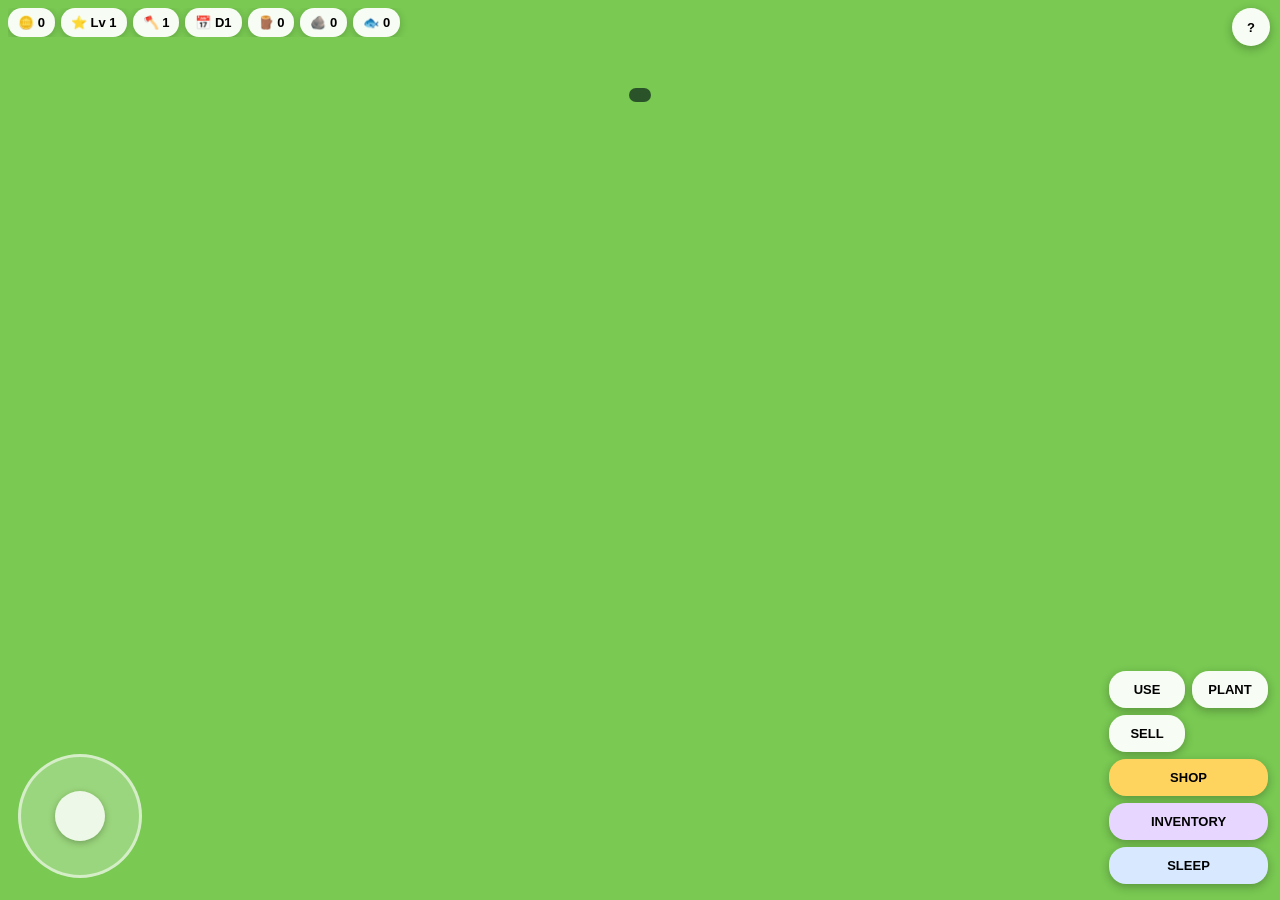
==== index.html @ 81ce2ee5 "Add mission progression and tractor restoration" ====
<!doctype html><html lang="en"><head><meta charset="utf-8"><meta name="viewport" content="width=device-width,initial-scale=1,maximum-scale=1,user-scalable=no,viewport-fit=cover"><meta name="apple-mobile-web-app-capable" content="yes"><meta name="theme-color" content="#79c952"><title>Homestead Adventure</title><link rel="manifest" href="manifest.json"><style>html,body{margin:0;height:100%;overflow:hidden;background:#79c952;font-family:-apple-system,BlinkMacSystemFont,"Segoe UI",sans-serif;touch-action:none}#game{display:block;width:100vw;height:100vh}#hud{position:fixed;top:calc(env(safe-area-inset-top) + 8px);left:8px;right:52px;display:flex;gap:6px;z-index:5;overflow-x:auto}.pill{background:rgba(255,255,255,.94);border-radius:14px;padding:7px 10px;font-weight:800;font-size:13px;white-space:nowrap;box-shadow:0 2px 8px #0003}#msg{position:fixed;top:calc(env(safe-area-inset-top) + 52px);left:50%;transform:translateX(-50%);background:#000c;color:#fff;padding:8px 12px;border-radius:12px;z-index:8;font-size:14px;opacity:0;transition:.2s;white-space:nowrap;max-width:88vw;overflow:hidden;text-overflow:ellipsis}#goal{position:fixed;top:calc(env(safe-area-inset-top) + 88px);left:50%;transform:translateX(-50%);z-index:4;background:#234727e8;color:#fff;padding:7px 11px;border-radius:12px;font-size:12px;font-weight:800;white-space:nowrap;max-width:88vw;overflow:hidden;text-overflow:ellipsis}#joy{position:fixed;left:18px;bottom:calc(env(safe-area-inset-bottom) + 22px);width:118px;height:118px;border-radius:50%;background:#ffffff40;border:3px solid #ffffff94;z-index:5}#stick{position:absolute;left:34px;top:34px;width:50px;height:50px;border-radius:50%;background:#ffffffd1;box-shadow:0 2px 7px #0004}#actions{position:fixed;right:12px;bottom:calc(env(safe-area-inset-bottom) + 16px);display:grid;grid-template-columns:76px 76px;gap:7px;z-index:5}button{border:none;border-radius:17px;padding:11px 5px;font-weight:800;font-size:13px;background:#fffffff0;box-shadow:0 3px 10px #0004}button:active{transform:scale(.96)}#shopBtn,#invBtn,#sleepBtn{grid-column:1/3}#shopBtn{background:#ffd45e}#invBtn{background:#e7d6ff}#sleepBtn{background:#d7e8ff}.modal{position:fixed;inset:0;background:#0008;z-index:20;display:none;align-items:center;justify-content:center;padding:18px}.card{background:#fff;border-radius:22px;padding:18px;max-width:440px;width:100%;max-height:82vh;overflow:auto}.grid{display:grid;grid-template-columns:1fr 1fr;gap:10px}.item{border:1px solid #ddd;border-radius:14px;padding:10px;background:#fafafa}.item button{width:100%;margin-top:6px;background:#e4f2d4}.small{font-size:13px;color:#555}.row{display:flex;justify-content:space-between;gap:10px;padding:6px 0;border-bottom:1px solid #eee}#help{position:fixed;right:10px;top:calc(env(safe-area-inset-top) + 8px);z-index:9;width:38px;height:38px;border-radius:50%;padding:0}</style></head><body><canvas id="game"></canvas><div id="hud"><div class="pill">🪙 <span id="coins">0</span></div><div class="pill">⭐ Lv <span id="level">1</span></div><div class="pill">🪓 <span id="tool">1</span></div><div class="pill">📅 D<span id="day">1</span></div><div class="pill">🪵 <span id="wood">0</span></div><div class="pill">🪨 <span id="stone">0</span></div><div class="pill">🐟 <span id="fish">0</span></div></div><div id="msg"></div><div id="goal"></div><button id="help">?</button><div id="joy"><div id="stick"></div></div><div id="actions"><button id="useBtn">USE</button><button id="plantBtn">PLANT</button><button id="sellBtn">SELL</button><button id="shopBtn">SHOP</button><button id="invBtn">INVENTORY</button><button id="sleepBtn">SLEEP</button></div><div id="helpPanel" class="modal"><div class="card"><h2>Homestead Adventure</h2><p>Follow the mission at the top of the screen. Repair the bridge, explore the wilderness, fish, mine, and restore the abandoned tractor.</p><p><b>Tractor:</b> once restored, tap USE near it to drive. While driving you move faster and can harvest nearby ready crops with USE.</p><button onclick="closeM('helpPanel')" style="width:100%">PLAY</button></div></div><div id="shopPanel" class="modal"><div class="card"><h2>Farm Shop</h2><div class="grid"><div class="item"><b>🌾 Wheat Seed</b><div class="small">5 coins</div><button onclick="buySeed('wheat',5)">Buy</button></div><div class="item"><b>🥕 Carrot Seed</b><div class="small">8 coins</div><button onclick="buySeed('carrot',8)">Buy</button></div><div class="item"><b>🌽 Corn Seed</b><div class="small">12 coins</div><button onclick="buySeed('corn',12)">Buy</button></div><div class="item"><b>🪓 Tool Upgrade</b><div class="small">50 / 100 / 175 coins</div><button onclick="upgradeTool()">Upgrade</button></div></div><p><b>Selected seed:</b> <span id="selectedSeed">wheat</span></p><div class="grid"><button onclick="selectSeed('wheat')">WHEAT</button><button onclick="selectSeed('carrot')">CARROT</button><button onclick="selectSeed('corn')">CORN</button></div><button onclick="closeM('shopPanel')" style="width:100%;margin-top:12px">CLOSE</button></div></div><div id="invPanel" class="modal"><div class="card"><h2>Inventory & Crafting</h2><div id="inventoryList"></div><h3>Crafting</h3><div class="grid"><div class="item"><b>🪚 Plank</b><div class="small">2 wood → 1 plank</div><button onclick="craft('plank')">Craft</button></div><div class="item"><b>🧱 Stone Block</b><div class="small">2 stone → 1 block</div><button onclick="craft('block')">Craft</button></div><div class="item"><b>🌉 Bridge Kit</b><div class="small">3 planks + 3 blocks</div><button onclick="craft('bridge')">Craft</button></div></div><button onclick="closeM('invPanel')" style="width:100%;margin-top:12px">CLOSE</button></div></div><script>const cvs=document.getElementById('game'),ctx=cvs.getContext('2d');let W,H,dpr=Math.min(devicePixelRatio||1,2);function resize(){W=innerWidth;H=innerHeight;cvs.width=W*dpr;cvs.height=H*dpr;ctx.setTransform(dpr,0,0,dpr,0,0)}addEventListener('resize',resize);resize();const ui=id=>document.getElementById(id);const base={coins:50,level:1,xp:0,tool:1,day:1,selected:'wheat',seeds:{wheat:6,carrot:0,corn:0},goods:{wheat:0,carrot:0,corn:0,wood:0,stone:0,plank:0,block:0,bridge:0,fish:0,ore:0,apples:0,scrap:0},player:{x:620,y:450},unlockedZone2:false,mission:0,tractorFound:false,tractorFixed:false,driving:false,stats:{harvest:0,wood:0,stone:0,fish:0,ore:0}};let old={};try{old=JSON.parse(localStorage.getItem('littleFarmerSave4')||'{}')}catch(e){}let state=Object.assign({},base,old);state.seeds=Object.assign({},base.seeds,old.seeds||{});state.goods=Object.assign({},base.goods,old.goods||{});state.player=Object.assign({},base.player,old.player||{});state.stats=Object.assign({},base.stats,old.stats||{});if(state.unlockedZone2&&state.mission<1)state.mission=1;function save(){localStorage.setItem('littleFarmerSave4',JSON.stringify(state))}function msg(s){const m=ui('msg');m.textContent=s;m.style.opacity=1;clearTimeout(msg.t);msg.t=setTimeout(()=>m.style.opacity=0,1900)}function gainXP(n){state.xp+=n;const need=30+state.level*20;if(state.xp>=need){state.xp-=need;state.level++;state.coins+=25;msg('Level up! +25 coins ⭐')}save();hud()}const missions=['Repair the broken bridge','Discover the fishing pond','Catch your first fish','Find the abandoned tractor','Mine 3 ore for tractor repairs','Collect 5 wood + 4 stone','Restore the abandoned tractor','Drive the tractor back to the farm','Homestead restored! Keep exploring'];function hud(){ui('coins').textContent=state.coins;ui('level').textContent=state.level;ui('tool').textContent=state.tool;ui('day').textContent=state.day;ui('wood').textContent=state.goods.wood;ui('stone').textContent=state.goods.stone;ui('fish').textContent=state.goods.fish;ui('selectedSeed').textContent=state.selected;ui('goal').textContent='MISSION '+(Math.min(state.mission+1,9))+': '+missions[Math.min(state.mission,8)];renderInventory()}function advance(n,text){if(state.mission===n){state.mission++;state.coins+=15;gainXP(10);msg(text+' • +15 coins');save();hud()}}const world={w:3200,h:1400},farmhouse={x:510,y:250,w:160,h:110},shop={x:850,y:300,w:110,h:85},bridge={x:1470,y:430,w:180,h:105},pond={x:1960,y:1030,rx:175,ry:90},mine={x:2140,y:180,w:110,h:95},tractor={x:2780,y:500}};const cropInfo={wheat:{grow:9000,sell:12,emoji:'🌾'},carrot:{grow:13000,sell:20,emoji:'🥕'},corn:{grow:17000,sell:30,emoji:'🌽'}};const plots=[];for(let r=0;r<4;r++)for(let c=0;c<6;c++)plots.push({x:560+c*64,y:610+r*56,state:0,type:null,readyAt:0});const wildPlots=[];for(let r=0;r<3;r++)for(let c=0;c<5;c++)wildPlots.push({x:1780+c*66,y:520+r*58,state:0,type:null,readyAt:0});const trees=[],rocks=[];function addTree(x,y,need=1,hp=3){trees.push({x,y,need,hp,maxHp:hp,respawnAt:0})}function addRock(x,y,need=1,hp=4){rocks.push({x,y,need,hp,maxHp:hp,respawnAt:0})}[[150,150],[250,220],[350,150],[450,180],[760,150],[900,180],[1040,150],[1180,220],[1320,150],[180,780],[300,900],[430,800],[570,930],[720,820],[880,940],[1050,820],[1210,920],[1360,820]].forEach(p=>addTree(...p));[[1710,150],[1810,250],[1910,150],[2020,300],[2320,170],[2440,250],[2580,160],[2720,280],[1750,850],[1880,930],[2050,840],[2280,900],[2460,980],[2650,860],[2830,950],[2980,820]].forEach((p,i)=>addTree(p[0],p[1],i>7?3:2,i>7?8:5));[[300,320],[430,250],[720,260],[1040,300],[1280,320],[260,650],[430,720],[980,730],[1260,670]].forEach(p=>addRock(...p));[[1740,360],[1880,730],[2030,650],[2210,690],[2380,620],[2510,720],[2700,620],[2830,760],[3000,650]].forEach((p,i)=>addRock(p[0],p[1],i>3?3:2,i>3?10:6));const orchard=[{x:2450,y:390,ready:true},{x:2580,y:430,ready:true},{x:2740,y:380,ready:true}];let cam={x:0,y:0},joy={x:0,y:0},active=false,fishReady=0,mineReady=0;const joyEl=ui('joy'),stick=ui('stick');function joyPos(ev){const r=joyEl.getBoundingClientRect(),t=ev.touches?ev.touches[0]:ev;let dx=t.clientX-(r.left+r.width/2),dy=t.clientY-(r.top+r.height/2),m=Math.hypot(dx,dy),lim=40;if(m>lim){dx*=lim/m;dy*=lim/m}joy.x=dx/lim;joy.y=dy/lim;stick.style.transform=`translate(${dx}px,${dy}px)`}joyEl.addEventListener('touchstart',e=>{active=true;joyPos(e);e.preventDefault()},{passive:false});joyEl.addEventListener('touchmove',e=>{if(active)joyPos(e);e.preventDefault()},{passive:false});joyEl.addEventListener('touchend',()=>{active=false;joy.x=joy.y=0;stick.style.transform='translate(0,0)'});function near(o,d=80){return Math.hypot(o.x-state.player.x,o.y-state.player.y)<d}function openM(id){ui(id).style.display='flex'}window.closeM=id=>ui(id).style.display='none';ui('help').onclick=()=>openM('helpPanel');ui('shopBtn').onclick=()=>openM('shopPanel');ui('invBtn').onclick=()=>openM('invPanel');ui('sleepBtn').onclick=()=>{if(Math.hypot(farmhouse.x+80-state.player.x,farmhouse.y+55-state.player.y)>150)return msg('Go to the farmhouse to sleep');state.day++;state.coins+=15;save();hud();msg('New day! +15 coins')};window.buySeed=(t,c)=>{if(state.coins<c)return msg('Not enough coins');state.coins-=c;state.seeds[t]++;save();hud()};window.selectSeed=t=>{state.selected=t;save();hud();msg(t+' selected')};window.upgradeTool=()=>{if(state.tool>=4)return msg('Tool already max level');const c={1:50,2:100,3:175}[state.tool];if(state.coins<c)return msg('Need '+c+' coins');state.coins-=c;state.tool++;save();hud();msg('Tool level '+state.tool)};const labels={wheat:'🌾 Wheat',carrot:'🥕 Carrot',corn:'🌽 Corn',wood:'🪵 Wood',stone:'🪨 Stone',plank:'🪚 Planks',block:'🧱 Blocks',bridge:'🌉 Bridge Kits',fish:'🐟 Fish',ore:'⛏️ Ore',apples:'🍎 Apples'};function renderInventory(){if(!ui('inventoryList'))return;ui('inventoryList').innerHTML='';Object.keys(labels).forEach(k=>{const d=document.createElement('div');d.className='row';d.innerHTML=`<span>${labels[k]}</span><b>${state.goods[k]||0}</b>`;ui('inventoryList').appendChild(d)})}window.craft=type=>{let ok=false;if(type==='plank'&&state.goods.wood>=2){state.goods.wood-=2;state.goods.plank++;ok=true}if(type==='block'&&state.goods.stone>=2){state.goods.stone-=2;state.goods.block++;ok=true}if(type==='bridge'&&state.goods.plank>=3&&state.goods.block>=3){state.goods.plank-=3;state.goods.block-=3;state.goods.bridge++;ok=true}if(!ok)return msg('Missing materials');gainXP(3);save();hud();msg('Crafted! 🛠️')};function activePlots(){return state.unlockedZone2?plots.concat(wildPlots):plots}function plant(){for(const p of activePlots())if(p.state===0&&near(p,66)){const t=state.selected;if((state.seeds[t]||0)<=0)return msg('No '+t+' seeds');state.seeds[t]--;p.state=1;p.type=t;p.readyAt=Date.now()+cropInfo[t].grow;save();hud();return msg(cropInfo[t].emoji+' planted')}msg('Stand by an empty plot')}function use(){if(!state.unlockedZone2&&Math.hypot(bridge.x+90-state.player.x,bridge.y+52-state.player.y)<130){if(state.goods.bridge<1||state.goods.plank<4||state.goods.block<4)return msg('Need 1 Bridge Kit + 4 Planks + 4 Blocks');state.goods.bridge--;state.goods.plank-=4;state.goods.block-=4;state.unlockedZone2=true;advance(0,'Bridge repaired');save();return}if(state.unlockedZone2&&state.mission===1&&Math.hypot(pond.x-state.player.x,pond.y-state.player.y)<230)advance(1,'Fishing pond discovered');if(state.unlockedZone2&&Math.hypot(tractor.x-state.player.x,tractor.y-state.player.y)<120){if(state.mission===3){state.tractorFound=true;advance(3,'Abandoned tractor found');return}if(!state.tractorFixed&&state.mission>=6){if(state.goods.ore<3||state.goods.wood<5||state.goods.stone<4)return msg('Need 3 ore + 5 wood + 4 stone');state.goods.ore-=3;state.goods.wood-=5;state.goods.stone-=4;state.tractorFixed=true;advance(6,'Tractor restored');return}if(state.tractorFixed){state.driving=!state.driving;msg(state.driving?'Tractor started 🚜':'Tractor parked');save();return}}for(const p of activePlots())if(p.state===2&&near(p,state.driving?125:68)){state.goods[p.type]++;state.stats.harvest++;p.state=0;p.type=null;gainXP(5);save();hud();return msg(state.driving?'Tractor harvested crop 🚜':'Harvested!')}for(const t of trees)if(t.hp>0&&near(t)){if(state.tool<t.need)return msg('Need tool level '+t.need);t.hp-=state.tool;if(t.hp<=0){state.goods.wood+=2+t.need;state.stats.wood+=2+t.need;t.respawnAt=Date.now()+22000;gainXP(4+t.need);save();hud();if(state.mission===5&&state.goods.wood>=5&&state.goods.stone>=4)advance(5,'Repair materials gathered');return msg('Wood collected 🪵')}return msg('Chop!')}for(const r of rocks)if(r.hp>0&&near(r)){if(state.tool<r.need)return msg('Need tool level '+r.need);r.hp-=state.tool;if(r.hp<=0){state.goods.stone+=2+r.need;state.stats.stone+=2+r.need;r.respawnAt=Date.now()+26000;gainXP(4+r.need);save();hud();if(state.mission===5&&state.goods.wood>=5&&state.goods.stone>=4)advance(5,'Repair materials gathered');return msg('Stone collected 🪨')}return msg('Smash!')}if(state.unlockedZone2&&Math.hypot(pond.x-state.player.x,pond.y-state.player.y)<210){if(state.mission===1)advance(1,'Fishing pond discovered');if(Date.now()<fishReady)return msg('Wait for another bite 🎣');fishReady=Date.now()+6000;state.goods.fish++;state.stats.fish++;gainXP(4);save();hud();if(state.mission===2)advance(2,'First fish caught');return msg('Caught a fish! 🐟')}if(state.unlockedZone2&&Math.hypot(mine.x+55-state.player.x,mine.y+48-state.player.y)<140){if(state.tool<2)return msg('Need tool level 2');if(Date.now()<mineReady)return msg('Rock face needs a moment');mineReady=Date.now()+3500;state.goods.ore++;state.stats.ore++;gainXP(5);save();hud();if(state.mission===4&&state.goods.ore>=3)advance(4,'Enough ore mined');return msg('Mined ore! ⛏️')}if(state.unlockedZone2)for(const a of orchard)if(a.ready&&near(a,80)){a.ready=false;state.goods.apples+=2;setTimeout(()=>a.ready=true,16000);gainXP(3);save();hud();return msg('Picked apples 🍎')}msg('Nothing ready nearby')}function sell(){const price={wheat:12,carrot:20,corn:30,fish:22,ore:35,apples:18};let total=0;for(const k in price){total+=(state.goods[k]||0)*price[k];state.goods[k]=0}if(!total)return msg('Nothing to sell');state.coins+=total;gainXP(5);save();hud();msg('Sold goods +'+total+' 🪙')}ui('useBtn').onclick=use;ui('plantBtn').onclick=plant;ui('sellBtn').onclick=sell;function respawn(){const now=Date.now();for(const t of trees)if(t.hp<=0&&now>=t.respawnAt){t.hp=t.maxHp;t.respawnAt=0}for(const r of rocks)if(r.hp<=0&&now>=r.respawnAt){r.hp=r.maxHp;r.respawnAt=0}}function drawTree(t){if(t.hp<=0)return;ctx.fillStyle='#754b2d';ctx.fillRect(t.x-8,t.y+8,16,44);ctx.fillStyle=t.need>=3?'#1f6730':'#2f8c42';ctx.beginPath();ctx.arc(t.x,t.y,31,0,Math.PI*2);ctx.fill();if(t.need>1){ctx.fillStyle='#fff';ctx.font='12px sans-serif';ctx.fillText('L'+t.need,t.x-8,t.y+4)}}function drawRock(r){if(r.hp<=0)return;ctx.fillStyle=r.need>=3?'#62666d':'#85878c';ctx.beginPath();ctx.arc(r.x,r.y,27,0,Math.PI*2);ctx.fill()}function drawPlot(p){ctx.fillStyle='#7b512f';ctx.fillRect(p.x-26,p.y-19,52,38);if(p.state===1&&Date.now()>=p.readyAt)p.state=2;if(p.state===1){ctx.font='22px sans-serif';ctx.fillText('🌱',p.x-12,p.y+7)}if(p.state===2){ctx.font='23px sans-serif';ctx.fillText(cropInfo[p.type].emoji,p.x-12,p.y+7)}}function loop(){respawn();const speed=state.driving?6.5:3.7;let nx=state.player.x+joy.x*speed,ny=state.player.y+joy.y*speed;if(!state.unlockedZone2&&nx>bridge.x+20)nx=bridge.x+20;state.player.x=Math.max(20,Math.min(world.w-20,nx));state.player.y=Math.max(20,Math.min(world.h-20,ny));if(state.driving){tractor.x=state.player.x;tractor.y=state.player.y;if(state.mission===7&&state.player.x<1000)advance(7,'Tractor returned to the homestead')}cam.x=Math.max(0,Math.min(world.w-W,state.player.x-W/2));cam.y=Math.max(0,Math.min(world.h-H,state.player.y-H/2));ctx.clearRect(0,0,W,H);ctx.save();ctx.translate(-cam.x,-cam.y);ctx.fillStyle='#86cf59';ctx.fillRect(0,0,world.w,world.h);ctx.fillStyle='#d9c28d';ctx.fillRect(0,410,world.w,110);ctx.fillRect(500,0,180,world.h);ctx.fillStyle='#64b9e5';ctx.beginPath();ctx.ellipse(1120,430,175,100,0,0,Math.PI*2);ctx.fill();ctx.fillStyle='#b26a3c';ctx.fillRect(farmhouse.x,farmhouse.y,farmhouse.w,farmhouse.h);ctx.fillStyle='#7a3f25';ctx.beginPath();ctx.moveTo(farmhouse.x-10,farmhouse.y);ctx.lineTo(farmhouse.x+80,farmhouse.y-58);ctx.lineTo(farmhouse.x+170,farmhouse.y);ctx.closePath();ctx.fill();ctx.fillStyle='#fff';ctx.font='17px sans-serif';ctx.fillText('FARMHOUSE',farmhouse.x+20,farmhouse.y+63);ctx.fillStyle='#e45b49';ctx.fillRect(shop.x,shop.y,shop.w,shop.h);ctx.fillStyle='#fff';ctx.fillText('SHOP',shop.x+28,shop.y+48);plots.forEach(drawPlot);if(state.unlockedZone2)wildPlots.forEach(drawPlot);trees.forEach(drawTree);rocks.forEach(drawRock);ctx.fillStyle='#8b5a2b';ctx.fillRect(bridge.x,bridge.y,bridge.w,bridge.h);for(let i=0;i<6;i++){ctx.fillStyle='#b47b3a';ctx.fillRect(bridge.x+i*30,bridge.y,24,bridge.h)}if(!state.unlockedZone2){ctx.fillStyle='#0008';ctx.fillRect(bridge.x,bridge.y,bridge.w,bridge.h);ctx.fillStyle='#fff';ctx.fillText('BROKEN BRIDGE',bridge.x+28,bridge.y+58)}else{ctx.fillStyle='#64b9e5';ctx.beginPath();ctx.ellipse(pond.x,pond.y,pond.rx,pond.ry,0,0,Math.PI*2);ctx.fill();ctx.fillStyle='#fff';ctx.fillText('FISHING POND',pond.x-62,pond.y-105);ctx.fillStyle='#4d4846';ctx.fillRect(mine.x,mine.y,mine.w,mine.h);ctx.fillStyle='#111';ctx.beginPath();ctx.arc(mine.x+55,mine.y+95,46,Math.PI,0);ctx.fill();ctx.fillStyle='#fff';ctx.fillText('MINE',mine.x+33,mine.y-10);for(const a of orchard){ctx.fillStyle='#6d4b2b';ctx.fillRect(a.x-6,a.y+5,12,35);ctx.fillStyle='#358945';ctx.beginPath();ctx.arc(a.x,a.y,28,0,Math.PI*2);ctx.fill();if(a.ready){ctx.font='18px sans-serif';ctx.fillText('🍎',a.x-15,a.y)}}ctx.font='42px sans-serif';ctx.fillText('🚜',tractor.x-25,tractor.y+15);ctx.font='14px sans-serif';ctx.fillStyle='#fff';ctx.fillText(state.tractorFixed?'TRACTOR':'ABANDONED TRACTOR',tractor.x-60,tractor.y-35)}if(!state.driving){ctx.fillStyle='#f0bd73';ctx.beginPath();ctx.arc(state.player.x,state.player.y-12,16,0,Math.PI*2);ctx.fill();ctx.fillStyle='#3978d6';ctx.fillRect(state.player.x-15,state.player.y+2,30,32);ctx.fillStyle='#704525';ctx.fillRect(state.player.x-19,state.player.y-29,38,8)}ctx.restore();requestAnimationFrame(loop)}hud();requestAnimationFrame(loop);setInterval(save,3000);</script></body></html>
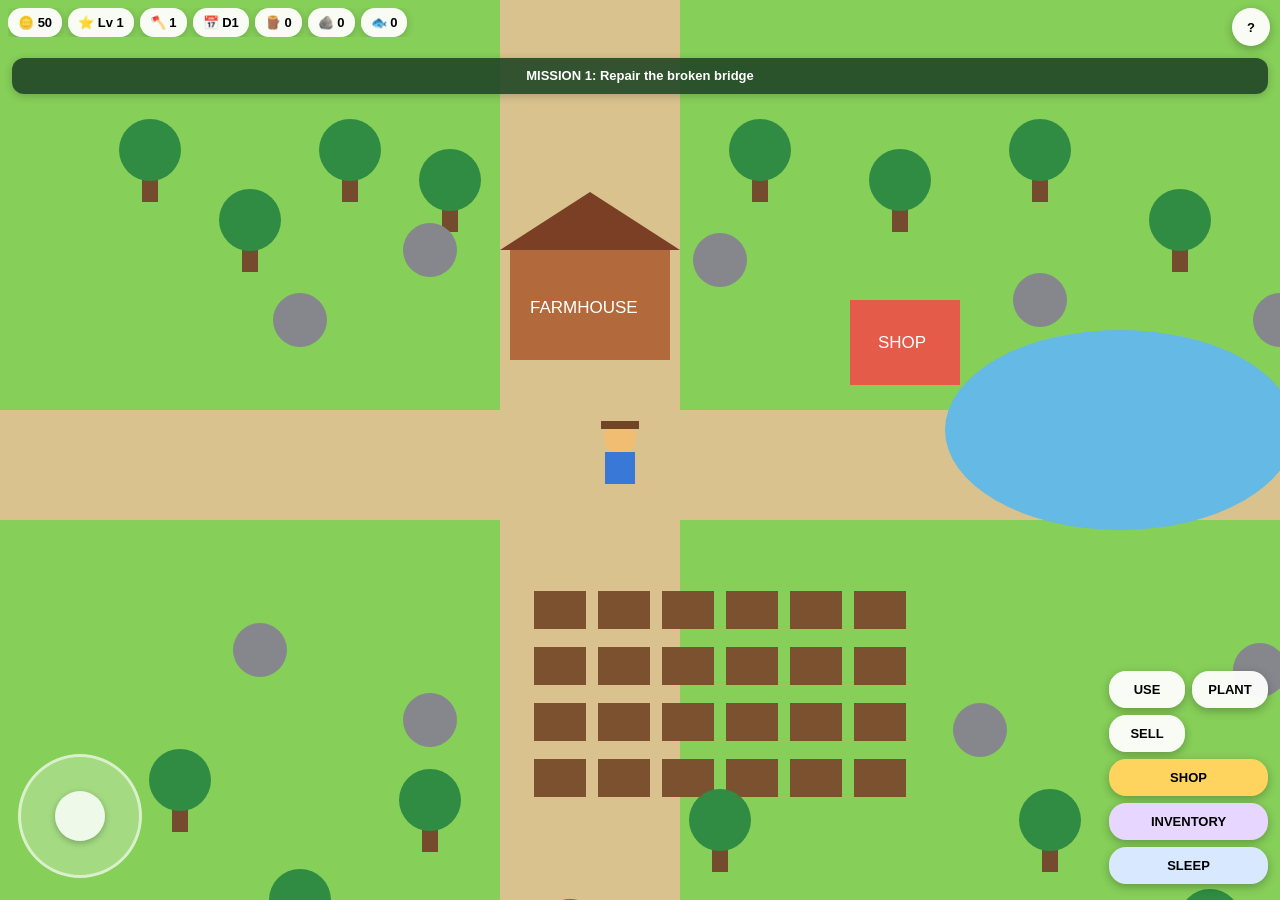
==== commit 691302c9: "Fix mission HUD and JavaScript startup" ====
--- a/index.html
+++ b/index.html
@@ -1 +1 @@
-<!doctype html><html lang="en"><head><meta charset="utf-8"><meta name="viewport" content="width=device-width,initial-scale=1,maximum-scale=1,user-scalable=no,viewport-fit=cover"><meta name="apple-mobile-web-app-capable" content="yes"><meta name="theme-color" content="#79c952"><title>Homestead Adventure</title><link rel="manifest" href="manifest.json"><style>html,body{margin:0;height:100%;overflow:hidden;background:#79c952;font-family:-apple-system,BlinkMacSystemFont,"Segoe UI",sans-serif;touch-action:none}#game{display:block;width:100vw;height:100vh}#hud{position:fixed;top:calc(env(safe-area-inset-top) + 8px);left:8px;right:52px;display:flex;gap:6px;z-index:5;overflow-x:auto}.pill{background:rgba(255,255,255,.94);border-radius:14px;padding:7px 10px;font-weight:800;font-size:13px;white-space:nowrap;box-shadow:0 2px 8px #0003}#msg{position:fixed;top:calc(env(safe-area-inset-top) + 52px);left:50%;transform:translateX(-50%);background:#000c;color:#fff;padding:8px 12px;border-radius:12px;z-index:8;font-size:14px;opacity:0;transition:.2s;white-space:nowrap;max-width:88vw;overflow:hidden;text-overflow:ellipsis}#goal{position:fixed;top:calc(env(safe-area-inset-top) + 88px);left:50%;transform:translateX(-50%);z-index:4;background:#234727e8;color:#fff;padding:7px 11px;border-radius:12px;font-size:12px;font-weight:800;white-space:nowrap;max-width:88vw;overflow:hidden;text-overflow:ellipsis}#joy{position:fixed;left:18px;bottom:calc(env(safe-area-inset-bottom) + 22px);width:118px;height:118px;border-radius:50%;background:#ffffff40;border:3px solid #ffffff94;z-index:5}#stick{position:absolute;left:34px;top:34px;width:50px;height:50px;border-radius:50%;background:#ffffffd1;box-shadow:0 2px 7px #0004}#actions{position:fixed;right:12px;bottom:calc(env(safe-area-inset-bottom) + 16px);display:grid;grid-template-columns:76px 76px;gap:7px;z-index:5}button{border:none;border-radius:17px;padding:11px 5px;font-weight:800;font-size:13px;background:#fffffff0;box-shadow:0 3px 10px #0004}button:active{transform:scale(.96)}#shopBtn,#invBtn,#sleepBtn{grid-column:1/3}#shopBtn{background:#ffd45e}#invBtn{background:#e7d6ff}#sleepBtn{background:#d7e8ff}.modal{position:fixed;inset:0;background:#0008;z-index:20;display:none;align-items:center;justify-content:center;padding:18px}.card{background:#fff;border-radius:22px;padding:18px;max-width:440px;width:100%;max-height:82vh;overflow:auto}.grid{display:grid;grid-template-columns:1fr 1fr;gap:10px}.item{border:1px solid #ddd;border-radius:14px;padding:10px;background:#fafafa}.item button{width:100%;margin-top:6px;background:#e4f2d4}.small{font-size:13px;color:#555}.row{display:flex;justify-content:space-between;gap:10px;padding:6px 0;border-bottom:1px solid #eee}#help{position:fixed;right:10px;top:calc(env(safe-area-inset-top) + 8px);z-index:9;width:38px;height:38px;border-radius:50%;padding:0}</style></head><body><canvas id="game"></canvas><div id="hud"><div class="pill">🪙 <span id="coins">0</span></div><div class="pill">⭐ Lv <span id="level">1</span></div><div class="pill">🪓 <span id="tool">1</span></div><div class="pill">📅 D<span id="day">1</span></div><div class="pill">🪵 <span id="wood">0</span></div><div class="pill">🪨 <span id="stone">0</span></div><div class="pill">🐟 <span id="fish">0</span></div></div><div id="msg"></div><div id="goal"></div><button id="help">?</button><div id="joy"><div id="stick"></div></div><div id="actions"><button id="useBtn">USE</button><button id="plantBtn">PLANT</button><button id="sellBtn">SELL</button><button id="shopBtn">SHOP</button><button id="invBtn">INVENTORY</button><button id="sleepBtn">SLEEP</button></div><div id="helpPanel" class="modal"><div class="card"><h2>Homestead Adventure</h2><p>Follow the mission at the top of the screen. Repair the bridge, explore the wilderness, fish, mine, and restore the abandoned tractor.</p><p><b>Tractor:</b> once restored, tap USE near it to drive. While driving you move faster and can harvest nearby ready crops with USE.</p><button onclick="closeM('helpPanel')" style="width:100%">PLAY</button></div></div><div id="shopPanel" class="modal"><div class="card"><h2>Farm Shop</h2><div class="grid"><div class="item"><b>🌾 Wheat Seed</b><div class="small">5 coins</div><button onclick="buySeed('wheat',5)">Buy</button></div><div class="item"><b>🥕 Carrot Seed</b><div class="small">8 coins</div><button onclick="buySeed('carrot',8)">Buy</button></div><div class="item"><b>🌽 Corn Seed</b><div class="small">12 coins</div><button onclick="buySeed('corn',12)">Buy</button></div><div class="item"><b>🪓 Tool Upgrade</b><div class="small">50 / 100 / 175 coins</div><button onclick="upgradeTool()">Upgrade</button></div></div><p><b>Selected seed:</b> <span id="selectedSeed">wheat</span></p><div class="grid"><button onclick="selectSeed('wheat')">WHEAT</button><button onclick="selectSeed('carrot')">CARROT</button><button onclick="selectSeed('corn')">CORN</button></div><button onclick="closeM('shopPanel')" style="width:100%;margin-top:12px">CLOSE</button></div></div><div id="invPanel" class="modal"><div class="card"><h2>Inventory & Crafting</h2><div id="inventoryList"></div><h3>Crafting</h3><div class="grid"><div class="item"><b>🪚 Plank</b><div class="small">2 wood → 1 plank</div><button onclick="craft('plank')">Craft</button></div><div class="item"><b>🧱 Stone Block</b><div class="small">2 stone → 1 block</div><button onclick="craft('block')">Craft</button></div><div class="item"><b>🌉 Bridge Kit</b><div class="small">3 planks + 3 blocks</div><button onclick="craft('bridge')">Craft</button></div></div><button onclick="closeM('invPanel')" style="width:100%;margin-top:12px">CLOSE</button></div></div><script>const cvs=document.getElementById('game'),ctx=cvs.getContext('2d');let W,H,dpr=Math.min(devicePixelRatio||1,2);function resize(){W=innerWidth;H=innerHeight;cvs.width=W*dpr;cvs.height=H*dpr;ctx.setTransform(dpr,0,0,dpr,0,0)}addEventListener('resize',resize);resize();const ui=id=>document.getElementById(id);const base={coins:50,level:1,xp:0,tool:1,day:1,selected:'wheat',seeds:{wheat:6,carrot:0,corn:0},goods:{wheat:0,carrot:0,corn:0,wood:0,stone:0,plank:0,block:0,bridge:0,fish:0,ore:0,apples:0,scrap:0},player:{x:620,y:450},unlockedZone2:false,mission:0,tractorFound:false,tractorFixed:false,driving:false,stats:{harvest:0,wood:0,stone:0,fish:0,ore:0}};let old={};try{old=JSON.parse(localStorage.getItem('littleFarmerSave4')||'{}')}catch(e){}let state=Object.assign({},base,old);state.seeds=Object.assign({},base.seeds,old.seeds||{});state.goods=Object.assign({},base.goods,old.goods||{});state.player=Object.assign({},base.player,old.player||{});state.stats=Object.assign({},base.stats,old.stats||{});if(state.unlockedZone2&&state.mission<1)state.mission=1;function save(){localStorage.setItem('littleFarmerSave4',JSON.stringify(state))}function msg(s){const m=ui('msg');m.textContent=s;m.style.opacity=1;clearTimeout(msg.t);msg.t=setTimeout(()=>m.style.opacity=0,1900)}function gainXP(n){state.xp+=n;const need=30+state.level*20;if(state.xp>=need){state.xp-=need;state.level++;state.coins+=25;msg('Level up! +25 coins ⭐')}save();hud()}const missions=['Repair the broken bridge','Discover the fishing pond','Catch your first fish','Find the abandoned tractor','Mine 3 ore for tractor repairs','Collect 5 wood + 4 stone','Restore the abandoned tractor','Drive the tractor back to the farm','Homestead restored! Keep exploring'];function hud(){ui('coins').textContent=state.coins;ui('level').textContent=state.level;ui('tool').textContent=state.tool;ui('day').textContent=state.day;ui('wood').textContent=state.goods.wood;ui('stone').textContent=state.goods.stone;ui('fish').textContent=state.goods.fish;ui('selectedSeed').textContent=state.selected;ui('goal').textContent='MISSION '+(Math.min(state.mission+1,9))+': '+missions[Math.min(state.mission,8)];renderInventory()}function advance(n,text){if(state.mission===n){state.mission++;state.coins+=15;gainXP(10);msg(text+' • +15 coins');save();hud()}}const world={w:3200,h:1400},farmhouse={x:510,y:250,w:160,h:110},shop={x:850,y:300,w:110,h:85},bridge={x:1470,y:430,w:180,h:105},pond={x:1960,y:1030,rx:175,ry:90},mine={x:2140,y:180,w:110,h:95},tractor={x:2780,y:500}};const cropInfo={wheat:{grow:9000,sell:12,emoji:'🌾'},carrot:{grow:13000,sell:20,emoji:'🥕'},corn:{grow:17000,sell:30,emoji:'🌽'}};const plots=[];for(let r=0;r<4;r++)for(let c=0;c<6;c++)plots.push({x:560+c*64,y:610+r*56,state:0,type:null,readyAt:0});const wildPlots=[];for(let r=0;r<3;r++)for(let c=0;c<5;c++)wildPlots.push({x:1780+c*66,y:520+r*58,state:0,type:null,readyAt:0});const trees=[],rocks=[];function addTree(x,y,need=1,hp=3){trees.push({x,y,need,hp,maxHp:hp,respawnAt:0})}function addRock(x,y,need=1,hp=4){rocks.push({x,y,need,hp,maxHp:hp,respawnAt:0})}[[150,150],[250,220],[350,150],[450,180],[760,150],[900,180],[1040,150],[1180,220],[1320,150],[180,780],[300,900],[430,800],[570,930],[720,820],[880,940],[1050,820],[1210,920],[1360,820]].forEach(p=>addTree(...p));[[1710,150],[1810,250],[1910,150],[2020,300],[2320,170],[2440,250],[2580,160],[2720,280],[1750,850],[1880,930],[2050,840],[2280,900],[2460,980],[2650,860],[2830,950],[2980,820]].forEach((p,i)=>addTree(p[0],p[1],i>7?3:2,i>7?8:5));[[300,320],[430,250],[720,260],[1040,300],[1280,320],[260,650],[430,720],[980,730],[1260,670]].forEach(p=>addRock(...p));[[1740,360],[1880,730],[2030,650],[2210,690],[2380,620],[2510,720],[2700,620],[2830,760],[3000,650]].forEach((p,i)=>addRock(p[0],p[1],i>3?3:2,i>3?10:6));const orchard=[{x:2450,y:390,ready:true},{x:2580,y:430,ready:true},{x:2740,y:380,ready:true}];let cam={x:0,y:0},joy={x:0,y:0},active=false,fishReady=0,mineReady=0;const joyEl=ui('joy'),stick=ui('stick');function joyPos(ev){const r=joyEl.getBoundingClientRect(),t=ev.touches?ev.touches[0]:ev;let dx=t.clientX-(r.left+r.width/2),dy=t.clientY-(r.top+r.height/2),m=Math.hypot(dx,dy),lim=40;if(m>lim){dx*=lim/m;dy*=lim/m}joy.x=dx/lim;joy.y=dy/lim;stick.style.transform=`translate(${dx}px,${dy}px)`}joyEl.addEventListener('touchstart',e=>{active=true;joyPos(e);e.preventDefault()},{passive:false});joyEl.addEventListener('touchmove',e=>{if(active)joyPos(e);e.preventDefault()},{passive:false});joyEl.addEventListener('touchend',()=>{active=false;joy.x=joy.y=0;stick.style.transform='translate(0,0)'});function near(o,d=80){return Math.hypot(o.x-state.player.x,o.y-state.player.y)<d}function openM(id){ui(id).style.display='flex'}window.closeM=id=>ui(id).style.display='none';ui('help').onclick=()=>openM('helpPanel');ui('shopBtn').onclick=()=>openM('shopPanel');ui('invBtn').onclick=()=>openM('invPanel');ui('sleepBtn').onclick=()=>{if(Math.hypot(farmhouse.x+80-state.player.x,farmhouse.y+55-state.player.y)>150)return msg('Go to the farmhouse to sleep');state.day++;state.coins+=15;save();hud();msg('New day! +15 coins')};window.buySeed=(t,c)=>{if(state.coins<c)return msg('Not enough coins');state.coins-=c;state.seeds[t]++;save();hud()};window.selectSeed=t=>{state.selected=t;save();hud();msg(t+' selected')};window.upgradeTool=()=>{if(state.tool>=4)return msg('Tool already max level');const c={1:50,2:100,3:175}[state.tool];if(state.coins<c)return msg('Need '+c+' coins');state.coins-=c;state.tool++;save();hud();msg('Tool level '+state.tool)};const labels={wheat:'🌾 Wheat',carrot:'🥕 Carrot',corn:'🌽 Corn',wood:'🪵 Wood',stone:'🪨 Stone',plank:'🪚 Planks',block:'🧱 Blocks',bridge:'🌉 Bridge Kits',fish:'🐟 Fish',ore:'⛏️ Ore',apples:'🍎 Apples'};function renderInventory(){if(!ui('inventoryList'))return;ui('inventoryList').innerHTML='';Object.keys(labels).forEach(k=>{const d=document.createElement('div');d.className='row';d.innerHTML=`<span>${labels[k]}</span><b>${state.goods[k]||0}</b>`;ui('inventoryList').appendChild(d)})}window.craft=type=>{let ok=false;if(type==='plank'&&state.goods.wood>=2){state.goods.wood-=2;state.goods.plank++;ok=true}if(type==='block'&&state.goods.stone>=2){state.goods.stone-=2;state.goods.block++;ok=true}if(type==='bridge'&&state.goods.plank>=3&&state.goods.block>=3){state.goods.plank-=3;state.goods.block-=3;state.goods.bridge++;ok=true}if(!ok)return msg('Missing materials');gainXP(3);save();hud();msg('Crafted! 🛠️')};function activePlots(){return state.unlockedZone2?plots.concat(wildPlots):plots}function plant(){for(const p of activePlots())if(p.state===0&&near(p,66)){const t=state.selected;if((state.seeds[t]||0)<=0)return msg('No '+t+' seeds');state.seeds[t]--;p.state=1;p.type=t;p.readyAt=Date.now()+cropInfo[t].grow;save();hud();return msg(cropInfo[t].emoji+' planted')}msg('Stand by an empty plot')}function use(){if(!state.unlockedZone2&&Math.hypot(bridge.x+90-state.player.x,bridge.y+52-state.player.y)<130){if(state.goods.bridge<1||state.goods.plank<4||state.goods.block<4)return msg('Need 1 Bridge Kit + 4 Planks + 4 Blocks');state.goods.bridge--;state.goods.plank-=4;state.goods.block-=4;state.unlockedZone2=true;advance(0,'Bridge repaired');save();return}if(state.unlockedZone2&&state.mission===1&&Math.hypot(pond.x-state.player.x,pond.y-state.player.y)<230)advance(1,'Fishing pond discovered');if(state.unlockedZone2&&Math.hypot(tractor.x-state.player.x,tractor.y-state.player.y)<120){if(state.mission===3){state.tractorFound=true;advance(3,'Abandoned tractor found');return}if(!state.tractorFixed&&state.mission>=6){if(state.goods.ore<3||state.goods.wood<5||state.goods.stone<4)return msg('Need 3 ore + 5 wood + 4 stone');state.goods.ore-=3;state.goods.wood-=5;state.goods.stone-=4;state.tractorFixed=true;advance(6,'Tractor restored');return}if(state.tractorFixed){state.driving=!state.driving;msg(state.driving?'Tractor started 🚜':'Tractor parked');save();return}}for(const p of activePlots())if(p.state===2&&near(p,state.driving?125:68)){state.goods[p.type]++;state.stats.harvest++;p.state=0;p.type=null;gainXP(5);save();hud();return msg(state.driving?'Tractor harvested crop 🚜':'Harvested!')}for(const t of trees)if(t.hp>0&&near(t)){if(state.tool<t.need)return msg('Need tool level '+t.need);t.hp-=state.tool;if(t.hp<=0){state.goods.wood+=2+t.need;state.stats.wood+=2+t.need;t.respawnAt=Date.now()+22000;gainXP(4+t.need);save();hud();if(state.mission===5&&state.goods.wood>=5&&state.goods.stone>=4)advance(5,'Repair materials gathered');return msg('Wood collected 🪵')}return msg('Chop!')}for(const r of rocks)if(r.hp>0&&near(r)){if(state.tool<r.need)return msg('Need tool level '+r.need);r.hp-=state.tool;if(r.hp<=0){state.goods.stone+=2+r.need;state.stats.stone+=2+r.need;r.respawnAt=Date.now()+26000;gainXP(4+r.need);save();hud();if(state.mission===5&&state.goods.wood>=5&&state.goods.stone>=4)advance(5,'Repair materials gathered');return msg('Stone collected 🪨')}return msg('Smash!')}if(state.unlockedZone2&&Math.hypot(pond.x-state.player.x,pond.y-state.player.y)<210){if(state.mission===1)advance(1,'Fishing pond discovered');if(Date.now()<fishReady)return msg('Wait for another bite 🎣');fishReady=Date.now()+6000;state.goods.fish++;state.stats.fish++;gainXP(4);save();hud();if(state.mission===2)advance(2,'First fish caught');return msg('Caught a fish! 🐟')}if(state.unlockedZone2&&Math.hypot(mine.x+55-state.player.x,mine.y+48-state.player.y)<140){if(state.tool<2)return msg('Need tool level 2');if(Date.now()<mineReady)return msg('Rock face needs a moment');mineReady=Date.now()+3500;state.goods.ore++;state.stats.ore++;gainXP(5);save();hud();if(state.mission===4&&state.goods.ore>=3)advance(4,'Enough ore mined');return msg('Mined ore! ⛏️')}if(state.unlockedZone2)for(const a of orchard)if(a.ready&&near(a,80)){a.ready=false;state.goods.apples+=2;setTimeout(()=>a.ready=true,16000);gainXP(3);save();hud();return msg('Picked apples 🍎')}msg('Nothing ready nearby')}function sell(){const price={wheat:12,carrot:20,corn:30,fish:22,ore:35,apples:18};let total=0;for(const k in price){total+=(state.goods[k]||0)*price[k];state.goods[k]=0}if(!total)return msg('Nothing to sell');state.coins+=total;gainXP(5);save();hud();msg('Sold goods +'+total+' 🪙')}ui('useBtn').onclick=use;ui('plantBtn').onclick=plant;ui('sellBtn').onclick=sell;function respawn(){const now=Date.now();for(const t of trees)if(t.hp<=0&&now>=t.respawnAt){t.hp=t.maxHp;t.respawnAt=0}for(const r of rocks)if(r.hp<=0&&now>=r.respawnAt){r.hp=r.maxHp;r.respawnAt=0}}function drawTree(t){if(t.hp<=0)return;ctx.fillStyle='#754b2d';ctx.fillRect(t.x-8,t.y+8,16,44);ctx.fillStyle=t.need>=3?'#1f6730':'#2f8c42';ctx.beginPath();ctx.arc(t.x,t.y,31,0,Math.PI*2);ctx.fill();if(t.need>1){ctx.fillStyle='#fff';ctx.font='12px sans-serif';ctx.fillText('L'+t.need,t.x-8,t.y+4)}}function drawRock(r){if(r.hp<=0)return;ctx.fillStyle=r.need>=3?'#62666d':'#85878c';ctx.beginPath();ctx.arc(r.x,r.y,27,0,Math.PI*2);ctx.fill()}function drawPlot(p){ctx.fillStyle='#7b512f';ctx.fillRect(p.x-26,p.y-19,52,38);if(p.state===1&&Date.now()>=p.readyAt)p.state=2;if(p.state===1){ctx.font='22px sans-serif';ctx.fillText('🌱',p.x-12,p.y+7)}if(p.state===2){ctx.font='23px sans-serif';ctx.fillText(cropInfo[p.type].emoji,p.x-12,p.y+7)}}function loop(){respawn();const speed=state.driving?6.5:3.7;let nx=state.player.x+joy.x*speed,ny=state.player.y+joy.y*speed;if(!state.unlockedZone2&&nx>bridge.x+20)nx=bridge.x+20;state.player.x=Math.max(20,Math.min(world.w-20,nx));state.player.y=Math.max(20,Math.min(world.h-20,ny));if(state.driving){tractor.x=state.player.x;tractor.y=state.player.y;if(state.mission===7&&state.player.x<1000)advance(7,'Tractor returned to the homestead')}cam.x=Math.max(0,Math.min(world.w-W,state.player.x-W/2));cam.y=Math.max(0,Math.min(world.h-H,state.player.y-H/2));ctx.clearRect(0,0,W,H);ctx.save();ctx.translate(-cam.x,-cam.y);ctx.fillStyle='#86cf59';ctx.fillRect(0,0,world.w,world.h);ctx.fillStyle='#d9c28d';ctx.fillRect(0,410,world.w,110);ctx.fillRect(500,0,180,world.h);ctx.fillStyle='#64b9e5';ctx.beginPath();ctx.ellipse(1120,430,175,100,0,0,Math.PI*2);ctx.fill();ctx.fillStyle='#b26a3c';ctx.fillRect(farmhouse.x,farmhouse.y,farmhouse.w,farmhouse.h);ctx.fillStyle='#7a3f25';ctx.beginPath();ctx.moveTo(farmhouse.x-10,farmhouse.y);ctx.lineTo(farmhouse.x+80,farmhouse.y-58);ctx.lineTo(farmhouse.x+170,farmhouse.y);ctx.closePath();ctx.fill();ctx.fillStyle='#fff';ctx.font='17px sans-serif';ctx.fillText('FARMHOUSE',farmhouse.x+20,farmhouse.y+63);ctx.fillStyle='#e45b49';ctx.fillRect(shop.x,shop.y,shop.w,shop.h);ctx.fillStyle='#fff';ctx.fillText('SHOP',shop.x+28,shop.y+48);plots.forEach(drawPlot);if(state.unlockedZone2)wildPlots.forEach(drawPlot);trees.forEach(drawTree);rocks.forEach(drawRock);ctx.fillStyle='#8b5a2b';ctx.fillRect(bridge.x,bridge.y,bridge.w,bridge.h);for(let i=0;i<6;i++){ctx.fillStyle='#b47b3a';ctx.fillRect(bridge.x+i*30,bridge.y,24,bridge.h)}if(!state.unlockedZone2){ctx.fillStyle='#0008';ctx.fillRect(bridge.x,bridge.y,bridge.w,bridge.h);ctx.fillStyle='#fff';ctx.fillText('BROKEN BRIDGE',bridge.x+28,bridge.y+58)}else{ctx.fillStyle='#64b9e5';ctx.beginPath();ctx.ellipse(pond.x,pond.y,pond.rx,pond.ry,0,0,Math.PI*2);ctx.fill();ctx.fillStyle='#fff';ctx.fillText('FISHING POND',pond.x-62,pond.y-105);ctx.fillStyle='#4d4846';ctx.fillRect(mine.x,mine.y,mine.w,mine.h);ctx.fillStyle='#111';ctx.beginPath();ctx.arc(mine.x+55,mine.y+95,46,Math.PI,0);ctx.fill();ctx.fillStyle='#fff';ctx.fillText('MINE',mine.x+33,mine.y-10);for(const a of orchard){ctx.fillStyle='#6d4b2b';ctx.fillRect(a.x-6,a.y+5,12,35);ctx.fillStyle='#358945';ctx.beginPath();ctx.arc(a.x,a.y,28,0,Math.PI*2);ctx.fill();if(a.ready){ctx.font='18px sans-serif';ctx.fillText('🍎',a.x-15,a.y)}}ctx.font='42px sans-serif';ctx.fillText('🚜',tractor.x-25,tractor.y+15);ctx.font='14px sans-serif';ctx.fillStyle='#fff';ctx.fillText(state.tractorFixed?'TRACTOR':'ABANDONED TRACTOR',tractor.x-60,tractor.y-35)}if(!state.driving){ctx.fillStyle='#f0bd73';ctx.beginPath();ctx.arc(state.player.x,state.player.y-12,16,0,Math.PI*2);ctx.fill();ctx.fillStyle='#3978d6';ctx.fillRect(state.player.x-15,state.player.y+2,30,32);ctx.fillStyle='#704525';ctx.fillRect(state.player.x-19,state.player.y-29,38,8)}ctx.restore();requestAnimationFrame(loop)}hud();requestAnimationFrame(loop);setInterval(save,3000);</script></body></html>+<!doctype html><html lang="en"><head><meta charset="utf-8"><meta name="viewport" content="width=device-width,initial-scale=1,maximum-scale=1,user-scalable=no,viewport-fit=cover"><meta name="apple-mobile-web-app-capable" content="yes"><meta name="theme-color" content="#79c952"><title>Homestead Adventure</title><link rel="manifest" href="manifest.json"><style>html,body{margin:0;height:100%;overflow:hidden;background:#79c952;font-family:-apple-system,BlinkMacSystemFont,"Segoe UI",sans-serif;touch-action:none}#game{display:block;width:100vw;height:100vh}#hud{position:fixed;top:calc(env(safe-area-inset-top) + 8px);left:8px;right:52px;display:flex;gap:6px;z-index:5;overflow-x:auto}.pill{background:rgba(255,255,255,.94);border-radius:14px;padding:7px 10px;font-weight:800;font-size:13px;white-space:nowrap;box-shadow:0 2px 8px #0003}#msg{position:fixed;top:calc(env(safe-area-inset-top) + 52px);left:50%;transform:translateX(-50%);background:#000c;color:#fff;padding:8px 12px;border-radius:12px;z-index:8;font-size:14px;opacity:0;transition:.2s;white-space:nowrap;max-width:88vw;overflow:hidden;text-overflow:ellipsis}#goal{position:fixed;top:calc(env(safe-area-inset-top) + 58px);left:12px;right:12px;z-index:7;background:#234727e8;color:#fff;padding:9px 12px;border-radius:12px;font-size:13px;font-weight:800;line-height:18px;min-height:18px;text-align:center;white-space:normal;box-sizing:border-box;box-shadow:0 2px 8px #0003}#joy{position:fixed;left:18px;bottom:calc(env(safe-area-inset-bottom) + 22px);width:118px;height:118px;border-radius:50%;background:#ffffff40;border:3px solid #ffffff94;z-index:5}#stick{position:absolute;left:34px;top:34px;width:50px;height:50px;border-radius:50%;background:#ffffffd1;box-shadow:0 2px 7px #0004}#actions{position:fixed;right:12px;bottom:calc(env(safe-area-inset-bottom) + 16px);display:grid;grid-template-columns:76px 76px;gap:7px;z-index:5}button{border:none;border-radius:17px;padding:11px 5px;font-weight:800;font-size:13px;background:#fffffff0;box-shadow:0 3px 10px #0004}button:active{transform:scale(.96)}#shopBtn,#invBtn,#sleepBtn{grid-column:1/3}#shopBtn{background:#ffd45e}#invBtn{background:#e7d6ff}#sleepBtn{background:#d7e8ff}.modal{position:fixed;inset:0;background:#0008;z-index:20;display:none;align-items:center;justify-content:center;padding:18px}.card{background:#fff;border-radius:22px;padding:18px;max-width:440px;width:100%;max-height:82vh;overflow:auto}.grid{display:grid;grid-template-columns:1fr 1fr;gap:10px}.item{border:1px solid #ddd;border-radius:14px;padding:10px;background:#fafafa}.item button{width:100%;margin-top:6px;background:#e4f2d4}.small{font-size:13px;color:#555}.row{display:flex;justify-content:space-between;gap:10px;padding:6px 0;border-bottom:1px solid #eee}#help{position:fixed;right:10px;top:calc(env(safe-area-inset-top) + 8px);z-index:9;width:38px;height:38px;border-radius:50%;padding:0}</style></head><body><canvas id="game"></canvas><div id="hud"><div class="pill">🪙 <span id="coins">0</span></div><div class="pill">⭐ Lv <span id="level">1</span></div><div class="pill">🪓 <span id="tool">1</span></div><div class="pill">📅 D<span id="day">1</span></div><div class="pill">🪵 <span id="wood">0</span></div><div class="pill">🪨 <span id="stone">0</span></div><div class="pill">🐟 <span id="fish">0</span></div></div><div id="msg"></div><div id="goal">Loading mission…</div><button id="help">?</button><div id="joy"><div id="stick"></div></div><div id="actions"><button id="useBtn">USE</button><button id="plantBtn">PLANT</button><button id="sellBtn">SELL</button><button id="shopBtn">SHOP</button><button id="invBtn">INVENTORY</button><button id="sleepBtn">SLEEP</button></div><div id="helpPanel" class="modal"><div class="card"><h2>Homestead Adventure</h2><p>Follow the mission at the top of the screen. Repair the bridge, explore the wilderness, fish, mine, and restore the abandoned tractor.</p><p><b>Tractor:</b> once restored, tap USE near it to drive. While driving you move faster and can harvest nearby ready crops with USE.</p><button onclick="closeM('helpPanel')" style="width:100%">PLAY</button></div></div><div id="shopPanel" class="modal"><div class="card"><h2>Farm Shop</h2><div class="grid"><div class="item"><b>🌾 Wheat Seed</b><div class="small">5 coins</div><button onclick="buySeed('wheat',5)">Buy</button></div><div class="item"><b>🥕 Carrot Seed</b><div class="small">8 coins</div><button onclick="buySeed('carrot',8)">Buy</button></div><div class="item"><b>🌽 Corn Seed</b><div class="small">12 coins</div><button onclick="buySeed('corn',12)">Buy</button></div><div class="item"><b>🪓 Tool Upgrade</b><div class="small">50 / 100 / 175 coins</div><button onclick="upgradeTool()">Upgrade</button></div></div><p><b>Selected seed:</b> <span id="selectedSeed">wheat</span></p><div class="grid"><button onclick="selectSeed('wheat')">WHEAT</button><button onclick="selectSeed('carrot')">CARROT</button><button onclick="selectSeed('corn')">CORN</button></div><button onclick="closeM('shopPanel')" style="width:100%;margin-top:12px">CLOSE</button></div></div><div id="invPanel" class="modal"><div class="card"><h2>Inventory & Crafting</h2><div id="inventoryList"></div><h3>Crafting</h3><div class="grid"><div class="item"><b>🪚 Plank</b><div class="small">2 wood → 1 plank</div><button onclick="craft('plank')">Craft</button></div><div class="item"><b>🧱 Stone Block</b><div class="small">2 stone → 1 block</div><button onclick="craft('block')">Craft</button></div><div class="item"><b>🌉 Bridge Kit</b><div class="small">3 planks + 3 blocks</div><button onclick="craft('bridge')">Craft</button></div></div><button onclick="closeM('invPanel')" style="width:100%;margin-top:12px">CLOSE</button></div></div><script>const cvs=document.getElementById('game'),ctx=cvs.getContext('2d');let W,H,dpr=Math.min(devicePixelRatio||1,2);function resize(){W=innerWidth;H=innerHeight;cvs.width=W*dpr;cvs.height=H*dpr;ctx.setTransform(dpr,0,0,dpr,0,0)}addEventListener('resize',resize);resize();const ui=id=>document.getElementById(id);const base={coins:50,level:1,xp:0,tool:1,day:1,selected:'wheat',seeds:{wheat:6,carrot:0,corn:0},goods:{wheat:0,carrot:0,corn:0,wood:0,stone:0,plank:0,block:0,bridge:0,fish:0,ore:0,apples:0,scrap:0},player:{x:620,y:450},unlockedZone2:false,mission:0,tractorFound:false,tractorFixed:false,driving:false,stats:{harvest:0,wood:0,stone:0,fish:0,ore:0}};let old={};try{old=JSON.parse(localStorage.getItem('littleFarmerSave4')||'{}')}catch(e){}let state=Object.assign({},base,old);state.seeds=Object.assign({},base.seeds,old.seeds||{});state.goods=Object.assign({},base.goods,old.goods||{});state.player=Object.assign({},base.player,old.player||{});state.stats=Object.assign({},base.stats,old.stats||{});if(state.unlockedZone2&&state.mission<1)state.mission=1;function save(){localStorage.setItem('littleFarmerSave4',JSON.stringify(state))}function msg(s){const m=ui('msg');m.textContent=s;m.style.opacity=1;clearTimeout(msg.t);msg.t=setTimeout(()=>m.style.opacity=0,1900)}function gainXP(n){state.xp+=n;const need=30+state.level*20;if(state.xp>=need){state.xp-=need;state.level++;state.coins+=25;msg('Level up! +25 coins ⭐')}save();hud()}const missions=['Repair the broken bridge','Discover the fishing pond','Catch your first fish','Find the abandoned tractor','Mine 3 ore for tractor repairs','Collect 5 wood + 4 stone','Restore the abandoned tractor','Drive the tractor back to the farm','Homestead restored! Keep exploring'];function hud(){ui('coins').textContent=state.coins;ui('level').textContent=state.level;ui('tool').textContent=state.tool;ui('day').textContent=state.day;ui('wood').textContent=state.goods.wood;ui('stone').textContent=state.goods.stone;ui('fish').textContent=state.goods.fish;ui('selectedSeed').textContent=state.selected;ui('goal').textContent='MISSION '+(Math.min(state.mission+1,9))+': '+missions[Math.min(state.mission,8)];renderInventory()}function advance(n,text){if(state.mission===n){state.mission++;state.coins+=15;gainXP(10);msg(text+' • +15 coins');save();hud()}}const world={w:3200,h:1400},farmhouse={x:510,y:250,w:160,h:110},shop={x:850,y:300,w:110,h:85},bridge={x:1470,y:430,w:180,h:105},pond={x:1960,y:1030,rx:175,ry:90},mine={x:2140,y:180,w:110,h:95},tractor={x:2780,y:500};const cropInfo={wheat:{grow:9000,sell:12,emoji:'🌾'},carrot:{grow:13000,sell:20,emoji:'🥕'},corn:{grow:17000,sell:30,emoji:'🌽'}};const plots=[];for(let r=0;r<4;r++)for(let c=0;c<6;c++)plots.push({x:560+c*64,y:610+r*56,state:0,type:null,readyAt:0});const wildPlots=[];for(let r=0;r<3;r++)for(let c=0;c<5;c++)wildPlots.push({x:1780+c*66,y:520+r*58,state:0,type:null,readyAt:0});const trees=[],rocks=[];function addTree(x,y,need=1,hp=3){trees.push({x,y,need,hp,maxHp:hp,respawnAt:0})}function addRock(x,y,need=1,hp=4){rocks.push({x,y,need,hp,maxHp:hp,respawnAt:0})}[[150,150],[250,220],[350,150],[450,180],[760,150],[900,180],[1040,150],[1180,220],[1320,150],[180,780],[300,900],[430,800],[570,930],[720,820],[880,940],[1050,820],[1210,920],[1360,820]].forEach(p=>addTree(...p));[[1710,150],[1810,250],[1910,150],[2020,300],[2320,170],[2440,250],[2580,160],[2720,280],[1750,850],[1880,930],[2050,840],[2280,900],[2460,980],[2650,860],[2830,950],[2980,820]].forEach((p,i)=>addTree(p[0],p[1],i>7?3:2,i>7?8:5));[[300,320],[430,250],[720,260],[1040,300],[1280,320],[260,650],[430,720],[980,730],[1260,670]].forEach(p=>addRock(...p));[[1740,360],[1880,730],[2030,650],[2210,690],[2380,620],[2510,720],[2700,620],[2830,760],[3000,650]].forEach((p,i)=>addRock(p[0],p[1],i>3?3:2,i>3?10:6));const orchard=[{x:2450,y:390,ready:true},{x:2580,y:430,ready:true},{x:2740,y:380,ready:true}];let cam={x:0,y:0},joy={x:0,y:0},active=false,fishReady=0,mineReady=0;const joyEl=ui('joy'),stick=ui('stick');function joyPos(ev){const r=joyEl.getBoundingClientRect(),t=ev.touches?ev.touches[0]:ev;let dx=t.clientX-(r.left+r.width/2),dy=t.clientY-(r.top+r.height/2),m=Math.hypot(dx,dy),lim=40;if(m>lim){dx*=lim/m;dy*=lim/m}joy.x=dx/lim;joy.y=dy/lim;stick.style.transform=`translate(${dx}px,${dy}px)`}joyEl.addEventListener('touchstart',e=>{active=true;joyPos(e);e.preventDefault()},{passive:false});joyEl.addEventListener('touchmove',e=>{if(active)joyPos(e);e.preventDefault()},{passive:false});joyEl.addEventListener('touchend',()=>{active=false;joy.x=joy.y=0;stick.style.transform='translate(0,0)'});function near(o,d=80){return Math.hypot(o.x-state.player.x,o.y-state.player.y)<d}function openM(id){ui(id).style.display='flex'}window.closeM=id=>ui(id).style.display='none';ui('help').onclick=()=>openM('helpPanel');ui('shopBtn').onclick=()=>openM('shopPanel');ui('invBtn').onclick=()=>openM('invPanel');ui('sleepBtn').onclick=()=>{if(Math.hypot(farmhouse.x+80-state.player.x,farmhouse.y+55-state.player.y)>150)return msg('Go to the farmhouse to sleep');state.day++;state.coins+=15;save();hud();msg('New day! +15 coins')};window.buySeed=(t,c)=>{if(state.coins<c)return msg('Not enough coins');state.coins-=c;state.seeds[t]++;save();hud()};window.selectSeed=t=>{state.selected=t;save();hud();msg(t+' selected')};window.upgradeTool=()=>{if(state.tool>=4)return msg('Tool already max level');const c={1:50,2:100,3:175}[state.tool];if(state.coins<c)return msg('Need '+c+' coins');state.coins-=c;state.tool++;save();hud();msg('Tool level '+state.tool)};const labels={wheat:'🌾 Wheat',carrot:'🥕 Carrot',corn:'🌽 Corn',wood:'🪵 Wood',stone:'🪨 Stone',plank:'🪚 Planks',block:'🧱 Blocks',bridge:'🌉 Bridge Kits',fish:'🐟 Fish',ore:'⛏️ Ore',apples:'🍎 Apples'};function renderInventory(){if(!ui('inventoryList'))return;ui('inventoryList').innerHTML='';Object.keys(labels).forEach(k=>{const d=document.createElement('div');d.className='row';d.innerHTML=`<span>${labels[k]}</span><b>${state.goods[k]||0}</b>`;ui('inventoryList').appendChild(d)})}window.craft=type=>{let ok=false;if(type==='plank'&&state.goods.wood>=2){state.goods.wood-=2;state.goods.plank++;ok=true}if(type==='block'&&state.goods.stone>=2){state.goods.stone-=2;state.goods.block++;ok=true}if(type==='bridge'&&state.goods.plank>=3&&state.goods.block>=3){state.goods.plank-=3;state.goods.block-=3;state.goods.bridge++;ok=true}if(!ok)return msg('Missing materials');gainXP(3);save();hud();msg('Crafted! 🛠️')};function activePlots(){return state.unlockedZone2?plots.concat(wildPlots):plots}function plant(){for(const p of activePlots())if(p.state===0&&near(p,66)){const t=state.selected;if((state.seeds[t]||0)<=0)return msg('No '+t+' seeds');state.seeds[t]--;p.state=1;p.type=t;p.readyAt=Date.now()+cropInfo[t].grow;save();hud();return msg(cropInfo[t].emoji+' planted')}msg('Stand by an empty plot')}function use(){if(!state.unlockedZone2&&Math.hypot(bridge.x+90-state.player.x,bridge.y+52-state.player.y)<130){if(state.goods.bridge<1||state.goods.plank<4||state.goods.block<4)return msg('Need 1 Bridge Kit + 4 Planks + 4 Blocks');state.goods.bridge--;state.goods.plank-=4;state.goods.block-=4;state.unlockedZone2=true;advance(0,'Bridge repaired');save();return}if(state.unlockedZone2&&state.mission===1&&Math.hypot(pond.x-state.player.x,pond.y-state.player.y)<230)advance(1,'Fishing pond discovered');if(state.unlockedZone2&&Math.hypot(tractor.x-state.player.x,tractor.y-state.player.y)<120){if(state.mission===3){state.tractorFound=true;advance(3,'Abandoned tractor found');return}if(!state.tractorFixed&&state.mission>=6){if(state.goods.ore<3||state.goods.wood<5||state.goods.stone<4)return msg('Need 3 ore + 5 wood + 4 stone');state.goods.ore-=3;state.goods.wood-=5;state.goods.stone-=4;state.tractorFixed=true;advance(6,'Tractor restored');return}if(state.tractorFixed){state.driving=!state.driving;msg(state.driving?'Tractor started 🚜':'Tractor parked');save();return}}for(const p of activePlots())if(p.state===2&&near(p,state.driving?125:68)){state.goods[p.type]++;state.stats.harvest++;p.state=0;p.type=null;gainXP(5);save();hud();return msg(state.driving?'Tractor harvested crop 🚜':'Harvested!')}for(const t of trees)if(t.hp>0&&near(t)){if(state.tool<t.need)return msg('Need tool level '+t.need);t.hp-=state.tool;if(t.hp<=0){state.goods.wood+=2+t.need;state.stats.wood+=2+t.need;t.respawnAt=Date.now()+22000;gainXP(4+t.need);save();hud();if(state.mission===5&&state.goods.wood>=5&&state.goods.stone>=4)advance(5,'Repair materials gathered');return msg('Wood collected 🪵')}return msg('Chop!')}for(const r of rocks)if(r.hp>0&&near(r)){if(state.tool<r.need)return msg('Need tool level '+r.need);r.hp-=state.tool;if(r.hp<=0){state.goods.stone+=2+r.need;state.stats.stone+=2+r.need;r.respawnAt=Date.now()+26000;gainXP(4+r.need);save();hud();if(state.mission===5&&state.goods.wood>=5&&state.goods.stone>=4)advance(5,'Repair materials gathered');return msg('Stone collected 🪨')}return msg('Smash!')}if(state.unlockedZone2&&Math.hypot(pond.x-state.player.x,pond.y-state.player.y)<210){if(state.mission===1)advance(1,'Fishing pond discovered');if(Date.now()<fishReady)return msg('Wait for another bite 🎣');fishReady=Date.now()+6000;state.goods.fish++;state.stats.fish++;gainXP(4);save();hud();if(state.mission===2)advance(2,'First fish caught');return msg('Caught a fish! 🐟')}if(state.unlockedZone2&&Math.hypot(mine.x+55-state.player.x,mine.y+48-state.player.y)<140){if(state.tool<2)return msg('Need tool level 2');if(Date.now()<mineReady)return msg('Rock face needs a moment');mineReady=Date.now()+3500;state.goods.ore++;state.stats.ore++;gainXP(5);save();hud();if(state.mission===4&&state.goods.ore>=3)advance(4,'Enough ore mined');return msg('Mined ore! ⛏️')}if(state.unlockedZone2)for(const a of orchard)if(a.ready&&near(a,80)){a.ready=false;state.goods.apples+=2;setTimeout(()=>a.ready=true,16000);gainXP(3);save();hud();return msg('Picked apples 🍎')}msg('Nothing ready nearby')}function sell(){const price={wheat:12,carrot:20,corn:30,fish:22,ore:35,apples:18};let total=0;for(const k in price){total+=(state.goods[k]||0)*price[k];state.goods[k]=0}if(!total)return msg('Nothing to sell');state.coins+=total;gainXP(5);save();hud();msg('Sold goods +'+total+' 🪙')}ui('useBtn').onclick=use;ui('plantBtn').onclick=plant;ui('sellBtn').onclick=sell;function respawn(){const now=Date.now();for(const t of trees)if(t.hp<=0&&now>=t.respawnAt){t.hp=t.maxHp;t.respawnAt=0}for(const r of rocks)if(r.hp<=0&&now>=r.respawnAt){r.hp=r.maxHp;r.respawnAt=0}}function drawTree(t){if(t.hp<=0)return;ctx.fillStyle='#754b2d';ctx.fillRect(t.x-8,t.y+8,16,44);ctx.fillStyle=t.need>=3?'#1f6730':'#2f8c42';ctx.beginPath();ctx.arc(t.x,t.y,31,0,Math.PI*2);ctx.fill();if(t.need>1){ctx.fillStyle='#fff';ctx.font='12px sans-serif';ctx.fillText('L'+t.need,t.x-8,t.y+4)}}function drawRock(r){if(r.hp<=0)return;ctx.fillStyle=r.need>=3?'#62666d':'#85878c';ctx.beginPath();ctx.arc(r.x,r.y,27,0,Math.PI*2);ctx.fill()}function drawPlot(p){ctx.fillStyle='#7b512f';ctx.fillRect(p.x-26,p.y-19,52,38);if(p.state===1&&Date.now()>=p.readyAt)p.state=2;if(p.state===1){ctx.font='22px sans-serif';ctx.fillText('🌱',p.x-12,p.y+7)}if(p.state===2){ctx.font='23px sans-serif';ctx.fillText(cropInfo[p.type].emoji,p.x-12,p.y+7)}}function loop(){respawn();const speed=state.driving?6.5:3.7;let nx=state.player.x+joy.x*speed,ny=state.player.y+joy.y*speed;if(!state.unlockedZone2&&nx>bridge.x+20)nx=bridge.x+20;state.player.x=Math.max(20,Math.min(world.w-20,nx));state.player.y=Math.max(20,Math.min(world.h-20,ny));if(state.driving){tractor.x=state.player.x;tractor.y=state.player.y;if(state.mission===7&&state.player.x<1000)advance(7,'Tractor returned to the homestead')}cam.x=Math.max(0,Math.min(world.w-W,state.player.x-W/2));cam.y=Math.max(0,Math.min(world.h-H,state.player.y-H/2));ctx.clearRect(0,0,W,H);ctx.save();ctx.translate(-cam.x,-cam.y);ctx.fillStyle='#86cf59';ctx.fillRect(0,0,world.w,world.h);ctx.fillStyle='#d9c28d';ctx.fillRect(0,410,world.w,110);ctx.fillRect(500,0,180,world.h);ctx.fillStyle='#64b9e5';ctx.beginPath();ctx.ellipse(1120,430,175,100,0,0,Math.PI*2);ctx.fill();ctx.fillStyle='#b26a3c';ctx.fillRect(farmhouse.x,farmhouse.y,farmhouse.w,farmhouse.h);ctx.fillStyle='#7a3f25';ctx.beginPath();ctx.moveTo(farmhouse.x-10,farmhouse.y);ctx.lineTo(farmhouse.x+80,farmhouse.y-58);ctx.lineTo(farmhouse.x+170,farmhouse.y);ctx.closePath();ctx.fill();ctx.fillStyle='#fff';ctx.font='17px sans-serif';ctx.fillText('FARMHOUSE',farmhouse.x+20,farmhouse.y+63);ctx.fillStyle='#e45b49';ctx.fillRect(shop.x,shop.y,shop.w,shop.h);ctx.fillStyle='#fff';ctx.fillText('SHOP',shop.x+28,shop.y+48);plots.forEach(drawPlot);if(state.unlockedZone2)wildPlots.forEach(drawPlot);trees.forEach(drawTree);rocks.forEach(drawRock);ctx.fillStyle='#8b5a2b';ctx.fillRect(bridge.x,bridge.y,bridge.w,bridge.h);for(let i=0;i<6;i++){ctx.fillStyle='#b47b3a';ctx.fillRect(bridge.x+i*30,bridge.y,24,bridge.h)}if(!state.unlockedZone2){ctx.fillStyle='#0008';ctx.fillRect(bridge.x,bridge.y,bridge.w,bridge.h);ctx.fillStyle='#fff';ctx.fillText('BROKEN BRIDGE',bridge.x+28,bridge.y+58)}else{ctx.fillStyle='#64b9e5';ctx.beginPath();ctx.ellipse(pond.x,pond.y,pond.rx,pond.ry,0,0,Math.PI*2);ctx.fill();ctx.fillStyle='#fff';ctx.fillText('FISHING POND',pond.x-62,pond.y-105);ctx.fillStyle='#4d4846';ctx.fillRect(mine.x,mine.y,mine.w,mine.h);ctx.fillStyle='#111';ctx.beginPath();ctx.arc(mine.x+55,mine.y+95,46,Math.PI,0);ctx.fill();ctx.fillStyle='#fff';ctx.fillText('MINE',mine.x+33,mine.y-10);for(const a of orchard){ctx.fillStyle='#6d4b2b';ctx.fillRect(a.x-6,a.y+5,12,35);ctx.fillStyle='#358945';ctx.beginPath();ctx.arc(a.x,a.y,28,0,Math.PI*2);ctx.fill();if(a.ready){ctx.font='18px sans-serif';ctx.fillText('🍎',a.x-15,a.y)}}ctx.font='42px sans-serif';ctx.fillText('🚜',tractor.x-25,tractor.y+15);ctx.font='14px sans-serif';ctx.fillStyle='#fff';ctx.fillText(state.tractorFixed?'TRACTOR':'ABANDONED TRACTOR',tractor.x-60,tractor.y-35)}if(!state.driving){ctx.fillStyle='#f0bd73';ctx.beginPath();ctx.arc(state.player.x,state.player.y-12,16,0,Math.PI*2);ctx.fill();ctx.fillStyle='#3978d6';ctx.fillRect(state.player.x-15,state.player.y+2,30,32);ctx.fillStyle='#704525';ctx.fillRect(state.player.x-19,state.player.y-29,38,8)}ctx.restore();requestAnimationFrame(loop)}hud();requestAnimationFrame(loop);setInterval(save,3000);</script></body></html>
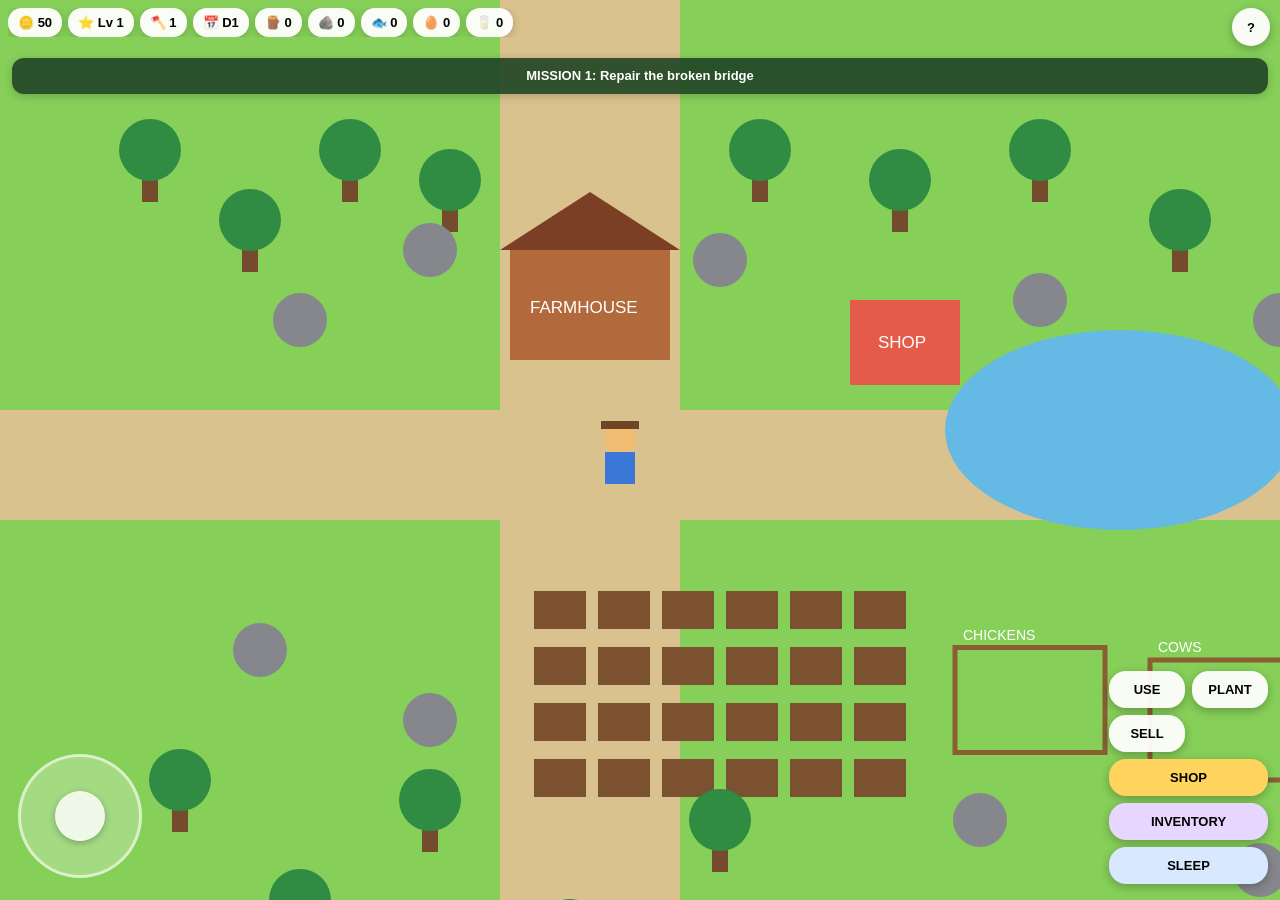
==== commit c7951f08: "Add Pine Hollow town NPC jobs and farm animals" ====
--- a/index.html
+++ b/index.html
@@ -1 +1,44 @@
-<!doctype html><html lang="en"><head><meta charset="utf-8"><meta name="viewport" content="width=device-width,initial-scale=1,maximum-scale=1,user-scalable=no,viewport-fit=cover"><meta name="apple-mobile-web-app-capable" content="yes"><meta name="theme-color" content="#79c952"><title>Homestead Adventure</title><link rel="manifest" href="manifest.json"><style>html,body{margin:0;height:100%;overflow:hidden;background:#79c952;font-family:-apple-system,BlinkMacSystemFont,"Segoe UI",sans-serif;touch-action:none}#game{display:block;width:100vw;height:100vh}#hud{position:fixed;top:calc(env(safe-area-inset-top) + 8px);left:8px;right:52px;display:flex;gap:6px;z-index:5;overflow-x:auto}.pill{background:rgba(255,255,255,.94);border-radius:14px;padding:7px 10px;font-weight:800;font-size:13px;white-space:nowrap;box-shadow:0 2px 8px #0003}#msg{position:fixed;top:calc(env(safe-area-inset-top) + 52px);left:50%;transform:translateX(-50%);background:#000c;color:#fff;padding:8px 12px;border-radius:12px;z-index:8;font-size:14px;opacity:0;transition:.2s;white-space:nowrap;max-width:88vw;overflow:hidden;text-overflow:ellipsis}#goal{position:fixed;top:calc(env(safe-area-inset-top) + 58px);left:12px;right:12px;z-index:7;background:#234727e8;color:#fff;padding:9px 12px;border-radius:12px;font-size:13px;font-weight:800;line-height:18px;min-height:18px;text-align:center;white-space:normal;box-sizing:border-box;box-shadow:0 2px 8px #0003}#joy{position:fixed;left:18px;bottom:calc(env(safe-area-inset-bottom) + 22px);width:118px;height:118px;border-radius:50%;background:#ffffff40;border:3px solid #ffffff94;z-index:5}#stick{position:absolute;left:34px;top:34px;width:50px;height:50px;border-radius:50%;background:#ffffffd1;box-shadow:0 2px 7px #0004}#actions{position:fixed;right:12px;bottom:calc(env(safe-area-inset-bottom) + 16px);display:grid;grid-template-columns:76px 76px;gap:7px;z-index:5}button{border:none;border-radius:17px;padding:11px 5px;font-weight:800;font-size:13px;background:#fffffff0;box-shadow:0 3px 10px #0004}button:active{transform:scale(.96)}#shopBtn,#invBtn,#sleepBtn{grid-column:1/3}#shopBtn{background:#ffd45e}#invBtn{background:#e7d6ff}#sleepBtn{background:#d7e8ff}.modal{position:fixed;inset:0;background:#0008;z-index:20;display:none;align-items:center;justify-content:center;padding:18px}.card{background:#fff;border-radius:22px;padding:18px;max-width:440px;width:100%;max-height:82vh;overflow:auto}.grid{display:grid;grid-template-columns:1fr 1fr;gap:10px}.item{border:1px solid #ddd;border-radius:14px;padding:10px;background:#fafafa}.item button{width:100%;margin-top:6px;background:#e4f2d4}.small{font-size:13px;color:#555}.row{display:flex;justify-content:space-between;gap:10px;padding:6px 0;border-bottom:1px solid #eee}#help{position:fixed;right:10px;top:calc(env(safe-area-inset-top) + 8px);z-index:9;width:38px;height:38px;border-radius:50%;padding:0}</style></head><body><canvas id="game"></canvas><div id="hud"><div class="pill">🪙 <span id="coins">0</span></div><div class="pill">⭐ Lv <span id="level">1</span></div><div class="pill">🪓 <span id="tool">1</span></div><div class="pill">📅 D<span id="day">1</span></div><div class="pill">🪵 <span id="wood">0</span></div><div class="pill">🪨 <span id="stone">0</span></div><div class="pill">🐟 <span id="fish">0</span></div></div><div id="msg"></div><div id="goal">Loading mission…</div><button id="help">?</button><div id="joy"><div id="stick"></div></div><div id="actions"><button id="useBtn">USE</button><button id="plantBtn">PLANT</button><button id="sellBtn">SELL</button><button id="shopBtn">SHOP</button><button id="invBtn">INVENTORY</button><button id="sleepBtn">SLEEP</button></div><div id="helpPanel" class="modal"><div class="card"><h2>Homestead Adventure</h2><p>Follow the mission at the top of the screen. Repair the bridge, explore the wilderness, fish, mine, and restore the abandoned tractor.</p><p><b>Tractor:</b> once restored, tap USE near it to drive. While driving you move faster and can harvest nearby ready crops with USE.</p><button onclick="closeM('helpPanel')" style="width:100%">PLAY</button></div></div><div id="shopPanel" class="modal"><div class="card"><h2>Farm Shop</h2><div class="grid"><div class="item"><b>🌾 Wheat Seed</b><div class="small">5 coins</div><button onclick="buySeed('wheat',5)">Buy</button></div><div class="item"><b>🥕 Carrot Seed</b><div class="small">8 coins</div><button onclick="buySeed('carrot',8)">Buy</button></div><div class="item"><b>🌽 Corn Seed</b><div class="small">12 coins</div><button onclick="buySeed('corn',12)">Buy</button></div><div class="item"><b>🪓 Tool Upgrade</b><div class="small">50 / 100 / 175 coins</div><button onclick="upgradeTool()">Upgrade</button></div></div><p><b>Selected seed:</b> <span id="selectedSeed">wheat</span></p><div class="grid"><button onclick="selectSeed('wheat')">WHEAT</button><button onclick="selectSeed('carrot')">CARROT</button><button onclick="selectSeed('corn')">CORN</button></div><button onclick="closeM('shopPanel')" style="width:100%;margin-top:12px">CLOSE</button></div></div><div id="invPanel" class="modal"><div class="card"><h2>Inventory & Crafting</h2><div id="inventoryList"></div><h3>Crafting</h3><div class="grid"><div class="item"><b>🪚 Plank</b><div class="small">2 wood → 1 plank</div><button onclick="craft('plank')">Craft</button></div><div class="item"><b>🧱 Stone Block</b><div class="small">2 stone → 1 block</div><button onclick="craft('block')">Craft</button></div><div class="item"><b>🌉 Bridge Kit</b><div class="small">3 planks + 3 blocks</div><button onclick="craft('bridge')">Craft</button></div></div><button onclick="closeM('invPanel')" style="width:100%;margin-top:12px">CLOSE</button></div></div><script>const cvs=document.getElementById('game'),ctx=cvs.getContext('2d');let W,H,dpr=Math.min(devicePixelRatio||1,2);function resize(){W=innerWidth;H=innerHeight;cvs.width=W*dpr;cvs.height=H*dpr;ctx.setTransform(dpr,0,0,dpr,0,0)}addEventListener('resize',resize);resize();const ui=id=>document.getElementById(id);const base={coins:50,level:1,xp:0,tool:1,day:1,selected:'wheat',seeds:{wheat:6,carrot:0,corn:0},goods:{wheat:0,carrot:0,corn:0,wood:0,stone:0,plank:0,block:0,bridge:0,fish:0,ore:0,apples:0,scrap:0},player:{x:620,y:450},unlockedZone2:false,mission:0,tractorFound:false,tractorFixed:false,driving:false,stats:{harvest:0,wood:0,stone:0,fish:0,ore:0}};let old={};try{old=JSON.parse(localStorage.getItem('littleFarmerSave4')||'{}')}catch(e){}let state=Object.assign({},base,old);state.seeds=Object.assign({},base.seeds,old.seeds||{});state.goods=Object.assign({},base.goods,old.goods||{});state.player=Object.assign({},base.player,old.player||{});state.stats=Object.assign({},base.stats,old.stats||{});if(state.unlockedZone2&&state.mission<1)state.mission=1;function save(){localStorage.setItem('littleFarmerSave4',JSON.stringify(state))}function msg(s){const m=ui('msg');m.textContent=s;m.style.opacity=1;clearTimeout(msg.t);msg.t=setTimeout(()=>m.style.opacity=0,1900)}function gainXP(n){state.xp+=n;const need=30+state.level*20;if(state.xp>=need){state.xp-=need;state.level++;state.coins+=25;msg('Level up! +25 coins ⭐')}save();hud()}const missions=['Repair the broken bridge','Discover the fishing pond','Catch your first fish','Find the abandoned tractor','Mine 3 ore for tractor repairs','Collect 5 wood + 4 stone','Restore the abandoned tractor','Drive the tractor back to the farm','Homestead restored! Keep exploring'];function hud(){ui('coins').textContent=state.coins;ui('level').textContent=state.level;ui('tool').textContent=state.tool;ui('day').textContent=state.day;ui('wood').textContent=state.goods.wood;ui('stone').textContent=state.goods.stone;ui('fish').textContent=state.goods.fish;ui('selectedSeed').textContent=state.selected;ui('goal').textContent='MISSION '+(Math.min(state.mission+1,9))+': '+missions[Math.min(state.mission,8)];renderInventory()}function advance(n,text){if(state.mission===n){state.mission++;state.coins+=15;gainXP(10);msg(text+' • +15 coins');save();hud()}}const world={w:3200,h:1400},farmhouse={x:510,y:250,w:160,h:110},shop={x:850,y:300,w:110,h:85},bridge={x:1470,y:430,w:180,h:105},pond={x:1960,y:1030,rx:175,ry:90},mine={x:2140,y:180,w:110,h:95},tractor={x:2780,y:500};const cropInfo={wheat:{grow:9000,sell:12,emoji:'🌾'},carrot:{grow:13000,sell:20,emoji:'🥕'},corn:{grow:17000,sell:30,emoji:'🌽'}};const plots=[];for(let r=0;r<4;r++)for(let c=0;c<6;c++)plots.push({x:560+c*64,y:610+r*56,state:0,type:null,readyAt:0});const wildPlots=[];for(let r=0;r<3;r++)for(let c=0;c<5;c++)wildPlots.push({x:1780+c*66,y:520+r*58,state:0,type:null,readyAt:0});const trees=[],rocks=[];function addTree(x,y,need=1,hp=3){trees.push({x,y,need,hp,maxHp:hp,respawnAt:0})}function addRock(x,y,need=1,hp=4){rocks.push({x,y,need,hp,maxHp:hp,respawnAt:0})}[[150,150],[250,220],[350,150],[450,180],[760,150],[900,180],[1040,150],[1180,220],[1320,150],[180,780],[300,900],[430,800],[570,930],[720,820],[880,940],[1050,820],[1210,920],[1360,820]].forEach(p=>addTree(...p));[[1710,150],[1810,250],[1910,150],[2020,300],[2320,170],[2440,250],[2580,160],[2720,280],[1750,850],[1880,930],[2050,840],[2280,900],[2460,980],[2650,860],[2830,950],[2980,820]].forEach((p,i)=>addTree(p[0],p[1],i>7?3:2,i>7?8:5));[[300,320],[430,250],[720,260],[1040,300],[1280,320],[260,650],[430,720],[980,730],[1260,670]].forEach(p=>addRock(...p));[[1740,360],[1880,730],[2030,650],[2210,690],[2380,620],[2510,720],[2700,620],[2830,760],[3000,650]].forEach((p,i)=>addRock(p[0],p[1],i>3?3:2,i>3?10:6));const orchard=[{x:2450,y:390,ready:true},{x:2580,y:430,ready:true},{x:2740,y:380,ready:true}];let cam={x:0,y:0},joy={x:0,y:0},active=false,fishReady=0,mineReady=0;const joyEl=ui('joy'),stick=ui('stick');function joyPos(ev){const r=joyEl.getBoundingClientRect(),t=ev.touches?ev.touches[0]:ev;let dx=t.clientX-(r.left+r.width/2),dy=t.clientY-(r.top+r.height/2),m=Math.hypot(dx,dy),lim=40;if(m>lim){dx*=lim/m;dy*=lim/m}joy.x=dx/lim;joy.y=dy/lim;stick.style.transform=`translate(${dx}px,${dy}px)`}joyEl.addEventListener('touchstart',e=>{active=true;joyPos(e);e.preventDefault()},{passive:false});joyEl.addEventListener('touchmove',e=>{if(active)joyPos(e);e.preventDefault()},{passive:false});joyEl.addEventListener('touchend',()=>{active=false;joy.x=joy.y=0;stick.style.transform='translate(0,0)'});function near(o,d=80){return Math.hypot(o.x-state.player.x,o.y-state.player.y)<d}function openM(id){ui(id).style.display='flex'}window.closeM=id=>ui(id).style.display='none';ui('help').onclick=()=>openM('helpPanel');ui('shopBtn').onclick=()=>openM('shopPanel');ui('invBtn').onclick=()=>openM('invPanel');ui('sleepBtn').onclick=()=>{if(Math.hypot(farmhouse.x+80-state.player.x,farmhouse.y+55-state.player.y)>150)return msg('Go to the farmhouse to sleep');state.day++;state.coins+=15;save();hud();msg('New day! +15 coins')};window.buySeed=(t,c)=>{if(state.coins<c)return msg('Not enough coins');state.coins-=c;state.seeds[t]++;save();hud()};window.selectSeed=t=>{state.selected=t;save();hud();msg(t+' selected')};window.upgradeTool=()=>{if(state.tool>=4)return msg('Tool already max level');const c={1:50,2:100,3:175}[state.tool];if(state.coins<c)return msg('Need '+c+' coins');state.coins-=c;state.tool++;save();hud();msg('Tool level '+state.tool)};const labels={wheat:'🌾 Wheat',carrot:'🥕 Carrot',corn:'🌽 Corn',wood:'🪵 Wood',stone:'🪨 Stone',plank:'🪚 Planks',block:'🧱 Blocks',bridge:'🌉 Bridge Kits',fish:'🐟 Fish',ore:'⛏️ Ore',apples:'🍎 Apples'};function renderInventory(){if(!ui('inventoryList'))return;ui('inventoryList').innerHTML='';Object.keys(labels).forEach(k=>{const d=document.createElement('div');d.className='row';d.innerHTML=`<span>${labels[k]}</span><b>${state.goods[k]||0}</b>`;ui('inventoryList').appendChild(d)})}window.craft=type=>{let ok=false;if(type==='plank'&&state.goods.wood>=2){state.goods.wood-=2;state.goods.plank++;ok=true}if(type==='block'&&state.goods.stone>=2){state.goods.stone-=2;state.goods.block++;ok=true}if(type==='bridge'&&state.goods.plank>=3&&state.goods.block>=3){state.goods.plank-=3;state.goods.block-=3;state.goods.bridge++;ok=true}if(!ok)return msg('Missing materials');gainXP(3);save();hud();msg('Crafted! 🛠️')};function activePlots(){return state.unlockedZone2?plots.concat(wildPlots):plots}function plant(){for(const p of activePlots())if(p.state===0&&near(p,66)){const t=state.selected;if((state.seeds[t]||0)<=0)return msg('No '+t+' seeds');state.seeds[t]--;p.state=1;p.type=t;p.readyAt=Date.now()+cropInfo[t].grow;save();hud();return msg(cropInfo[t].emoji+' planted')}msg('Stand by an empty plot')}function use(){if(!state.unlockedZone2&&Math.hypot(bridge.x+90-state.player.x,bridge.y+52-state.player.y)<130){if(state.goods.bridge<1||state.goods.plank<4||state.goods.block<4)return msg('Need 1 Bridge Kit + 4 Planks + 4 Blocks');state.goods.bridge--;state.goods.plank-=4;state.goods.block-=4;state.unlockedZone2=true;advance(0,'Bridge repaired');save();return}if(state.unlockedZone2&&state.mission===1&&Math.hypot(pond.x-state.player.x,pond.y-state.player.y)<230)advance(1,'Fishing pond discovered');if(state.unlockedZone2&&Math.hypot(tractor.x-state.player.x,tractor.y-state.player.y)<120){if(state.mission===3){state.tractorFound=true;advance(3,'Abandoned tractor found');return}if(!state.tractorFixed&&state.mission>=6){if(state.goods.ore<3||state.goods.wood<5||state.goods.stone<4)return msg('Need 3 ore + 5 wood + 4 stone');state.goods.ore-=3;state.goods.wood-=5;state.goods.stone-=4;state.tractorFixed=true;advance(6,'Tractor restored');return}if(state.tractorFixed){state.driving=!state.driving;msg(state.driving?'Tractor started 🚜':'Tractor parked');save();return}}for(const p of activePlots())if(p.state===2&&near(p,state.driving?125:68)){state.goods[p.type]++;state.stats.harvest++;p.state=0;p.type=null;gainXP(5);save();hud();return msg(state.driving?'Tractor harvested crop 🚜':'Harvested!')}for(const t of trees)if(t.hp>0&&near(t)){if(state.tool<t.need)return msg('Need tool level '+t.need);t.hp-=state.tool;if(t.hp<=0){state.goods.wood+=2+t.need;state.stats.wood+=2+t.need;t.respawnAt=Date.now()+22000;gainXP(4+t.need);save();hud();if(state.mission===5&&state.goods.wood>=5&&state.goods.stone>=4)advance(5,'Repair materials gathered');return msg('Wood collected 🪵')}return msg('Chop!')}for(const r of rocks)if(r.hp>0&&near(r)){if(state.tool<r.need)return msg('Need tool level '+r.need);r.hp-=state.tool;if(r.hp<=0){state.goods.stone+=2+r.need;state.stats.stone+=2+r.need;r.respawnAt=Date.now()+26000;gainXP(4+r.need);save();hud();if(state.mission===5&&state.goods.wood>=5&&state.goods.stone>=4)advance(5,'Repair materials gathered');return msg('Stone collected 🪨')}return msg('Smash!')}if(state.unlockedZone2&&Math.hypot(pond.x-state.player.x,pond.y-state.player.y)<210){if(state.mission===1)advance(1,'Fishing pond discovered');if(Date.now()<fishReady)return msg('Wait for another bite 🎣');fishReady=Date.now()+6000;state.goods.fish++;state.stats.fish++;gainXP(4);save();hud();if(state.mission===2)advance(2,'First fish caught');return msg('Caught a fish! 🐟')}if(state.unlockedZone2&&Math.hypot(mine.x+55-state.player.x,mine.y+48-state.player.y)<140){if(state.tool<2)return msg('Need tool level 2');if(Date.now()<mineReady)return msg('Rock face needs a moment');mineReady=Date.now()+3500;state.goods.ore++;state.stats.ore++;gainXP(5);save();hud();if(state.mission===4&&state.goods.ore>=3)advance(4,'Enough ore mined');return msg('Mined ore! ⛏️')}if(state.unlockedZone2)for(const a of orchard)if(a.ready&&near(a,80)){a.ready=false;state.goods.apples+=2;setTimeout(()=>a.ready=true,16000);gainXP(3);save();hud();return msg('Picked apples 🍎')}msg('Nothing ready nearby')}function sell(){const price={wheat:12,carrot:20,corn:30,fish:22,ore:35,apples:18};let total=0;for(const k in price){total+=(state.goods[k]||0)*price[k];state.goods[k]=0}if(!total)return msg('Nothing to sell');state.coins+=total;gainXP(5);save();hud();msg('Sold goods +'+total+' 🪙')}ui('useBtn').onclick=use;ui('plantBtn').onclick=plant;ui('sellBtn').onclick=sell;function respawn(){const now=Date.now();for(const t of trees)if(t.hp<=0&&now>=t.respawnAt){t.hp=t.maxHp;t.respawnAt=0}for(const r of rocks)if(r.hp<=0&&now>=r.respawnAt){r.hp=r.maxHp;r.respawnAt=0}}function drawTree(t){if(t.hp<=0)return;ctx.fillStyle='#754b2d';ctx.fillRect(t.x-8,t.y+8,16,44);ctx.fillStyle=t.need>=3?'#1f6730':'#2f8c42';ctx.beginPath();ctx.arc(t.x,t.y,31,0,Math.PI*2);ctx.fill();if(t.need>1){ctx.fillStyle='#fff';ctx.font='12px sans-serif';ctx.fillText('L'+t.need,t.x-8,t.y+4)}}function drawRock(r){if(r.hp<=0)return;ctx.fillStyle=r.need>=3?'#62666d':'#85878c';ctx.beginPath();ctx.arc(r.x,r.y,27,0,Math.PI*2);ctx.fill()}function drawPlot(p){ctx.fillStyle='#7b512f';ctx.fillRect(p.x-26,p.y-19,52,38);if(p.state===1&&Date.now()>=p.readyAt)p.state=2;if(p.state===1){ctx.font='22px sans-serif';ctx.fillText('🌱',p.x-12,p.y+7)}if(p.state===2){ctx.font='23px sans-serif';ctx.fillText(cropInfo[p.type].emoji,p.x-12,p.y+7)}}function loop(){respawn();const speed=state.driving?6.5:3.7;let nx=state.player.x+joy.x*speed,ny=state.player.y+joy.y*speed;if(!state.unlockedZone2&&nx>bridge.x+20)nx=bridge.x+20;state.player.x=Math.max(20,Math.min(world.w-20,nx));state.player.y=Math.max(20,Math.min(world.h-20,ny));if(state.driving){tractor.x=state.player.x;tractor.y=state.player.y;if(state.mission===7&&state.player.x<1000)advance(7,'Tractor returned to the homestead')}cam.x=Math.max(0,Math.min(world.w-W,state.player.x-W/2));cam.y=Math.max(0,Math.min(world.h-H,state.player.y-H/2));ctx.clearRect(0,0,W,H);ctx.save();ctx.translate(-cam.x,-cam.y);ctx.fillStyle='#86cf59';ctx.fillRect(0,0,world.w,world.h);ctx.fillStyle='#d9c28d';ctx.fillRect(0,410,world.w,110);ctx.fillRect(500,0,180,world.h);ctx.fillStyle='#64b9e5';ctx.beginPath();ctx.ellipse(1120,430,175,100,0,0,Math.PI*2);ctx.fill();ctx.fillStyle='#b26a3c';ctx.fillRect(farmhouse.x,farmhouse.y,farmhouse.w,farmhouse.h);ctx.fillStyle='#7a3f25';ctx.beginPath();ctx.moveTo(farmhouse.x-10,farmhouse.y);ctx.lineTo(farmhouse.x+80,farmhouse.y-58);ctx.lineTo(farmhouse.x+170,farmhouse.y);ctx.closePath();ctx.fill();ctx.fillStyle='#fff';ctx.font='17px sans-serif';ctx.fillText('FARMHOUSE',farmhouse.x+20,farmhouse.y+63);ctx.fillStyle='#e45b49';ctx.fillRect(shop.x,shop.y,shop.w,shop.h);ctx.fillStyle='#fff';ctx.fillText('SHOP',shop.x+28,shop.y+48);plots.forEach(drawPlot);if(state.unlockedZone2)wildPlots.forEach(drawPlot);trees.forEach(drawTree);rocks.forEach(drawRock);ctx.fillStyle='#8b5a2b';ctx.fillRect(bridge.x,bridge.y,bridge.w,bridge.h);for(let i=0;i<6;i++){ctx.fillStyle='#b47b3a';ctx.fillRect(bridge.x+i*30,bridge.y,24,bridge.h)}if(!state.unlockedZone2){ctx.fillStyle='#0008';ctx.fillRect(bridge.x,bridge.y,bridge.w,bridge.h);ctx.fillStyle='#fff';ctx.fillText('BROKEN BRIDGE',bridge.x+28,bridge.y+58)}else{ctx.fillStyle='#64b9e5';ctx.beginPath();ctx.ellipse(pond.x,pond.y,pond.rx,pond.ry,0,0,Math.PI*2);ctx.fill();ctx.fillStyle='#fff';ctx.fillText('FISHING POND',pond.x-62,pond.y-105);ctx.fillStyle='#4d4846';ctx.fillRect(mine.x,mine.y,mine.w,mine.h);ctx.fillStyle='#111';ctx.beginPath();ctx.arc(mine.x+55,mine.y+95,46,Math.PI,0);ctx.fill();ctx.fillStyle='#fff';ctx.fillText('MINE',mine.x+33,mine.y-10);for(const a of orchard){ctx.fillStyle='#6d4b2b';ctx.fillRect(a.x-6,a.y+5,12,35);ctx.fillStyle='#358945';ctx.beginPath();ctx.arc(a.x,a.y,28,0,Math.PI*2);ctx.fill();if(a.ready){ctx.font='18px sans-serif';ctx.fillText('🍎',a.x-15,a.y)}}ctx.font='42px sans-serif';ctx.fillText('🚜',tractor.x-25,tractor.y+15);ctx.font='14px sans-serif';ctx.fillStyle='#fff';ctx.fillText(state.tractorFixed?'TRACTOR':'ABANDONED TRACTOR',tractor.x-60,tractor.y-35)}if(!state.driving){ctx.fillStyle='#f0bd73';ctx.beginPath();ctx.arc(state.player.x,state.player.y-12,16,0,Math.PI*2);ctx.fill();ctx.fillStyle='#3978d6';ctx.fillRect(state.player.x-15,state.player.y+2,30,32);ctx.fillStyle='#704525';ctx.fillRect(state.player.x-19,state.player.y-29,38,8)}ctx.restore();requestAnimationFrame(loop)}hud();requestAnimationFrame(loop);setInterval(save,3000);</script></body></html>+<!doctype html><html lang="en"><head><meta charset="utf-8"><meta name="viewport" content="width=device-width,initial-scale=1,maximum-scale=1,user-scalable=no,viewport-fit=cover"><meta name="apple-mobile-web-app-capable" content="yes"><meta name="theme-color" content="#79c952"><title>Homestead Adventure</title><link rel="manifest" href="manifest.json"><style>
+html,body{margin:0;height:100%;overflow:hidden;background:#79c952;font-family:-apple-system,BlinkMacSystemFont,"Segoe UI",sans-serif;touch-action:none}#game{display:block;width:100vw;height:100vh}#hud{position:fixed;top:calc(env(safe-area-inset-top) + 8px);left:8px;right:52px;display:flex;gap:6px;z-index:5;overflow-x:auto}.pill{background:#fffffff2;border-radius:14px;padding:7px 10px;font-weight:800;font-size:13px;white-space:nowrap;box-shadow:0 2px 8px #0003}#goal{position:fixed;top:calc(env(safe-area-inset-top) + 58px);left:12px;right:12px;z-index:7;background:#234727ed;color:#fff;padding:9px 12px;border-radius:12px;font-size:13px;font-weight:800;line-height:18px;min-height:18px;text-align:center;box-shadow:0 2px 8px #0003}#msg{position:fixed;top:calc(env(safe-area-inset-top) + 105px);left:50%;transform:translateX(-50%);background:#000c;color:#fff;padding:8px 12px;border-radius:12px;z-index:8;font-size:14px;opacity:0;transition:.2s;white-space:nowrap;max-width:88vw;overflow:hidden;text-overflow:ellipsis}#joy{position:fixed;left:18px;bottom:calc(env(safe-area-inset-bottom) + 22px);width:118px;height:118px;border-radius:50%;background:#ffffff40;border:3px solid #ffffff94;z-index:5}#stick{position:absolute;left:34px;top:34px;width:50px;height:50px;border-radius:50%;background:#ffffffd1;box-shadow:0 2px 7px #0004}#actions{position:fixed;right:12px;bottom:calc(env(safe-area-inset-bottom) + 16px);display:grid;grid-template-columns:76px 76px;gap:7px;z-index:5}button{border:none;border-radius:17px;padding:11px 5px;font-weight:800;font-size:13px;background:#fffffff0;box-shadow:0 3px 10px #0004}button:active{transform:scale(.96)}#shopBtn,#invBtn,#sleepBtn{grid-column:1/3}#shopBtn{background:#ffd45e}#invBtn{background:#e7d6ff}#sleepBtn{background:#d7e8ff}.modal{position:fixed;inset:0;background:#0008;z-index:20;display:none;align-items:center;justify-content:center;padding:18px}.card{background:#fff;border-radius:22px;padding:18px;max-width:440px;width:100%;max-height:82vh;overflow:auto}.grid{display:grid;grid-template-columns:1fr 1fr;gap:10px}.item{border:1px solid #ddd;border-radius:14px;padding:10px;background:#fafafa}.item button{width:100%;margin-top:6px;background:#e4f2d4}.small{font-size:13px;color:#555}.row{display:flex;justify-content:space-between;gap:10px;padding:6px 0;border-bottom:1px solid #eee}#help{position:fixed;right:10px;top:calc(env(safe-area-inset-top) + 8px);z-index:9;width:38px;height:38px;border-radius:50%;padding:0}</style></head><body>
+<canvas id="game"></canvas><div id="hud"><div class="pill">🪙 <span id="coins">0</span></div><div class="pill">⭐ Lv <span id="level">1</span></div><div class="pill">🪓 <span id="tool">1</span></div><div class="pill">📅 D<span id="day">1</span></div><div class="pill">🪵 <span id="wood">0</span></div><div class="pill">🪨 <span id="stone">0</span></div><div class="pill">🐟 <span id="fish">0</span></div><div class="pill">🥚 <span id="eggs">0</span></div><div class="pill">🥛 <span id="milk">0</span></div></div><div id="goal">Loading mission…</div><div id="msg"></div><button id="help">?</button><div id="joy"><div id="stick"></div></div><div id="actions"><button id="useBtn">USE</button><button id="plantBtn">PLANT</button><button id="sellBtn">SELL</button><button id="shopBtn">SHOP</button><button id="invBtn">INVENTORY</button><button id="sleepBtn">SLEEP</button></div>
+<div id="helpPanel" class="modal"><div class="card"><h2>Homestead Adventure</h2><p>Repair the bridge to reach Pine Hollow. Talk to townspeople with <b>USE</b>, take jobs from the mayor, buy animals, fish, mine, and restore the abandoned tractor.</p><p>Chickens produce eggs and cows produce milk. Stand by their pens and tap <b>USE</b> when products are ready.</p><button onclick="closeM('helpPanel')" style="width:100%">PLAY</button></div></div>
+<div id="shopPanel" class="modal"><div class="card"><h2>Farm & Town Shop</h2><div class="grid"><div class="item"><b>🌾 Wheat Seed</b><div class="small">5 coins</div><button onclick="buySeed('wheat',5)">Buy</button></div><div class="item"><b>🥕 Carrot Seed</b><div class="small">8 coins</div><button onclick="buySeed('carrot',8)">Buy</button></div><div class="item"><b>🌽 Corn Seed</b><div class="small">12 coins</div><button onclick="buySeed('corn',12)">Buy</button></div><div class="item"><b>🪓 Tool Upgrade</b><div class="small">50 / 100 / 175 coins</div><button onclick="upgradeTool()">Upgrade</button></div><div class="item"><b>🐔 Chicken</b><div class="small">75 coins • town required</div><button onclick="buyAnimal('chicken',75)">Buy</button></div><div class="item"><b>🐄 Cow</b><div class="small">160 coins • town required</div><button onclick="buyAnimal('cow',160)">Buy</button></div></div><p><b>Selected seed:</b> <span id="selectedSeed">wheat</span></p><div class="grid"><button onclick="selectSeed('wheat')">WHEAT</button><button onclick="selectSeed('carrot')">CARROT</button><button onclick="selectSeed('corn')">CORN</button></div><button onclick="closeM('shopPanel')" style="width:100%;margin-top:12px">CLOSE</button></div></div>
+<div id="invPanel" class="modal"><div class="card"><h2>Inventory & Crafting</h2><div id="inventoryList"></div><h3>Crafting</h3><div class="grid"><div class="item"><b>🪚 Plank</b><div class="small">2 wood → 1 plank</div><button onclick="craft('plank')">Craft</button></div><div class="item"><b>🧱 Stone Block</b><div class="small">2 stone → 1 block</div><button onclick="craft('block')">Craft</button></div><div class="item"><b>🌉 Bridge Kit</b><div class="small">3 planks + 3 blocks</div><button onclick="craft('bridge')">Craft</button></div></div><button onclick="closeM('invPanel')" style="width:100%;margin-top:12px">CLOSE</button></div></div>
+<div id="jobPanel" class="modal"><div class="card"><h2>Town Jobs</h2><div id="jobText"></div><button id="jobAction" style="width:100%;margin-top:12px"></button><button onclick="closeM('jobPanel')" style="width:100%;margin-top:10px">CLOSE</button></div></div>
+<script>
+const cvs=document.getElementById('game'),ctx=cvs.getContext('2d');let W,H,dpr=Math.min(devicePixelRatio||1,2);function resize(){W=innerWidth;H=innerHeight;cvs.width=W*dpr;cvs.height=H*dpr;ctx.setTransform(dpr,0,0,dpr,0,0)}addEventListener('resize',resize);resize();const ui=id=>document.getElementById(id);
+const base={coins:50,level:1,xp:0,tool:1,day:1,selected:'wheat',seeds:{wheat:6,carrot:0,corn:0},goods:{wheat:0,carrot:0,corn:0,wood:0,stone:0,plank:0,block:0,bridge:0,fish:0,ore:0,apples:0,eggs:0,milk:0},animals:{chicken:0,cow:0},player:{x:620,y:450},unlockedZone2:false,mission:0,tractorFound:false,tractorFixed:false,driving:false,currentJob:null,jobIndex:0,jobBase:0,lastEgg:0,lastMilk:0,stats:{harvest:0,wood:0,stone:0,fish:0,ore:0,eggs:0,milk:0}};
+let old={};try{old=JSON.parse(localStorage.getItem('littleFarmerSave4')||'{}')}catch(e){}let state=Object.assign({},base,old);state.seeds=Object.assign({},base.seeds,old.seeds||{});state.goods=Object.assign({},base.goods,old.goods||{});state.animals=Object.assign({},base.animals,old.animals||{});state.player=Object.assign({},base.player,old.player||{});state.stats=Object.assign({},base.stats,old.stats||{});if(state.unlockedZone2&&state.mission<1)state.mission=1;function save(){localStorage.setItem('littleFarmerSave4',JSON.stringify(state))}
+function msg(s){const m=ui('msg');m.textContent=s;m.style.opacity=1;clearTimeout(msg.t);msg.t=setTimeout(()=>m.style.opacity=0,1900)}function gainXP(n){state.xp+=n;const need=30+state.level*20;if(state.xp>=need){state.xp-=need;state.level++;state.coins+=25;msg('Level up! +25 coins ⭐')}save();hud()}
+const missions=['Repair the broken bridge','Discover Pine Hollow town','Catch your first fish','Find the abandoned tractor','Mine 3 ore for tractor repairs','Collect 5 wood + 4 stone','Restore the abandoned tractor','Drive the tractor back to the farm','Homestead restored! Take town jobs'];
+const jobs=[{title:'Fresh Wheat',kind:'harvest',goal:5,reward:80},{title:'Fish Fry',kind:'fish',goal:3,reward:95},{title:'Lumber Order',kind:'wood',goal:8,reward:110},{title:'Blacksmith Ore',kind:'ore',goal:3,reward:125},{title:'Breakfast Delivery',kind:'eggs',goal:3,reward:100},{title:'Milk Run',kind:'milk',goal:2,reward:120}];
+function statFor(k){return k==='harvest'?state.stats.harvest:k==='fish'?state.stats.fish:k==='wood'?state.stats.wood:k==='ore'?state.stats.ore:k==='eggs'?state.stats.eggs:state.stats.milk}function jobProgress(){if(!state.currentJob)return 0;return Math.max(0,statFor(state.currentJob.kind)-(state.jobBase||0))}
+function hud(){ui('coins').textContent=state.coins;ui('level').textContent=state.level;ui('tool').textContent=state.tool;ui('day').textContent=state.day;ui('wood').textContent=state.goods.wood;ui('stone').textContent=state.goods.stone;ui('fish').textContent=state.goods.fish;ui('eggs').textContent=state.goods.eggs;ui('milk').textContent=state.goods.milk;ui('selectedSeed').textContent=state.selected;let text='MISSION '+(Math.min(state.mission+1,9))+': '+missions[Math.min(state.mission,8)];if(state.currentJob)text+='  •  JOB: '+state.currentJob.title+' '+Math.min(jobProgress(),state.currentJob.goal)+'/'+state.currentJob.goal;ui('goal').textContent=text;renderInventory()}
+function advance(n,text){if(state.mission===n){state.mission++;state.coins+=15;state.xp+=10;msg(text+' • +15 coins');save();hud()}}
+const world={w:3400,h:1500},farmhouse={x:510,y:250,w:160,h:110},shop={x:850,y:300,w:110,h:85},bridge={x:1470,y:430,w:180,h:105},pond={x:2050,y:1080,rx:175,ry:90},mine={x:2280,y:190,w:110,h:95},tractor={x:2950,y:620},town={x:1680,y:90,w:760,h:330},chickenPen={x:1030,y:700},cowPen={x:1240,y:720};
+const npcs=[{id:'maya',name:'Maya',x:1770,y:275,emoji:'🧑‍🌾',line:'Fresh seeds and supplies are in the general store.'},{id:'gus',name:'Gus',x:1950,y:275,emoji:'🧔',line:'Upgrade your tool before tackling the hard rock.'},{id:'nora',name:'Nora',x:2130,y:275,emoji:'👩‍🌾',line:'I sell chickens and cows. They produce every few seconds.'},{id:'mayor',name:'Mayor Lee',x:2310,y:275,emoji:'🧑‍💼',line:'I have paid jobs for a good homesteader.'}];
+const cropInfo={wheat:{grow:9000,sell:12,emoji:'🌾'},carrot:{grow:13000,sell:20,emoji:'🥕'},corn:{grow:17000,sell:30,emoji:'🌽'}};const plots=[];for(let r=0;r<4;r++)for(let c=0;c<6;c++)plots.push({x:560+c*64,y:610+r*56,state:0,type:null,readyAt:0});const wildPlots=[];for(let r=0;r<3;r++)for(let c=0;c<5;c++)wildPlots.push({x:1780+c*66,y:540+r*58,state:0,type:null,readyAt:0});
+const trees=[],rocks=[];function addTree(x,y,need=1,hp=3){trees.push({x,y,need,hp,maxHp:hp,respawnAt:0})}function addRock(x,y,need=1,hp=4){rocks.push({x,y,need,hp,maxHp:hp,respawnAt:0})}[[150,150],[250,220],[350,150],[450,180],[760,150],[900,180],[1040,150],[1180,220],[1320,150],[180,780],[300,900],[430,800],[570,930],[720,820],[880,940],[1050,950],[1210,980],[1360,820]].forEach(p=>addTree(...p));[[2500,170],[2600,270],[2730,160],[2860,280],[3060,180],[3190,280],[1800,900],[1930,960],[2160,870],[2400,930],[2650,990],[2900,930],[3150,1000]].forEach((p,i)=>addTree(p[0],p[1],i>6?3:2,i>6?8:5));[[300,320],[430,250],[720,260],[1040,300],[1280,320],[260,650],[430,720],[980,820],[1260,870]].forEach(p=>addRock(...p));[[1780,760],[1940,780],[2150,710],[2380,760],[2600,720],[2820,780],[3050,720],[3260,800]].forEach((p,i)=>addRock(p[0],p[1],i>3?3:2,i>3?10:6));
+const orchard=[{x:2570,y:480,ready:true},{x:2700,y:520,ready:true},{x:2840,y:470,ready:true}];let cam={x:0,y:0},joy={x:0,y:0},active=false,fishReady=0,mineReady=0;const joyEl=ui('joy'),stick=ui('stick');function joyPos(ev){const r=joyEl.getBoundingClientRect(),t=ev.touches?ev.touches[0]:ev;let dx=t.clientX-(r.left+r.width/2),dy=t.clientY-(r.top+r.height/2),m=Math.hypot(dx,dy),lim=40;if(m>lim){dx*=lim/m;dy*=lim/m}joy.x=dx/lim;joy.y=dy/lim;stick.style.transform=`translate(${dx}px,${dy}px)`}joyEl.addEventListener('touchstart',e=>{active=true;joyPos(e);e.preventDefault()},{passive:false});joyEl.addEventListener('touchmove',e=>{if(active)joyPos(e);e.preventDefault()},{passive:false});joyEl.addEventListener('touchend',()=>{active=false;joy.x=joy.y=0;stick.style.transform='translate(0,0)'});
+function near(o,d=80){return Math.hypot(o.x-state.player.x,o.y-state.player.y)<d}function openM(id){ui(id).style.display='flex'}window.closeM=id=>ui(id).style.display='none';ui('help').onclick=()=>openM('helpPanel');ui('shopBtn').onclick=()=>openM('shopPanel');ui('invBtn').onclick=()=>openM('invPanel');ui('sleepBtn').onclick=()=>{if(Math.hypot(farmhouse.x+80-state.player.x,farmhouse.y+55-state.player.y)>150)return msg('Go to the farmhouse to sleep');state.day++;state.coins+=15;save();hud();msg('New day! +15 coins')};
+window.buySeed=(t,c)=>{if(state.coins<c)return msg('Not enough coins');state.coins-=c;state.seeds[t]++;save();hud()};window.selectSeed=t=>{state.selected=t;save();hud();msg(t+' selected')};window.buyAnimal=(t,c)=>{if(!state.unlockedZone2)return msg('Repair the bridge and visit Pine Hollow first');if(state.coins<c)return msg('Not enough coins');state.coins-=c;state.animals[t]++;save();hud();msg(t+' added to your farm!')};window.upgradeTool=()=>{if(state.tool>=4)return msg('Tool already max level');const c={1:50,2:100,3:175}[state.tool];if(state.coins<c)return msg('Need '+c+' coins');state.coins-=c;state.tool++;save();hud();msg('Tool level '+state.tool)};
+const labels={wheat:'🌾 Wheat',carrot:'🥕 Carrot',corn:'🌽 Corn',wood:'🪵 Wood',stone:'🪨 Stone',plank:'🪚 Planks',block:'🧱 Blocks',bridge:'🌉 Bridge Kits',fish:'🐟 Fish',ore:'⛏️ Ore',apples:'🍎 Apples',eggs:'🥚 Eggs',milk:'🥛 Milk'};function renderInventory(){if(!ui('inventoryList'))return;ui('inventoryList').innerHTML='';Object.keys(labels).forEach(k=>{const d=document.createElement('div');d.className='row';d.innerHTML=`<span>${labels[k]}</span><b>${state.goods[k]||0}</b>`;ui('inventoryList').appendChild(d)});const a=document.createElement('div');a.className='row';a.innerHTML=`<span>🐔 Chickens / 🐄 Cows</span><b>${state.animals.chicken} / ${state.animals.cow}</b>`;ui('inventoryList').appendChild(a)}window.craft=type=>{let ok=false;if(type==='plank'&&state.goods.wood>=2){state.goods.wood-=2;state.goods.plank++;ok=true}if(type==='block'&&state.goods.stone>=2){state.goods.stone-=2;state.goods.block++;ok=true}if(type==='bridge'&&state.goods.plank>=3&&state.goods.block>=3){state.goods.plank-=3;state.goods.block-=3;state.goods.bridge++;ok=true}if(!ok)return msg('Missing materials');gainXP(3);save();hud();msg('Crafted! 🛠️')};
+function activePlots(){return state.unlockedZone2?plots.concat(wildPlots):plots}function plant(){for(const p of activePlots())if(p.state===0&&near(p,66)){const t=state.selected;if((state.seeds[t]||0)<=0)return msg('No '+t+' seeds');state.seeds[t]--;p.state=1;p.type=t;p.readyAt=Date.now()+cropInfo[t].grow;save();hud();return msg(cropInfo[t].emoji+' planted')}msg('Stand by an empty plot')}
+function showJobs(){const j=state.currentJob||jobs[state.jobIndex%jobs.length],p=state.currentJob?Math.min(jobProgress(),j.goal):0;ui('jobText').innerHTML=state.currentJob?`<b>${j.title}</b><p>Progress: ${p}/${j.goal}</p><p>Reward: ${j.reward} coins</p>`:`<b>Available: ${j.title}</b><p>Goal: ${j.goal} ${j.kind}</p><p>Reward: ${j.reward} coins</p>`;const b=ui('jobAction');b.textContent=state.currentJob?(p>=j.goal?'CLAIM REWARD':'JOB IN PROGRESS'):'ACCEPT JOB';b.disabled=!!state.currentJob&&p<j.goal;b.onclick=()=>{if(!state.currentJob){state.currentJob={...j};state.jobBase=statFor(j.kind);state.jobIndex=(state.jobIndex+1)%jobs.length;save();hud();showJobs();msg('Job accepted: '+j.title)}else if(jobProgress()>=state.currentJob.goal){state.coins+=state.currentJob.reward;gainXP(15);msg('Job complete! +'+state.currentJob.reward+' coins');state.currentJob=null;state.jobBase=0;save();hud();showJobs()}};openM('jobPanel')}
+function use(){if(!state.unlockedZone2&&Math.hypot(bridge.x+90-state.player.x,bridge.y+52-state.player.y)<130){if(state.goods.bridge<1||state.goods.plank<4||state.goods.block<4)return msg('Need 1 Bridge Kit + 4 Planks + 4 Blocks');state.goods.bridge--;state.goods.plank-=4;state.goods.block-=4;state.unlockedZone2=true;advance(0,'Bridge repaired');save();return}
+if(state.unlockedZone2){for(const n of npcs)if(near(n,85)){if(n.id==='mayor'){if(state.mission===1)advance(1,'Pine Hollow discovered');showJobs();return}if(n.id==='maya'){openM('shopPanel');msg('Maya: '+n.line);return}if(n.id==='nora'){openM('shopPanel');msg('Nora: '+n.line);return}if(n.id==='gus'){msg('Gus: '+n.line);return}}}
+if(state.unlockedZone2&&Math.hypot(tractor.x-state.player.x,tractor.y-state.player.y)<120){if(state.mission===3){state.tractorFound=true;advance(3,'Abandoned tractor found');return}if(!state.tractorFixed&&state.mission>=6){if(state.goods.ore<3||state.goods.wood<5||state.goods.stone<4)return msg('Need 3 ore + 5 wood + 4 stone');state.goods.ore-=3;state.goods.wood-=5;state.goods.stone-=4;state.tractorFixed=true;advance(6,'Tractor restored');return}if(state.tractorFixed){state.driving=!state.driving;msg(state.driving?'Tractor started 🚜':'Tractor parked');save();return}}
+for(const p of activePlots())if(p.state===2&&near(p,state.driving?125:68)){state.goods[p.type]++;state.stats.harvest++;p.state=0;p.type=null;gainXP(5);save();hud();return msg(state.driving?'Tractor harvested crop 🚜':'Harvested!')}
+for(const t of trees)if(t.hp>0&&near(t)){if(state.tool<t.need)return msg('Need tool level '+t.need);t.hp-=state.tool;if(t.hp<=0){state.goods.wood+=2+t.need;state.stats.wood+=2+t.need;t.respawnAt=Date.now()+22000;gainXP(4+t.need);if(state.mission===5&&state.goods.wood>=5&&state.goods.stone>=4)advance(5,'Repair materials gathered');save();hud();return msg('Wood collected 🪵')}return msg('Chop!')}
+for(const r of rocks)if(r.hp>0&&near(r)){if(state.tool<r.need)return msg('Need tool level '+r.need);r.hp-=state.tool;if(r.hp<=0){state.goods.stone+=2+r.need;state.stats.stone+=2+r.need;r.respawnAt=Date.now()+26000;gainXP(4+r.need);if(state.mission===5&&state.goods.wood>=5&&state.goods.stone>=4)advance(5,'Repair materials gathered');save();hud();return msg('Stone collected 🪨')}return msg('Smash!')}
+if(state.unlockedZone2&&Math.hypot(pond.x-state.player.x,pond.y-state.player.y)<210){if(state.mission===1)advance(1,'Pine Hollow discovered');if(Date.now()<fishReady)return msg('Wait for another bite 🎣');fishReady=Date.now()+6000;state.goods.fish++;state.stats.fish++;gainXP(4);if(state.mission===2)advance(2,'First fish caught');save();hud();return msg('Caught a fish! 🐟')}
+if(state.unlockedZone2&&Math.hypot(mine.x+55-state.player.x,mine.y+48-state.player.y)<140){if(state.tool<2)return msg('Need tool level 2');if(Date.now()<mineReady)return msg('Rock face needs a moment');mineReady=Date.now()+3500;state.goods.ore++;state.stats.ore++;gainXP(5);if(state.mission===4&&state.goods.ore>=3)advance(4,'Enough ore mined');save();hud();return msg('Mined ore! ⛏️')}
+if(near(chickenPen,130)&&state.animals.chicken>0){if(Date.now()-state.lastEgg<8000)return msg('No eggs ready yet');const n=state.animals.chicken;state.goods.eggs+=n;state.stats.eggs+=n;state.lastEgg=Date.now();save();hud();return msg('Collected '+n+' egg'+(n===1?'':'s')+' 🥚')}
+if(near(cowPen,140)&&state.animals.cow>0){if(Date.now()-state.lastMilk<10000)return msg('No milk ready yet');const n=state.animals.cow;state.goods.milk+=n;state.stats.milk+=n;state.lastMilk=Date.now();save();hud();return msg('Collected '+n+' milk 🥛')}
+if(state.unlockedZone2)for(const a of orchard)if(a.ready&&near(a,80)){a.ready=false;state.goods.apples+=2;setTimeout(()=>a.ready=true,16000);gainXP(3);save();hud();return msg('Picked apples 🍎')}msg('Nothing ready nearby')}
+function sell(){const price={wheat:12,carrot:20,corn:30,fish:22,ore:35,apples:18,eggs:15,milk:28};let total=0;for(const k in price){total+=(state.goods[k]||0)*price[k];state.goods[k]=0}if(!total)return msg('Nothing to sell');state.coins+=total;gainXP(5);save();hud();msg('Sold goods +'+total+' 🪙')}ui('useBtn').onclick=use;ui('plantBtn').onclick=plant;ui('sellBtn').onclick=sell;
+function respawn(){const now=Date.now();for(const t of trees)if(t.hp<=0&&t.respawnAt&&now>=t.respawnAt){t.hp=t.maxHp;t.respawnAt=0}for(const r of rocks)if(r.hp<=0&&r.respawnAt&&now>=r.respawnAt){r.hp=r.maxHp;r.respawnAt=0}}function drawTree(t){if(t.hp<=0)return;ctx.fillStyle='#754b2d';ctx.fillRect(t.x-8,t.y+8,16,44);ctx.fillStyle=t.need>=3?'#1f6730':'#2f8c42';ctx.beginPath();ctx.arc(t.x,t.y,31,0,Math.PI*2);ctx.fill();if(t.need>1){ctx.fillStyle='#fff';ctx.font='12px sans-serif';ctx.fillText('L'+t.need,t.x-8,t.y+4)}}function drawRock(r){if(r.hp<=0)return;ctx.fillStyle=r.need>=3?'#62666d':'#85878c';ctx.beginPath();ctx.arc(r.x,r.y,27,0,Math.PI*2);ctx.fill()}function drawPlot(p){ctx.fillStyle='#7b512f';ctx.fillRect(p.x-26,p.y-19,52,38);if(p.state===1&&Date.now()>=p.readyAt)p.state=2;if(p.state===1){ctx.font='22px sans-serif';ctx.fillText('🌱',p.x-12,p.y+7)}if(p.state===2){ctx.font='23px sans-serif';ctx.fillText(cropInfo[p.type].emoji,p.x-12,p.y+7)}}
+function drawTown(){if(!state.unlockedZone2)return;ctx.fillStyle='#d8c79f';ctx.fillRect(town.x,town.y,town.w,town.h);const buildings=[['GENERAL',1720,'#c56f4f'],['BLACKSMITH',1900,'#777'],['ANIMALS',2080,'#d79a4a'],['TOWN HALL',2260,'#8b6cc1']];for(const b of buildings){ctx.fillStyle=b[2];ctx.fillRect(b[1],130,145,95);ctx.fillStyle='#fff';ctx.font='14px sans-serif';ctx.fillText(b[0],b[1]+18,185)}ctx.fillStyle='#3d5536';ctx.font='24px sans-serif';ctx.fillText('PINE HOLLOW',1940,120);for(const n of npcs){ctx.font='30px sans-serif';ctx.fillText(n.emoji,n.x-15,n.y);ctx.fillStyle='#222';ctx.font='12px sans-serif';ctx.fillText(n.name,n.x-20,n.y+18)}}
+function drawPen(x,y,w,h,label,emoji,n){ctx.strokeStyle='#8b5e34';ctx.lineWidth=5;ctx.strokeRect(x-w/2,y-h/2,w,h);ctx.fillStyle='#fff';ctx.font='14px sans-serif';ctx.fillText(label,x-w/2+8,y-h/2-8);ctx.font='30px sans-serif';for(let i=0;i<Math.min(n,4);i++)ctx.fillText(emoji,x-w/2+25+(i%2)*45,y-5+Math.floor(i/2)*35)}
+function loop(){respawn();const speed=state.driving?6.5:3.7;let nx=state.player.x+joy.x*speed,ny=state.player.y+joy.y*speed;if(!state.unlockedZone2&&nx>bridge.x+20)nx=bridge.x+20;state.player.x=Math.max(20,Math.min(world.w-20,nx));state.player.y=Math.max(20,Math.min(world.h-20,ny));if(state.driving){tractor.x=state.player.x;tractor.y=state.player.y;if(state.mission===7&&state.player.x<1000)advance(7,'Tractor returned to the homestead')}cam.x=Math.max(0,Math.min(world.w-W,state.player.x-W/2));cam.y=Math.max(0,Math.min(world.h-H,state.player.y-H/2));ctx.clearRect(0,0,W,H);ctx.save();ctx.translate(-cam.x,-cam.y);ctx.fillStyle='#86cf59';ctx.fillRect(0,0,world.w,world.h);ctx.fillStyle='#d9c28d';ctx.fillRect(0,410,world.w,110);ctx.fillRect(500,0,180,world.h);ctx.fillStyle='#64b9e5';ctx.beginPath();ctx.ellipse(1120,430,175,100,0,0,Math.PI*2);ctx.fill();ctx.fillStyle='#b26a3c';ctx.fillRect(farmhouse.x,farmhouse.y,farmhouse.w,farmhouse.h);ctx.fillStyle='#7a3f25';ctx.beginPath();ctx.moveTo(farmhouse.x-10,farmhouse.y);ctx.lineTo(farmhouse.x+80,farmhouse.y-58);ctx.lineTo(farmhouse.x+170,farmhouse.y);ctx.closePath();ctx.fill();ctx.fillStyle='#fff';ctx.font='17px sans-serif';ctx.fillText('FARMHOUSE',farmhouse.x+20,farmhouse.y+63);ctx.fillStyle='#e45b49';ctx.fillRect(shop.x,shop.y,shop.w,shop.h);ctx.fillStyle='#fff';ctx.fillText('SHOP',shop.x+28,shop.y+48);drawPen(chickenPen.x,chickenPen.y,150,105,'CHICKENS','🐔',state.animals.chicken);drawPen(cowPen.x,cowPen.y,180,120,'COWS','🐄',state.animals.cow);drawTown();plots.forEach(drawPlot);if(state.unlockedZone2)wildPlots.forEach(drawPlot);trees.forEach(drawTree);rocks.forEach(drawRock);ctx.fillStyle='#8b5a2b';ctx.fillRect(bridge.x,bridge.y,bridge.w,bridge.h);for(let i=0;i<6;i++){ctx.fillStyle='#b47b3a';ctx.fillRect(bridge.x+i*30,bridge.y,24,bridge.h)}if(!state.unlockedZone2){ctx.fillStyle='#0008';ctx.fillRect(bridge.x,bridge.y,bridge.w,bridge.h);ctx.fillStyle='#fff';ctx.fillText('BROKEN BRIDGE',bridge.x+28,bridge.y+58)}else{ctx.fillStyle='#64b9e5';ctx.beginPath();ctx.ellipse(pond.x,pond.y,pond.rx,pond.ry,0,0,Math.PI*2);ctx.fill();ctx.fillStyle='#fff';ctx.fillText('FISHING POND',pond.x-62,pond.y-105);ctx.fillStyle='#4d4846';ctx.fillRect(mine.x,mine.y,mine.w,mine.h);ctx.fillStyle='#111';ctx.beginPath();ctx.arc(mine.x+55,mine.y+95,46,Math.PI,0);ctx.fill();ctx.fillStyle='#fff';ctx.fillText('MINE',mine.x+33,mine.y-10);for(const a of orchard){ctx.fillStyle='#6d4b2b';ctx.fillRect(a.x-6,a.y+5,12,35);ctx.fillStyle='#358945';ctx.beginPath();ctx.arc(a.x,a.y,28,0,Math.PI*2);ctx.fill();if(a.ready){ctx.font='18px sans-serif';ctx.fillText('🍎',a.x-15,a.y)}}ctx.font='42px sans-serif';ctx.fillText('🚜',tractor.x-25,tractor.y+15);ctx.font='14px sans-serif';ctx.fillStyle='#fff';ctx.fillText(state.tractorFixed?'TRACTOR':'ABANDONED TRACTOR',tractor.x-60,tractor.y-35)}if(!state.driving){ctx.fillStyle='#f0bd73';ctx.beginPath();ctx.arc(state.player.x,state.player.y-12,16,0,Math.PI*2);ctx.fill();ctx.fillStyle='#3978d6';ctx.fillRect(state.player.x-15,state.player.y+2,30,32);ctx.fillStyle='#704525';ctx.fillRect(state.player.x-19,state.player.y-29,38,8)}ctx.restore();requestAnimationFrame(loop)}hud();requestAnimationFrame(loop);setInterval(save,3000);
+</script></body></html>
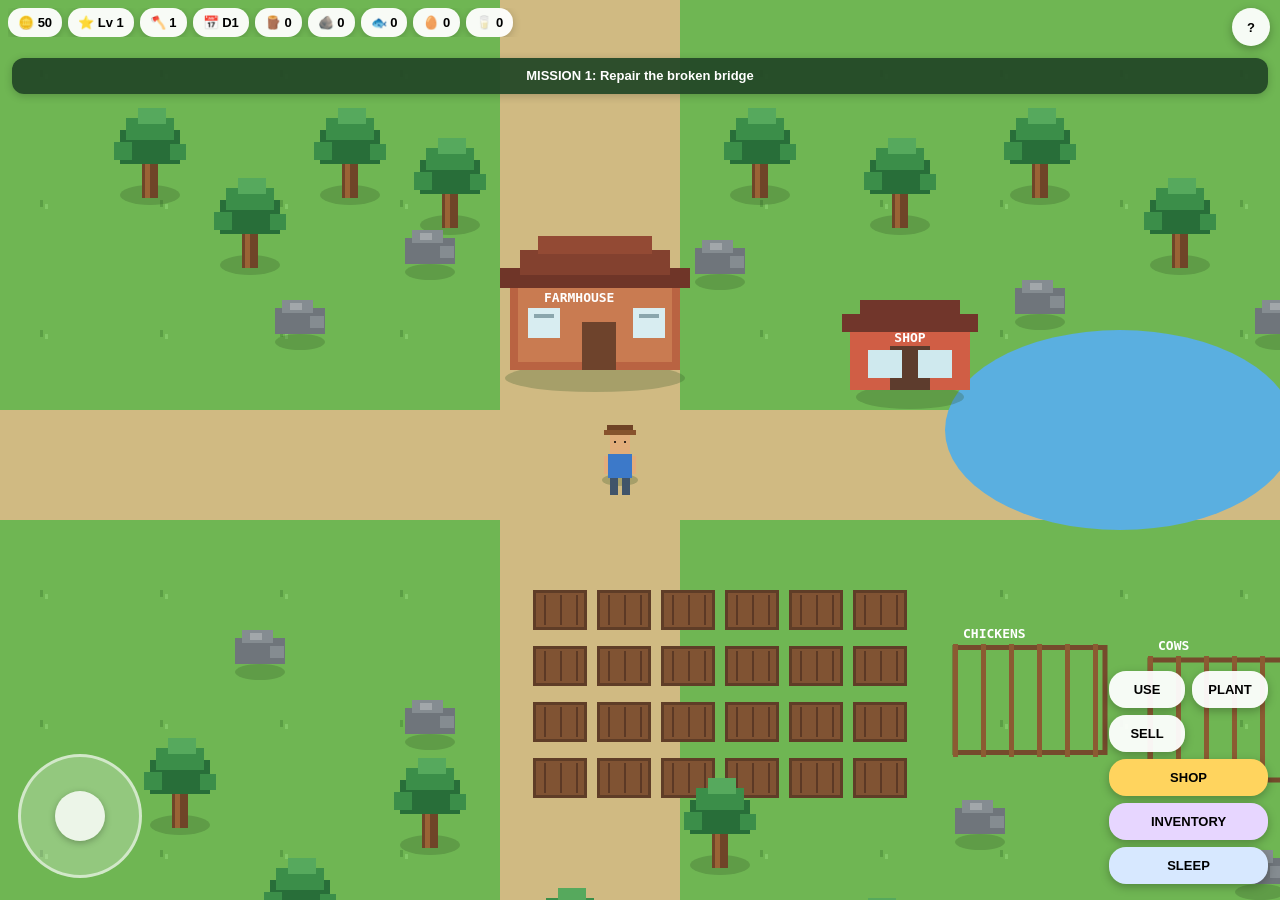
==== commit c981e869: "Upgrade core game visuals with cozy pixel-art assets" ====
--- a/index.html
+++ b/index.html
@@ -1,7 +1,7 @@
-<!doctype html><html lang="en"><head><meta charset="utf-8"><meta name="viewport" content="width=device-width,initial-scale=1,maximum-scale=1,user-scalable=no,viewport-fit=cover"><meta name="apple-mobile-web-app-capable" content="yes"><meta name="theme-color" content="#79c952"><title>Homestead Adventure</title><link rel="manifest" href="manifest.json"><style>
-html,body{margin:0;height:100%;overflow:hidden;background:#79c952;font-family:-apple-system,BlinkMacSystemFont,"Segoe UI",sans-serif;touch-action:none}#game{display:block;width:100vw;height:100vh}#hud{position:fixed;top:calc(env(safe-area-inset-top) + 8px);left:8px;right:52px;display:flex;gap:6px;z-index:5;overflow-x:auto}.pill{background:#fffffff2;border-radius:14px;padding:7px 10px;font-weight:800;font-size:13px;white-space:nowrap;box-shadow:0 2px 8px #0003}#goal{position:fixed;top:calc(env(safe-area-inset-top) + 58px);left:12px;right:12px;z-index:7;background:#234727ed;color:#fff;padding:9px 12px;border-radius:12px;font-size:13px;font-weight:800;line-height:18px;min-height:18px;text-align:center;box-shadow:0 2px 8px #0003}#msg{position:fixed;top:calc(env(safe-area-inset-top) + 105px);left:50%;transform:translateX(-50%);background:#000c;color:#fff;padding:8px 12px;border-radius:12px;z-index:8;font-size:14px;opacity:0;transition:.2s;white-space:nowrap;max-width:88vw;overflow:hidden;text-overflow:ellipsis}#joy{position:fixed;left:18px;bottom:calc(env(safe-area-inset-bottom) + 22px);width:118px;height:118px;border-radius:50%;background:#ffffff40;border:3px solid #ffffff94;z-index:5}#stick{position:absolute;left:34px;top:34px;width:50px;height:50px;border-radius:50%;background:#ffffffd1;box-shadow:0 2px 7px #0004}#actions{position:fixed;right:12px;bottom:calc(env(safe-area-inset-bottom) + 16px);display:grid;grid-template-columns:76px 76px;gap:7px;z-index:5}button{border:none;border-radius:17px;padding:11px 5px;font-weight:800;font-size:13px;background:#fffffff0;box-shadow:0 3px 10px #0004}button:active{transform:scale(.96)}#shopBtn,#invBtn,#sleepBtn{grid-column:1/3}#shopBtn{background:#ffd45e}#invBtn{background:#e7d6ff}#sleepBtn{background:#d7e8ff}.modal{position:fixed;inset:0;background:#0008;z-index:20;display:none;align-items:center;justify-content:center;padding:18px}.card{background:#fff;border-radius:22px;padding:18px;max-width:440px;width:100%;max-height:82vh;overflow:auto}.grid{display:grid;grid-template-columns:1fr 1fr;gap:10px}.item{border:1px solid #ddd;border-radius:14px;padding:10px;background:#fafafa}.item button{width:100%;margin-top:6px;background:#e4f2d4}.small{font-size:13px;color:#555}.row{display:flex;justify-content:space-between;gap:10px;padding:6px 0;border-bottom:1px solid #eee}#help{position:fixed;right:10px;top:calc(env(safe-area-inset-top) + 8px);z-index:9;width:38px;height:38px;border-radius:50%;padding:0}</style></head><body>
-<canvas id="game"></canvas><div id="hud"><div class="pill">🪙 <span id="coins">0</span></div><div class="pill">⭐ Lv <span id="level">1</span></div><div class="pill">🪓 <span id="tool">1</span></div><div class="pill">📅 D<span id="day">1</span></div><div class="pill">🪵 <span id="wood">0</span></div><div class="pill">🪨 <span id="stone">0</span></div><div class="pill">🐟 <span id="fish">0</span></div><div class="pill">🥚 <span id="eggs">0</span></div><div class="pill">🥛 <span id="milk">0</span></div></div><div id="goal">Loading mission…</div><div id="msg"></div><button id="help">?</button><div id="joy"><div id="stick"></div></div><div id="actions"><button id="useBtn">USE</button><button id="plantBtn">PLANT</button><button id="sellBtn">SELL</button><button id="shopBtn">SHOP</button><button id="invBtn">INVENTORY</button><button id="sleepBtn">SLEEP</button></div>
-<div id="helpPanel" class="modal"><div class="card"><h2>Homestead Adventure</h2><p>Repair the bridge to reach Pine Hollow. Talk to townspeople with <b>USE</b>, take jobs from the mayor, buy animals, fish, mine, and restore the abandoned tractor.</p><p>Chickens produce eggs and cows produce milk. Stand by their pens and tap <b>USE</b> when products are ready.</p><button onclick="closeM('helpPanel')" style="width:100%">PLAY</button></div></div>
+<!doctype html><html lang="en"><head><meta charset="utf-8"><meta name="viewport" content="width=device-width,initial-scale=1,maximum-scale=1,user-scalable=no,viewport-fit=cover"><meta name="apple-mobile-web-app-capable" content="yes"><meta name="theme-color" content="#5f9f48"><title>Homestead Adventure</title><link rel="manifest" href="manifest.json"><style>
+html,body{margin:0;height:100%;overflow:hidden;background:#6eb552;font-family:-apple-system,BlinkMacSystemFont,"Segoe UI",sans-serif;touch-action:none}#game{display:block;width:100vw;height:100vh;image-rendering:pixelated}#hud{position:fixed;top:calc(env(safe-area-inset-top) + 8px);left:8px;right:52px;display:flex;gap:6px;z-index:5;overflow-x:auto}.pill{background:#fffffff2;border-radius:14px;padding:7px 10px;font-weight:800;font-size:13px;white-space:nowrap;box-shadow:0 2px 8px #0003}#goal{position:fixed;top:calc(env(safe-area-inset-top) + 58px);left:12px;right:12px;z-index:7;background:#234727ef;color:#fff;padding:9px 12px;border-radius:12px;font-size:13px;font-weight:800;line-height:18px;min-height:18px;text-align:center;box-shadow:0 2px 8px #0003}#msg{position:fixed;top:calc(env(safe-area-inset-top) + 105px);left:50%;transform:translateX(-50%);background:#000d;color:#fff;padding:8px 12px;border-radius:12px;z-index:8;font-size:14px;opacity:0;transition:.2s;white-space:nowrap;max-width:88vw;overflow:hidden;text-overflow:ellipsis}#joy{position:fixed;left:18px;bottom:calc(env(safe-area-inset-bottom) + 22px);width:118px;height:118px;border-radius:50%;background:#ffffff40;border:3px solid #ffffff94;z-index:5}#stick{position:absolute;left:34px;top:34px;width:50px;height:50px;border-radius:50%;background:#ffffffd1;box-shadow:0 2px 7px #0004}#actions{position:fixed;right:12px;bottom:calc(env(safe-area-inset-bottom) + 16px);display:grid;grid-template-columns:76px 76px;gap:7px;z-index:5}button{border:none;border-radius:17px;padding:11px 5px;font-weight:800;font-size:13px;background:#fffffff0;box-shadow:0 3px 10px #0004}button:active{transform:scale(.96)}#shopBtn,#invBtn,#sleepBtn{grid-column:1/3}#shopBtn{background:#ffd45e}#invBtn{background:#e7d6ff}#sleepBtn{background:#d7e8ff}.modal{position:fixed;inset:0;background:#0008;z-index:20;display:none;align-items:center;justify-content:center;padding:18px}.card{background:#fff;border-radius:22px;padding:18px;max-width:440px;width:100%;max-height:82vh;overflow:auto}.grid{display:grid;grid-template-columns:1fr 1fr;gap:10px}.item{border:1px solid #ddd;border-radius:14px;padding:10px;background:#fafafa}.item button{width:100%;margin-top:6px;background:#e4f2d4}.small{font-size:13px;color:#555}.row{display:flex;justify-content:space-between;gap:10px;padding:6px 0;border-bottom:1px solid #eee}#help{position:fixed;right:10px;top:calc(env(safe-area-inset-top) + 8px);z-index:9;width:38px;height:38px;border-radius:50%;padding:0}
+</style></head><body><canvas id="game"></canvas><div id="hud"><div class="pill">🪙 <span id="coins">0</span></div><div class="pill">⭐ Lv <span id="level">1</span></div><div class="pill">🪓 <span id="tool">1</span></div><div class="pill">📅 D<span id="day">1</span></div><div class="pill">🪵 <span id="wood">0</span></div><div class="pill">🪨 <span id="stone">0</span></div><div class="pill">🐟 <span id="fish">0</span></div><div class="pill">🥚 <span id="eggs">0</span></div><div class="pill">🥛 <span id="milk">0</span></div></div><div id="goal">Loading mission…</div><div id="msg"></div><button id="help">?</button><div id="joy"><div id="stick"></div></div><div id="actions"><button id="useBtn">USE</button><button id="plantBtn">PLANT</button><button id="sellBtn">SELL</button><button id="shopBtn">SHOP</button><button id="invBtn">INVENTORY</button><button id="sleepBtn">SLEEP</button></div>
+<div id="helpPanel" class="modal"><div class="card"><h2>Homestead Adventure</h2><p>The world now uses upgraded cozy pixel-style art for the farmer, buildings, trees, rocks and tractor.</p><p><b>Fishing:</b> stand inside the glowing AUTO FISH circle on the dock. Fishing starts automatically.</p><p>Repair the bridge, discover Pine Hollow, take jobs from the mayor, buy animals, mine, farm and restore the tractor.</p><button onclick="closeM('helpPanel')" style="width:100%">PLAY</button></div></div>
 <div id="shopPanel" class="modal"><div class="card"><h2>Farm & Town Shop</h2><div class="grid"><div class="item"><b>🌾 Wheat Seed</b><div class="small">5 coins</div><button onclick="buySeed('wheat',5)">Buy</button></div><div class="item"><b>🥕 Carrot Seed</b><div class="small">8 coins</div><button onclick="buySeed('carrot',8)">Buy</button></div><div class="item"><b>🌽 Corn Seed</b><div class="small">12 coins</div><button onclick="buySeed('corn',12)">Buy</button></div><div class="item"><b>🪓 Tool Upgrade</b><div class="small">50 / 100 / 175 coins</div><button onclick="upgradeTool()">Upgrade</button></div><div class="item"><b>🐔 Chicken</b><div class="small">75 coins • town required</div><button onclick="buyAnimal('chicken',75)">Buy</button></div><div class="item"><b>🐄 Cow</b><div class="small">160 coins • town required</div><button onclick="buyAnimal('cow',160)">Buy</button></div></div><p><b>Selected seed:</b> <span id="selectedSeed">wheat</span></p><div class="grid"><button onclick="selectSeed('wheat')">WHEAT</button><button onclick="selectSeed('carrot')">CARROT</button><button onclick="selectSeed('corn')">CORN</button></div><button onclick="closeM('shopPanel')" style="width:100%;margin-top:12px">CLOSE</button></div></div>
 <div id="invPanel" class="modal"><div class="card"><h2>Inventory & Crafting</h2><div id="inventoryList"></div><h3>Crafting</h3><div class="grid"><div class="item"><b>🪚 Plank</b><div class="small">2 wood → 1 plank</div><button onclick="craft('plank')">Craft</button></div><div class="item"><b>🧱 Stone Block</b><div class="small">2 stone → 1 block</div><button onclick="craft('block')">Craft</button></div><div class="item"><b>🌉 Bridge Kit</b><div class="small">3 planks + 3 blocks</div><button onclick="craft('bridge')">Craft</button></div></div><button onclick="closeM('invPanel')" style="width:100%;margin-top:12px">CLOSE</button></div></div>
 <div id="jobPanel" class="modal"><div class="card"><h2>Town Jobs</h2><div id="jobText"></div><button id="jobAction" style="width:100%;margin-top:12px"></button><button onclick="closeM('jobPanel')" style="width:100%;margin-top:10px">CLOSE</button></div></div>
@@ -10,35 +10,34 @@
 const base={coins:50,level:1,xp:0,tool:1,day:1,selected:'wheat',seeds:{wheat:6,carrot:0,corn:0},goods:{wheat:0,carrot:0,corn:0,wood:0,stone:0,plank:0,block:0,bridge:0,fish:0,ore:0,apples:0,eggs:0,milk:0},animals:{chicken:0,cow:0},player:{x:620,y:450},unlockedZone2:false,mission:0,tractorFound:false,tractorFixed:false,driving:false,currentJob:null,jobIndex:0,jobBase:0,lastEgg:0,lastMilk:0,stats:{harvest:0,wood:0,stone:0,fish:0,ore:0,eggs:0,milk:0}};
 let old={};try{old=JSON.parse(localStorage.getItem('littleFarmerSave4')||'{}')}catch(e){}let state=Object.assign({},base,old);state.seeds=Object.assign({},base.seeds,old.seeds||{});state.goods=Object.assign({},base.goods,old.goods||{});state.animals=Object.assign({},base.animals,old.animals||{});state.player=Object.assign({},base.player,old.player||{});state.stats=Object.assign({},base.stats,old.stats||{});if(state.unlockedZone2&&state.mission<1)state.mission=1;function save(){localStorage.setItem('littleFarmerSave4',JSON.stringify(state))}
 function msg(s){const m=ui('msg');m.textContent=s;m.style.opacity=1;clearTimeout(msg.t);msg.t=setTimeout(()=>m.style.opacity=0,1900)}function gainXP(n){state.xp+=n;const need=30+state.level*20;if(state.xp>=need){state.xp-=need;state.level++;state.coins+=25;msg('Level up! +25 coins ⭐')}save();hud()}
-const missions=['Repair the broken bridge','Discover Pine Hollow town','Catch your first fish','Find the abandoned tractor','Mine 3 ore for tractor repairs','Collect 5 wood + 4 stone','Restore the abandoned tractor','Drive the tractor back to the farm','Homestead restored! Take town jobs'];
-const jobs=[{title:'Fresh Wheat',kind:'harvest',goal:5,reward:80},{title:'Fish Fry',kind:'fish',goal:3,reward:95},{title:'Lumber Order',kind:'wood',goal:8,reward:110},{title:'Blacksmith Ore',kind:'ore',goal:3,reward:125},{title:'Breakfast Delivery',kind:'eggs',goal:3,reward:100},{title:'Milk Run',kind:'milk',goal:2,reward:120}];
-function statFor(k){return k==='harvest'?state.stats.harvest:k==='fish'?state.stats.fish:k==='wood'?state.stats.wood:k==='ore'?state.stats.ore:k==='eggs'?state.stats.eggs:state.stats.milk}function jobProgress(){if(!state.currentJob)return 0;return Math.max(0,statFor(state.currentJob.kind)-(state.jobBase||0))}
-function hud(){ui('coins').textContent=state.coins;ui('level').textContent=state.level;ui('tool').textContent=state.tool;ui('day').textContent=state.day;ui('wood').textContent=state.goods.wood;ui('stone').textContent=state.goods.stone;ui('fish').textContent=state.goods.fish;ui('eggs').textContent=state.goods.eggs;ui('milk').textContent=state.goods.milk;ui('selectedSeed').textContent=state.selected;let text='MISSION '+(Math.min(state.mission+1,9))+': '+missions[Math.min(state.mission,8)];if(state.currentJob)text+='  •  JOB: '+state.currentJob.title+' '+Math.min(jobProgress(),state.currentJob.goal)+'/'+state.currentJob.goal;ui('goal').textContent=text;renderInventory()}
-function advance(n,text){if(state.mission===n){state.mission++;state.coins+=15;state.xp+=10;msg(text+' • +15 coins');save();hud()}}
-const world={w:3400,h:1500},farmhouse={x:510,y:250,w:160,h:110},shop={x:850,y:300,w:110,h:85},bridge={x:1470,y:430,w:180,h:105},pond={x:2050,y:1080,rx:175,ry:90},mine={x:2280,y:190,w:110,h:95},tractor={x:2950,y:620},town={x:1680,y:90,w:760,h:330},chickenPen={x:1030,y:700},cowPen={x:1240,y:720};
-const npcs=[{id:'maya',name:'Maya',x:1770,y:275,emoji:'🧑‍🌾',line:'Fresh seeds and supplies are in the general store.'},{id:'gus',name:'Gus',x:1950,y:275,emoji:'🧔',line:'Upgrade your tool before tackling the hard rock.'},{id:'nora',name:'Nora',x:2130,y:275,emoji:'👩‍🌾',line:'I sell chickens and cows. They produce every few seconds.'},{id:'mayor',name:'Mayor Lee',x:2310,y:275,emoji:'🧑‍💼',line:'I have paid jobs for a good homesteader.'}];
-const cropInfo={wheat:{grow:9000,sell:12,emoji:'🌾'},carrot:{grow:13000,sell:20,emoji:'🥕'},corn:{grow:17000,sell:30,emoji:'🌽'}};const plots=[];for(let r=0;r<4;r++)for(let c=0;c<6;c++)plots.push({x:560+c*64,y:610+r*56,state:0,type:null,readyAt:0});const wildPlots=[];for(let r=0;r<3;r++)for(let c=0;c<5;c++)wildPlots.push({x:1780+c*66,y:540+r*58,state:0,type:null,readyAt:0});
-const trees=[],rocks=[];function addTree(x,y,need=1,hp=3){trees.push({x,y,need,hp,maxHp:hp,respawnAt:0})}function addRock(x,y,need=1,hp=4){rocks.push({x,y,need,hp,maxHp:hp,respawnAt:0})}[[150,150],[250,220],[350,150],[450,180],[760,150],[900,180],[1040,150],[1180,220],[1320,150],[180,780],[300,900],[430,800],[570,930],[720,820],[880,940],[1050,950],[1210,980],[1360,820]].forEach(p=>addTree(...p));[[2500,170],[2600,270],[2730,160],[2860,280],[3060,180],[3190,280],[1800,900],[1930,960],[2160,870],[2400,930],[2650,990],[2900,930],[3150,1000]].forEach((p,i)=>addTree(p[0],p[1],i>6?3:2,i>6?8:5));[[300,320],[430,250],[720,260],[1040,300],[1280,320],[260,650],[430,720],[980,820],[1260,870]].forEach(p=>addRock(...p));[[1780,760],[1940,780],[2150,710],[2380,760],[2600,720],[2820,780],[3050,720],[3260,800]].forEach((p,i)=>addRock(p[0],p[1],i>3?3:2,i>3?10:6));
-const orchard=[{x:2570,y:480,ready:true},{x:2700,y:520,ready:true},{x:2840,y:470,ready:true}];let cam={x:0,y:0},joy={x:0,y:0},active=false,fishReady=0,mineReady=0;const joyEl=ui('joy'),stick=ui('stick');function joyPos(ev){const r=joyEl.getBoundingClientRect(),t=ev.touches?ev.touches[0]:ev;let dx=t.clientX-(r.left+r.width/2),dy=t.clientY-(r.top+r.height/2),m=Math.hypot(dx,dy),lim=40;if(m>lim){dx*=lim/m;dy*=lim/m}joy.x=dx/lim;joy.y=dy/lim;stick.style.transform=`translate(${dx}px,${dy}px)`}joyEl.addEventListener('touchstart',e=>{active=true;joyPos(e);e.preventDefault()},{passive:false});joyEl.addEventListener('touchmove',e=>{if(active)joyPos(e);e.preventDefault()},{passive:false});joyEl.addEventListener('touchend',()=>{active=false;joy.x=joy.y=0;stick.style.transform='translate(0,0)'});
-function near(o,d=80){return Math.hypot(o.x-state.player.x,o.y-state.player.y)<d}function openM(id){ui(id).style.display='flex'}window.closeM=id=>ui(id).style.display='none';ui('help').onclick=()=>openM('helpPanel');ui('shopBtn').onclick=()=>openM('shopPanel');ui('invBtn').onclick=()=>openM('invPanel');ui('sleepBtn').onclick=()=>{if(Math.hypot(farmhouse.x+80-state.player.x,farmhouse.y+55-state.player.y)>150)return msg('Go to the farmhouse to sleep');state.day++;state.coins+=15;save();hud();msg('New day! +15 coins')};
-window.buySeed=(t,c)=>{if(state.coins<c)return msg('Not enough coins');state.coins-=c;state.seeds[t]++;save();hud()};window.selectSeed=t=>{state.selected=t;save();hud();msg(t+' selected')};window.buyAnimal=(t,c)=>{if(!state.unlockedZone2)return msg('Repair the bridge and visit Pine Hollow first');if(state.coins<c)return msg('Not enough coins');state.coins-=c;state.animals[t]++;save();hud();msg(t+' added to your farm!')};window.upgradeTool=()=>{if(state.tool>=4)return msg('Tool already max level');const c={1:50,2:100,3:175}[state.tool];if(state.coins<c)return msg('Need '+c+' coins');state.coins-=c;state.tool++;save();hud();msg('Tool level '+state.tool)};
+const missions=['Repair the broken bridge','Discover Pine Hollow town','Catch your first fish','Find the abandoned tractor','Mine 3 ore for tractor repairs','Collect 5 wood + 4 stone','Restore the abandoned tractor','Drive the tractor back to the farm','Homestead restored! Take town jobs'];const jobs=[{title:'Fresh Wheat',kind:'harvest',goal:5,reward:80},{title:'Fish Fry',kind:'fish',goal:3,reward:95},{title:'Lumber Order',kind:'wood',goal:8,reward:110},{title:'Blacksmith Ore',kind:'ore',goal:3,reward:125},{title:'Breakfast Delivery',kind:'eggs',goal:3,reward:100},{title:'Milk Run',kind:'milk',goal:2,reward:120}];
+function statFor(k){return k==='harvest'?state.stats.harvest:k==='fish'?state.stats.fish:k==='wood'?state.stats.wood:k==='ore'?state.stats.ore:k==='eggs'?state.stats.eggs:state.stats.milk}function jobProgress(){return state.currentJob?Math.max(0,statFor(state.currentJob.kind)-(state.jobBase||0)):0}function hud(){ui('coins').textContent=state.coins;ui('level').textContent=state.level;ui('tool').textContent=state.tool;ui('day').textContent=state.day;ui('wood').textContent=state.goods.wood;ui('stone').textContent=state.goods.stone;ui('fish').textContent=state.goods.fish;ui('eggs').textContent=state.goods.eggs;ui('milk').textContent=state.goods.milk;ui('selectedSeed').textContent=state.selected;let t='MISSION '+(Math.min(state.mission+1,9))+': '+missions[Math.min(state.mission,8)];if(state.currentJob)t+=' • JOB: '+state.currentJob.title+' '+Math.min(jobProgress(),state.currentJob.goal)+'/'+state.currentJob.goal;ui('goal').textContent=t;renderInventory()}function advance(n,text){if(state.mission===n){state.mission++;state.coins+=15;state.xp+=10;msg(text+' • +15 coins');save();hud()}}
+const world={w:3700,h:1600},farmhouse={x:510,y:250,w:170,h:120},shop={x:850,y:300,w:120,h:90},bridge={x:1470,y:430,w:180,h:105},pond={x:2180,y:1170,rx:180,ry:95},fishingDock={x:2180,y:1040},fishingZone={x:2180,y:1090,r:38},mine={x:2870,y:180,w:140,h:112},tractor={x:3250,y:680},town={x:1660,y:100,w:1000,h:500},chickenPen={x:1030,y:700},cowPen={x:1240,y:720};
+const buildings=[{name:'GENERAL STORE',x:1710,y:160,w:180,h:120,color:'#c76848',roof:'#753b2a'},{name:'BLACKSMITH',x:1950,y:160,w:180,h:120,color:'#6f7378',roof:'#42484c'},{name:'ANIMAL SHOP',x:2190,y:160,w:180,h:120,color:'#d49a45',roof:'#7a4d2b'},{name:'TOWN HALL',x:2430,y:160,w:180,h:120,color:'#8a6bb7',roof:'#4f3c76'}];const npcs=[{id:'maya',name:'Maya',x:1800,y:355,hair:'#704020',shirt:'#c96a4a',line:'Fresh seeds and supplies are in the general store.'},{id:'gus',name:'Gus',x:2040,y:355,hair:'#5a402a',shirt:'#555d62',line:'Upgrade your tool before tackling the hard rock.'},{id:'nora',name:'Nora',x:2280,y:355,hair:'#7d452d',shirt:'#d79a4a',line:'I sell chickens and cows.'},{id:'mayor',name:'Mayor Lee',x:2520,y:355,hair:'#3e342d',shirt:'#72599a',line:'I have paid jobs for a good homesteader.'}];
+const cropInfo={wheat:{grow:9000,sell:12,emoji:'🌾'},carrot:{grow:13000,sell:20,emoji:'🥕'},corn:{grow:17000,sell:30,emoji:'🌽'}};const plots=[];for(let r=0;r<4;r++)for(let c=0;c<6;c++)plots.push({x:560+c*64,y:610+r*56,state:0,type:null,readyAt:0});const wildPlots=[];for(let r=0;r<3;r++)for(let c=0;c<5;c++)wildPlots.push({x:1780+c*66,y:720+r*58,state:0,type:null,readyAt:0});
+const trees=[],rocks=[];function addTree(x,y,need=1,hp=3){trees.push({x,y,need,hp,maxHp:hp,respawnAt:0})}function addRock(x,y,need=1,hp=4){rocks.push({x,y,need,hp,maxHp:hp,respawnAt:0})}[[150,150],[250,220],[350,150],[450,180],[760,150],[900,180],[1040,150],[1180,220],[1320,150],[180,780],[300,900],[430,800],[570,930],[720,820],[880,940],[1050,950],[1210,980],[1360,820]].forEach(p=>addTree(...p));[[2730,190],[3020,260],[3200,180],[3390,300],[3560,200],[1830,1040],[1980,980],[2340,1010],[2580,980],[2840,1080],[3090,970],[3400,1030]].forEach((p,i)=>addTree(p[0],p[1],i>5?3:2,i>5?8:5));[[300,320],[430,250],[720,260],[1040,300],[1280,320],[260,650],[430,720],[980,820],[1260,870]].forEach(p=>addRock(...p));[[1750,880],[1940,900],[2180,860],[2460,900],[2730,820],[3050,860],[3330,900],[3570,820]].forEach((p,i)=>addRock(p[0],p[1],i>3?3:2,i>3?10:6));const orchard=[{x:2760,y:540,ready:true},{x:2890,y:580,ready:true},{x:3020,y:530,ready:true}];
+let cam={x:0,y:0},joy={x:0,y:0},active=false,fishReady=0,mineReady=0,autoFishStarted=0,lastAutoFish=0;const joyEl=ui('joy'),stick=ui('stick');function joyPos(ev){const r=joyEl.getBoundingClientRect(),t=ev.touches?ev.touches[0]:ev;let dx=t.clientX-(r.left+r.width/2),dy=t.clientY-(r.top+r.height/2),m=Math.hypot(dx,dy),lim=40;if(m>lim){dx*=lim/m;dy*=lim/m}joy.x=dx/lim;joy.y=dy/lim;stick.style.transform=`translate(${dx}px,${dy}px)`}joyEl.addEventListener('touchstart',e=>{active=true;joyPos(e);e.preventDefault()},{passive:false});joyEl.addEventListener('touchmove',e=>{if(active)joyPos(e);e.preventDefault()},{passive:false});joyEl.addEventListener('touchend',()=>{active=false;joy.x=joy.y=0;stick.style.transform='translate(0,0)'});
+function near(o,d=80){return Math.hypot(o.x-state.player.x,o.y-state.player.y)<d}function inRect(px,py,r){return px>=r.x&&px<=r.x+r.w&&py>=r.y&&py<=r.y+r.h}function openM(id){ui(id).style.display='flex'}window.closeM=id=>ui(id).style.display='none';ui('help').onclick=()=>openM('helpPanel');ui('shopBtn').onclick=()=>openM('shopPanel');ui('invBtn').onclick=()=>openM('invPanel');ui('sleepBtn').onclick=()=>{if(Math.hypot(farmhouse.x+85-state.player.x,farmhouse.y+60-state.player.y)>160)return msg('Go to the farmhouse to sleep');state.day++;state.coins+=15;save();hud();msg('New day! +15 coins')};window.buySeed=(t,c)=>{if(state.coins<c)return msg('Not enough coins');state.coins-=c;state.seeds[t]++;save();hud()};window.selectSeed=t=>{state.selected=t;save();hud();msg(t+' selected')};window.buyAnimal=(t,c)=>{if(!state.unlockedZone2)return msg('Repair the bridge first');if(state.coins<c)return msg('Not enough coins');state.coins-=c;state.animals[t]++;save();hud();msg(t+' added to your farm!')};window.upgradeTool=()=>{if(state.tool>=4)return msg('Tool already max level');const c={1:50,2:100,3:175}[state.tool];if(state.coins<c)return msg('Need '+c+' coins');state.coins-=c;state.tool++;save();hud();msg('Tool level '+state.tool)};
 const labels={wheat:'🌾 Wheat',carrot:'🥕 Carrot',corn:'🌽 Corn',wood:'🪵 Wood',stone:'🪨 Stone',plank:'🪚 Planks',block:'🧱 Blocks',bridge:'🌉 Bridge Kits',fish:'🐟 Fish',ore:'⛏️ Ore',apples:'🍎 Apples',eggs:'🥚 Eggs',milk:'🥛 Milk'};function renderInventory(){if(!ui('inventoryList'))return;ui('inventoryList').innerHTML='';Object.keys(labels).forEach(k=>{const d=document.createElement('div');d.className='row';d.innerHTML=`<span>${labels[k]}</span><b>${state.goods[k]||0}</b>`;ui('inventoryList').appendChild(d)});const a=document.createElement('div');a.className='row';a.innerHTML=`<span>🐔 Chickens / 🐄 Cows</span><b>${state.animals.chicken} / ${state.animals.cow}</b>`;ui('inventoryList').appendChild(a)}window.craft=type=>{let ok=false;if(type==='plank'&&state.goods.wood>=2){state.goods.wood-=2;state.goods.plank++;ok=true}if(type==='block'&&state.goods.stone>=2){state.goods.stone-=2;state.goods.block++;ok=true}if(type==='bridge'&&state.goods.plank>=3&&state.goods.block>=3){state.goods.plank-=3;state.goods.block-=3;state.goods.bridge++;ok=true}if(!ok)return msg('Missing materials');gainXP(3);save();hud();msg('Crafted! 🛠️')};
 function activePlots(){return state.unlockedZone2?plots.concat(wildPlots):plots}function plant(){for(const p of activePlots())if(p.state===0&&near(p,66)){const t=state.selected;if((state.seeds[t]||0)<=0)return msg('No '+t+' seeds');state.seeds[t]--;p.state=1;p.type=t;p.readyAt=Date.now()+cropInfo[t].grow;save();hud();return msg(cropInfo[t].emoji+' planted')}msg('Stand by an empty plot')}
 function showJobs(){const j=state.currentJob||jobs[state.jobIndex%jobs.length],p=state.currentJob?Math.min(jobProgress(),j.goal):0;ui('jobText').innerHTML=state.currentJob?`<b>${j.title}</b><p>Progress: ${p}/${j.goal}</p><p>Reward: ${j.reward} coins</p>`:`<b>Available: ${j.title}</b><p>Goal: ${j.goal} ${j.kind}</p><p>Reward: ${j.reward} coins</p>`;const b=ui('jobAction');b.textContent=state.currentJob?(p>=j.goal?'CLAIM REWARD':'JOB IN PROGRESS'):'ACCEPT JOB';b.disabled=!!state.currentJob&&p<j.goal;b.onclick=()=>{if(!state.currentJob){state.currentJob={...j};state.jobBase=statFor(j.kind);state.jobIndex=(state.jobIndex+1)%jobs.length;save();hud();showJobs();msg('Job accepted: '+j.title)}else if(jobProgress()>=state.currentJob.goal){state.coins+=state.currentJob.reward;gainXP(15);msg('Job complete! +'+state.currentJob.reward+' coins');state.currentJob=null;state.jobBase=0;save();hud();showJobs()}};openM('jobPanel')}
-function use(){if(!state.unlockedZone2&&Math.hypot(bridge.x+90-state.player.x,bridge.y+52-state.player.y)<130){if(state.goods.bridge<1||state.goods.plank<4||state.goods.block<4)return msg('Need 1 Bridge Kit + 4 Planks + 4 Blocks');state.goods.bridge--;state.goods.plank-=4;state.goods.block-=4;state.unlockedZone2=true;advance(0,'Bridge repaired');save();return}
-if(state.unlockedZone2){for(const n of npcs)if(near(n,85)){if(n.id==='mayor'){if(state.mission===1)advance(1,'Pine Hollow discovered');showJobs();return}if(n.id==='maya'){openM('shopPanel');msg('Maya: '+n.line);return}if(n.id==='nora'){openM('shopPanel');msg('Nora: '+n.line);return}if(n.id==='gus'){msg('Gus: '+n.line);return}}}
-if(state.unlockedZone2&&Math.hypot(tractor.x-state.player.x,tractor.y-state.player.y)<120){if(state.mission===3){state.tractorFound=true;advance(3,'Abandoned tractor found');return}if(!state.tractorFixed&&state.mission>=6){if(state.goods.ore<3||state.goods.wood<5||state.goods.stone<4)return msg('Need 3 ore + 5 wood + 4 stone');state.goods.ore-=3;state.goods.wood-=5;state.goods.stone-=4;state.tractorFixed=true;advance(6,'Tractor restored');return}if(state.tractorFixed){state.driving=!state.driving;msg(state.driving?'Tractor started 🚜':'Tractor parked');save();return}}
-for(const p of activePlots())if(p.state===2&&near(p,state.driving?125:68)){state.goods[p.type]++;state.stats.harvest++;p.state=0;p.type=null;gainXP(5);save();hud();return msg(state.driving?'Tractor harvested crop 🚜':'Harvested!')}
-for(const t of trees)if(t.hp>0&&near(t)){if(state.tool<t.need)return msg('Need tool level '+t.need);t.hp-=state.tool;if(t.hp<=0){state.goods.wood+=2+t.need;state.stats.wood+=2+t.need;t.respawnAt=Date.now()+22000;gainXP(4+t.need);if(state.mission===5&&state.goods.wood>=5&&state.goods.stone>=4)advance(5,'Repair materials gathered');save();hud();return msg('Wood collected 🪵')}return msg('Chop!')}
-for(const r of rocks)if(r.hp>0&&near(r)){if(state.tool<r.need)return msg('Need tool level '+r.need);r.hp-=state.tool;if(r.hp<=0){state.goods.stone+=2+r.need;state.stats.stone+=2+r.need;r.respawnAt=Date.now()+26000;gainXP(4+r.need);if(state.mission===5&&state.goods.wood>=5&&state.goods.stone>=4)advance(5,'Repair materials gathered');save();hud();return msg('Stone collected 🪨')}return msg('Smash!')}
-if(state.unlockedZone2&&Math.hypot(pond.x-state.player.x,pond.y-state.player.y)<210){if(state.mission===1)advance(1,'Pine Hollow discovered');if(Date.now()<fishReady)return msg('Wait for another bite 🎣');fishReady=Date.now()+6000;state.goods.fish++;state.stats.fish++;gainXP(4);if(state.mission===2)advance(2,'First fish caught');save();hud();return msg('Caught a fish! 🐟')}
-if(state.unlockedZone2&&Math.hypot(mine.x+55-state.player.x,mine.y+48-state.player.y)<140){if(state.tool<2)return msg('Need tool level 2');if(Date.now()<mineReady)return msg('Rock face needs a moment');mineReady=Date.now()+3500;state.goods.ore++;state.stats.ore++;gainXP(5);if(state.mission===4&&state.goods.ore>=3)advance(4,'Enough ore mined');save();hud();return msg('Mined ore! ⛏️')}
-if(near(chickenPen,130)&&state.animals.chicken>0){if(Date.now()-state.lastEgg<8000)return msg('No eggs ready yet');const n=state.animals.chicken;state.goods.eggs+=n;state.stats.eggs+=n;state.lastEgg=Date.now();save();hud();return msg('Collected '+n+' egg'+(n===1?'':'s')+' 🥚')}
-if(near(cowPen,140)&&state.animals.cow>0){if(Date.now()-state.lastMilk<10000)return msg('No milk ready yet');const n=state.animals.cow;state.goods.milk+=n;state.stats.milk+=n;state.lastMilk=Date.now();save();hud();return msg('Collected '+n+' milk 🥛')}
-if(state.unlockedZone2)for(const a of orchard)if(a.ready&&near(a,80)){a.ready=false;state.goods.apples+=2;setTimeout(()=>a.ready=true,16000);gainXP(3);save();hud();return msg('Picked apples 🍎')}msg('Nothing ready nearby')}
+function catchFish(auto=false){if(Date.now()<fishReady)return;fishReady=Date.now()+4500;state.goods.fish++;state.stats.fish++;gainXP(4);if(state.mission===2)advance(2,'First fish caught');save();hud();msg(auto?'Auto fishing: caught a fish! 🐟':'Caught a fish! 🐟')}
+function use(){if(!state.unlockedZone2&&Math.hypot(bridge.x+90-state.player.x,bridge.y+52-state.player.y)<130){if(state.goods.bridge<1||state.goods.plank<4||state.goods.block<4)return msg('Need 1 Bridge Kit + 4 Planks + 4 Blocks');state.goods.bridge--;state.goods.plank-=4;state.goods.block-=4;state.unlockedZone2=true;advance(0,'Bridge repaired');save();return}if(state.unlockedZone2){for(const n of npcs)if(near(n,90)){if(n.id==='mayor'){showJobs();return}if(n.id==='maya'||n.id==='nora'){openM('shopPanel');msg(n.name+': '+n.line);return}msg(n.name+': '+n.line);return}}if(state.unlockedZone2&&Math.hypot(tractor.x-state.player.x,tractor.y-state.player.y)<120){if(state.mission===3){state.tractorFound=true;advance(3,'Abandoned tractor found');return}if(!state.tractorFixed&&state.mission>=6){if(state.goods.ore<3||state.goods.wood<5||state.goods.stone<4)return msg('Need 3 ore + 5 wood + 4 stone');state.goods.ore-=3;state.goods.wood-=5;state.goods.stone-=4;state.tractorFixed=true;advance(6,'Tractor restored');return}if(state.tractorFixed){state.driving=!state.driving;msg(state.driving?'Tractor started 🚜':'Tractor parked');save();return}}for(const p of activePlots())if(p.state===2&&near(p,state.driving?125:68)){state.goods[p.type]++;state.stats.harvest++;p.state=0;p.type=null;gainXP(5);save();hud();return msg(state.driving?'Tractor harvested crop 🚜':'Harvested!')}for(const t of trees)if(t.hp>0&&near(t)){if(state.tool<t.need)return msg('Need tool level '+t.need);t.hp-=state.tool;if(t.hp<=0){state.goods.wood+=2+t.need;state.stats.wood+=2+t.need;t.respawnAt=Date.now()+22000;gainXP(4+t.need);if(state.mission===5&&state.goods.wood>=5&&state.goods.stone>=4)advance(5,'Repair materials gathered');save();hud();return msg('Wood collected 🪵')}return msg('Chop!')}for(const r of rocks)if(r.hp>0&&near(r)){if(state.tool<r.need)return msg('Need tool level '+r.need);r.hp-=state.tool;if(r.hp<=0){state.goods.stone+=2+r.need;state.stats.stone+=2+r.need;r.respawnAt=Date.now()+26000;gainXP(4+r.need);if(state.mission===5&&state.goods.wood>=5&&state.goods.stone>=4)advance(5,'Repair materials gathered');save();hud();return msg('Stone collected 🪨')}return msg('Smash!')}if(state.unlockedZone2&&(Math.hypot(pond.x-state.player.x,pond.y-state.player.y)<340||near(fishingDock,150))){catchFish(false);return}if(state.unlockedZone2&&Math.hypot(mine.x+70-state.player.x,mine.y+55-state.player.y)<165){if(state.tool<2)return msg('Need tool level 2');if(Date.now()<mineReady)return msg('Rock face needs a moment');mineReady=Date.now()+3500;state.goods.ore++;state.stats.ore++;gainXP(5);if(state.mission===4&&state.goods.ore>=3)advance(4,'Enough ore mined');save();hud();return msg('Mined ore! ⛏️')}if(near(chickenPen,130)&&state.animals.chicken>0){if(Date.now()-state.lastEgg<8000)return msg('No eggs ready yet');const n=state.animals.chicken;state.goods.eggs+=n;state.stats.eggs+=n;state.lastEgg=Date.now();save();hud();return msg('Collected '+n+' egg'+(n===1?'':'s')+' 🥚')}if(near(cowPen,140)&&state.animals.cow>0){if(Date.now()-state.lastMilk<10000)return msg('No milk ready yet');const n=state.animals.cow;state.goods.milk+=n;state.stats.milk+=n;state.lastMilk=Date.now();save();hud();return msg('Collected '+n+' milk 🥛')}if(state.unlockedZone2)for(const a of orchard)if(a.ready&&near(a,80)){a.ready=false;state.goods.apples+=2;setTimeout(()=>a.ready=true,16000);gainXP(3);save();hud();return msg('Picked apples 🍎')}msg('Nothing ready nearby')}
 function sell(){const price={wheat:12,carrot:20,corn:30,fish:22,ore:35,apples:18,eggs:15,milk:28};let total=0;for(const k in price){total+=(state.goods[k]||0)*price[k];state.goods[k]=0}if(!total)return msg('Nothing to sell');state.coins+=total;gainXP(5);save();hud();msg('Sold goods +'+total+' 🪙')}ui('useBtn').onclick=use;ui('plantBtn').onclick=plant;ui('sellBtn').onclick=sell;
-function respawn(){const now=Date.now();for(const t of trees)if(t.hp<=0&&t.respawnAt&&now>=t.respawnAt){t.hp=t.maxHp;t.respawnAt=0}for(const r of rocks)if(r.hp<=0&&r.respawnAt&&now>=r.respawnAt){r.hp=r.maxHp;r.respawnAt=0}}function drawTree(t){if(t.hp<=0)return;ctx.fillStyle='#754b2d';ctx.fillRect(t.x-8,t.y+8,16,44);ctx.fillStyle=t.need>=3?'#1f6730':'#2f8c42';ctx.beginPath();ctx.arc(t.x,t.y,31,0,Math.PI*2);ctx.fill();if(t.need>1){ctx.fillStyle='#fff';ctx.font='12px sans-serif';ctx.fillText('L'+t.need,t.x-8,t.y+4)}}function drawRock(r){if(r.hp<=0)return;ctx.fillStyle=r.need>=3?'#62666d':'#85878c';ctx.beginPath();ctx.arc(r.x,r.y,27,0,Math.PI*2);ctx.fill()}function drawPlot(p){ctx.fillStyle='#7b512f';ctx.fillRect(p.x-26,p.y-19,52,38);if(p.state===1&&Date.now()>=p.readyAt)p.state=2;if(p.state===1){ctx.font='22px sans-serif';ctx.fillText('🌱',p.x-12,p.y+7)}if(p.state===2){ctx.font='23px sans-serif';ctx.fillText(cropInfo[p.type].emoji,p.x-12,p.y+7)}}
-function drawTown(){if(!state.unlockedZone2)return;ctx.fillStyle='#d8c79f';ctx.fillRect(town.x,town.y,town.w,town.h);const buildings=[['GENERAL',1720,'#c56f4f'],['BLACKSMITH',1900,'#777'],['ANIMALS',2080,'#d79a4a'],['TOWN HALL',2260,'#8b6cc1']];for(const b of buildings){ctx.fillStyle=b[2];ctx.fillRect(b[1],130,145,95);ctx.fillStyle='#fff';ctx.font='14px sans-serif';ctx.fillText(b[0],b[1]+18,185)}ctx.fillStyle='#3d5536';ctx.font='24px sans-serif';ctx.fillText('PINE HOLLOW',1940,120);for(const n of npcs){ctx.font='30px sans-serif';ctx.fillText(n.emoji,n.x-15,n.y);ctx.fillStyle='#222';ctx.font='12px sans-serif';ctx.fillText(n.name,n.x-20,n.y+18)}}
-function drawPen(x,y,w,h,label,emoji,n){ctx.strokeStyle='#8b5e34';ctx.lineWidth=5;ctx.strokeRect(x-w/2,y-h/2,w,h);ctx.fillStyle='#fff';ctx.font='14px sans-serif';ctx.fillText(label,x-w/2+8,y-h/2-8);ctx.font='30px sans-serif';for(let i=0;i<Math.min(n,4);i++)ctx.fillText(emoji,x-w/2+25+(i%2)*45,y-5+Math.floor(i/2)*35)}
-function loop(){respawn();const speed=state.driving?6.5:3.7;let nx=state.player.x+joy.x*speed,ny=state.player.y+joy.y*speed;if(!state.unlockedZone2&&nx>bridge.x+20)nx=bridge.x+20;state.player.x=Math.max(20,Math.min(world.w-20,nx));state.player.y=Math.max(20,Math.min(world.h-20,ny));if(state.driving){tractor.x=state.player.x;tractor.y=state.player.y;if(state.mission===7&&state.player.x<1000)advance(7,'Tractor returned to the homestead')}cam.x=Math.max(0,Math.min(world.w-W,state.player.x-W/2));cam.y=Math.max(0,Math.min(world.h-H,state.player.y-H/2));ctx.clearRect(0,0,W,H);ctx.save();ctx.translate(-cam.x,-cam.y);ctx.fillStyle='#86cf59';ctx.fillRect(0,0,world.w,world.h);ctx.fillStyle='#d9c28d';ctx.fillRect(0,410,world.w,110);ctx.fillRect(500,0,180,world.h);ctx.fillStyle='#64b9e5';ctx.beginPath();ctx.ellipse(1120,430,175,100,0,0,Math.PI*2);ctx.fill();ctx.fillStyle='#b26a3c';ctx.fillRect(farmhouse.x,farmhouse.y,farmhouse.w,farmhouse.h);ctx.fillStyle='#7a3f25';ctx.beginPath();ctx.moveTo(farmhouse.x-10,farmhouse.y);ctx.lineTo(farmhouse.x+80,farmhouse.y-58);ctx.lineTo(farmhouse.x+170,farmhouse.y);ctx.closePath();ctx.fill();ctx.fillStyle='#fff';ctx.font='17px sans-serif';ctx.fillText('FARMHOUSE',farmhouse.x+20,farmhouse.y+63);ctx.fillStyle='#e45b49';ctx.fillRect(shop.x,shop.y,shop.w,shop.h);ctx.fillStyle='#fff';ctx.fillText('SHOP',shop.x+28,shop.y+48);drawPen(chickenPen.x,chickenPen.y,150,105,'CHICKENS','🐔',state.animals.chicken);drawPen(cowPen.x,cowPen.y,180,120,'COWS','🐄',state.animals.cow);drawTown();plots.forEach(drawPlot);if(state.unlockedZone2)wildPlots.forEach(drawPlot);trees.forEach(drawTree);rocks.forEach(drawRock);ctx.fillStyle='#8b5a2b';ctx.fillRect(bridge.x,bridge.y,bridge.w,bridge.h);for(let i=0;i<6;i++){ctx.fillStyle='#b47b3a';ctx.fillRect(bridge.x+i*30,bridge.y,24,bridge.h)}if(!state.unlockedZone2){ctx.fillStyle='#0008';ctx.fillRect(bridge.x,bridge.y,bridge.w,bridge.h);ctx.fillStyle='#fff';ctx.fillText('BROKEN BRIDGE',bridge.x+28,bridge.y+58)}else{ctx.fillStyle='#64b9e5';ctx.beginPath();ctx.ellipse(pond.x,pond.y,pond.rx,pond.ry,0,0,Math.PI*2);ctx.fill();ctx.fillStyle='#fff';ctx.fillText('FISHING POND',pond.x-62,pond.y-105);ctx.fillStyle='#4d4846';ctx.fillRect(mine.x,mine.y,mine.w,mine.h);ctx.fillStyle='#111';ctx.beginPath();ctx.arc(mine.x+55,mine.y+95,46,Math.PI,0);ctx.fill();ctx.fillStyle='#fff';ctx.fillText('MINE',mine.x+33,mine.y-10);for(const a of orchard){ctx.fillStyle='#6d4b2b';ctx.fillRect(a.x-6,a.y+5,12,35);ctx.fillStyle='#358945';ctx.beginPath();ctx.arc(a.x,a.y,28,0,Math.PI*2);ctx.fill();if(a.ready){ctx.font='18px sans-serif';ctx.fillText('🍎',a.x-15,a.y)}}ctx.font='42px sans-serif';ctx.fillText('🚜',tractor.x-25,tractor.y+15);ctx.font='14px sans-serif';ctx.fillStyle='#fff';ctx.fillText(state.tractorFixed?'TRACTOR':'ABANDONED TRACTOR',tractor.x-60,tractor.y-35)}if(!state.driving){ctx.fillStyle='#f0bd73';ctx.beginPath();ctx.arc(state.player.x,state.player.y-12,16,0,Math.PI*2);ctx.fill();ctx.fillStyle='#3978d6';ctx.fillRect(state.player.x-15,state.player.y+2,30,32);ctx.fillStyle='#704525';ctx.fillRect(state.player.x-19,state.player.y-29,38,8)}ctx.restore();requestAnimationFrame(loop)}hud();requestAnimationFrame(loop);setInterval(save,3000);
+function respawn(){const now=Date.now();for(const t of trees)if(t.hp<=0&&t.respawnAt&&now>=t.respawnAt){t.hp=t.maxHp;t.respawnAt=0}for(const r of rocks)if(r.hp<=0&&r.respawnAt&&now>=r.respawnAt){r.hp=r.maxHp;r.respawnAt=0}}
+function px(x,y,w,h,c){ctx.fillStyle=c;ctx.fillRect(Math.round(x),Math.round(y),Math.round(w),Math.round(h))}function shadow(x,y,rx,ry){ctx.fillStyle='#31532844';ctx.beginPath();ctx.ellipse(x,y,rx,ry,0,0,Math.PI*2);ctx.fill()}
+function drawTree(t){if(t.hp<=0)return;shadow(t.x,t.y+45,30,10);px(t.x-8,t.y+6,16,42,'#6f4528');px(t.x-5,t.y+8,5,40,'#9a6335');const dark=t.need>=3?'#1f5f33':'#286e39',mid=t.need>=3?'#2f7a3f':'#3b8e49',light=t.need>=3?'#418c4d':'#56a95d';px(t.x-30,t.y-20,60,34,dark);px(t.x-24,t.y-32,48,22,mid);px(t.x-12,t.y-42,28,16,light);px(t.x-36,t.y-8,18,18,mid);px(t.x+20,t.y-6,16,16,mid);if(t.need>1){px(t.x-12,t.y-8,24,14,'#1f2a1ddd');ctx.fillStyle='#fff';ctx.font='bold 10px monospace';ctx.textAlign='center';ctx.fillText('L'+t.need,t.x,t.y+2);ctx.textAlign='left'}}
+function drawRock(r){if(r.hp<=0)return;shadow(r.x,r.y+22,25,8);const d=r.need>=3?'#4d545b':'#6f757b',m=r.need>=3?'#68717a':'#858c91',l=r.need>=3?'#838d96':'#a2a7aa';px(r.x-25,r.y-12,50,26,d);px(r.x-18,r.y-20,31,13,m);px(r.x-10,r.y-17,12,7,l);px(r.x+10,r.y-4,14,12,m)}
+function drawPlot(p){px(p.x-27,p.y-20,54,40,'#5f3d27');px(p.x-24,p.y-17,48,34,'#805333');for(let i=-16;i<=16;i+=16)px(p.x+i,p.y-15,2,30,'#5c3925');if(p.state===1&&Date.now()>=p.readyAt)p.state=2;if(p.state===1){px(p.x-2,p.y-6,4,12,'#4d7e37');px(p.x-9,p.y-7,7,4,'#6ea64b');px(p.x+2,p.y-10,7,4,'#6ea64b')}if(p.state===2){ctx.font='24px sans-serif';ctx.fillText(cropInfo[p.type].emoji,p.x-12,p.y+8)}}
+function drawHouse(){const x=farmhouse.x,y=farmhouse.y,w=farmhouse.w,h=farmhouse.h;shadow(x+w/2,y+h+8,90,14);px(x,y+30,w,h-30,'#b96342');px(x+8,y+38,w-16,h-46,'#c97b51');px(x-10,y+18,w+20,20,'#6f3528');px(x+10,y,150,25,'#83412f');px(x+28,y-14,114,18,'#934a34');px(x+72,y+72,34,48,'#6e432c');px(x+18,y+58,32,30,'#d8edf1');px(x+123,y+58,32,30,'#d8edf1');px(x+24,y+64,20,4,'#8aa6ad');px(x+129,y+64,20,4,'#8aa6ad');ctx.fillStyle='#fff';ctx.font='bold 13px monospace';ctx.fillText('FARMHOUSE',x+34,y+52)}
+function drawSimpleBuilding(b){shadow(b.x+b.w/2,b.y+b.h+7,b.w*.45,12);px(b.x,b.y+24,b.w,b.h-24,b.color);px(b.x-8,b.y+14,b.w+16,18,b.roof);px(b.x+10,b.y,b.w-20,18,b.roof);px(b.x+b.w/2-20,b.y+b.h-44,40,44,'#5d3c2d');px(b.x+18,b.y+50,34,28,'#cfe9ee');px(b.x+b.w-52,b.y+50,34,28,'#cfe9ee');ctx.fillStyle='#fff';ctx.font='bold 13px monospace';ctx.textAlign='center';ctx.fillText(b.name,b.x+b.w/2,b.y+42);ctx.textAlign='left'}
+function drawNPC(n){shadow(n.x,n.y+18,15,5);px(n.x-8,n.y-14,16,18,'#e2ad7b');px(n.x-10,n.y-21,20,10,n.hair);px(n.x-10,n.y+4,20,22,n.shirt);px(n.x-13,n.y+7,4,16,'#e2ad7b');px(n.x+9,n.y+7,4,16,'#e2ad7b');px(n.x-8,n.y+26,6,14,'#3f4b59');px(n.x+2,n.y+26,6,14,'#3f4b59');px(n.x-4,n.y-8,2,2,'#33261f');px(n.x+3,n.y-8,2,2,'#33261f');ctx.fillStyle='#202020';ctx.font='bold 12px sans-serif';ctx.textAlign='center';ctx.fillText(n.name,n.x,n.y+54);ctx.textAlign='left'}
+function drawPlayer(){const x=state.player.x,y=state.player.y;shadow(x,y+30,18,6);px(x-10,y-16,20,20,'#e2ad7b');px(x-13,y-25,26,9,'#6f4325');px(x-16,y-20,32,5,'#87532d');px(x-12,y+4,24,24,'#3c79c9');px(x-16,y+6,4,18,'#e2ad7b');px(x+12,y+6,4,18,'#e2ad7b');px(x-10,y+28,8,17,'#40546a');px(x+2,y+28,8,17,'#40546a');px(x-6,y-9,2,2,'#35261f');px(x+4,y-9,2,2,'#35261f')}
+function drawTractor(){const x=tractor.x,y=tractor.y;shadow(x,y+24,40,9);px(x-34,y-16,52,26,state.tractorFixed?'#c94b32':'#6f6b61');px(x+4,y-29,22,25,state.tractorFixed?'#df5a38':'#77736a');px(x+25,y-10,21,12,'#d5aa39');px(x-20,y-29,19,15,'#b8dbe5');ctx.fillStyle='#263238';ctx.beginPath();ctx.arc(x-20,y+15,14,0,Math.PI*2);ctx.fill();ctx.beginPath();ctx.arc(x+28,y+14,10,0,Math.PI*2);ctx.fill();ctx.fillStyle='#7f8588';ctx.beginPath();ctx.arc(x-20,y+15,6,0,Math.PI*2);ctx.fill();ctx.beginPath();ctx.arc(x+28,y+14,4,0,Math.PI*2);ctx.fill();px(x-30,y-33,4,18,'#3d3a35');ctx.fillStyle='#fff';ctx.font='bold 11px monospace';ctx.textAlign='center';ctx.fillText(state.tractorFixed?'TRACTOR':'BROKEN',x+2,y-38);ctx.textAlign='left'}
+function drawMine(){const x=mine.x,y=mine.y;shadow(x+70,y+112,66,10);px(x,y+28,mine.w,84,'#5d5b58');px(x+10,y+15,mine.w-20,25,'#73706c');ctx.fillStyle='#232323';ctx.beginPath();ctx.arc(x+70,y+100,48,Math.PI,0);ctx.fill();px(x+15,y+53,12,57,'#7c5b36');px(x+113,y+53,12,57,'#7c5b36');px(x+15,y+50,110,10,'#8b643b');ctx.fillStyle='#fff';ctx.font='bold 13px monospace';ctx.textAlign='center';ctx.fillText('MINE',x+70,y+8);ctx.textAlign='left'}
+function drawTown(){if(!state.unlockedZone2)return;px(town.x,town.y,town.w,town.h,'#cdbd90');px(town.x+25,town.y+285,town.w-50,100,'#b7a675');px(town.x+450,town.y+30,100,town.h-60,'#b7a675');ctx.fillStyle='#355330';ctx.font='bold 26px monospace';ctx.textAlign='center';ctx.fillText('PINE HOLLOW',town.x+town.w/2,town.y+45);ctx.textAlign='left';buildings.forEach(drawSimpleBuilding);npcs.forEach(drawNPC)}
+function drawPen(x,y,w,h,label,emoji,n){ctx.strokeStyle='#754b2c';ctx.lineWidth=5;ctx.strokeRect(x-w/2,y-h/2,w,h);for(let i=-w/2;i<=w/2;i+=28)px(x+i-2,y-h/2-4,5,h+8,'#8b5b32');ctx.fillStyle='#fff';ctx.font='bold 13px monospace';ctx.fillText(label,x-w/2+8,y-h/2-10);ctx.font='29px sans-serif';for(let i=0;i<Math.min(n,4);i++)ctx.fillText(emoji,x-w/2+25+(i%2)*45,y-5+Math.floor(i/2)*35)}
+function drawBridge(){for(let i=0;i<6;i++){px(bridge.x+i*30,bridge.y,24,bridge.h,'#a86b38');px(bridge.x+i*30+3,bridge.y+4,18,bridge.h-8,'#c48a4b')}if(!state.unlockedZone2){ctx.fillStyle='#0008';ctx.fillRect(bridge.x,bridge.y,bridge.w,bridge.h);ctx.fillStyle='#fff';ctx.font='bold 13px monospace';ctx.fillText('BROKEN BRIDGE',bridge.x+25,bridge.y+58)}}
+function drawFishing(){ctx.fillStyle='#5aafe0';ctx.beginPath();ctx.ellipse(pond.x,pond.y,pond.rx,pond.ry,0,0,Math.PI*2);ctx.fill();ctx.strokeStyle='#83d1e8';ctx.lineWidth=3;ctx.beginPath();ctx.ellipse(pond.x,pond.y,pond.rx-15,pond.ry-12,0,0,Math.PI*2);ctx.stroke();for(let i=0;i<5;i++)px(fishingDock.x-35,fishingDock.y+i*24,70,18,i%2?'#9b6333':'#b8793c');ctx.strokeStyle='#ffe763';ctx.lineWidth=5;ctx.beginPath();ctx.arc(fishingZone.x,fishingZone.y,fishingZone.r,0,Math.PI*2);ctx.stroke();ctx.fillStyle='#ffe76333';ctx.fill();ctx.fillStyle='#fff';ctx.font='bold 13px monospace';ctx.textAlign='center';ctx.fillText('AUTO FISH',fishingZone.x,fishingZone.y-48);ctx.textAlign='left'}
+function loop(){respawn();const speed=state.driving?6.5:3.7;let nx=state.player.x+joy.x*speed,ny=state.player.y+joy.y*speed;if(!state.unlockedZone2&&nx>bridge.x+20)nx=bridge.x+20;state.player.x=Math.max(20,Math.min(world.w-20,nx));state.player.y=Math.max(20,Math.min(world.h-20,ny));if(state.unlockedZone2&&state.mission===1&&inRect(state.player.x,state.player.y,town))advance(1,'Pine Hollow discovered');const inFish=state.unlockedZone2&&Math.hypot(state.player.x-fishingZone.x,state.player.y-fishingZone.y)<=fishingZone.r+16;if(inFish){if(!autoFishStarted){autoFishStarted=Date.now();msg('Fishing started 🎣')}if(Date.now()-autoFishStarted>1200&&Date.now()-lastAutoFish>4500){lastAutoFish=Date.now();catchFish(true)}}else autoFishStarted=0;if(state.driving){tractor.x=state.player.x;tractor.y=state.player.y;if(state.mission===7&&state.player.x<1000)advance(7,'Tractor returned to the homestead')}cam.x=Math.max(0,Math.min(world.w-W,state.player.x-W/2));cam.y=Math.max(0,Math.min(world.h-H,state.player.y-H/2));ctx.clearRect(0,0,W,H);ctx.save();ctx.translate(-cam.x,-cam.y);px(0,0,world.w,world.h,'#6fb653');for(let x=40;x<world.w;x+=120)for(let y=70;y<world.h;y+=130){px(x,y,3,7,'#5b9e45');px(x+5,y+4,3,5,'#82c967')}px(0,410,world.w,110,'#d0ba82');px(500,0,180,world.h,'#d0ba82');ctx.fillStyle='#5aafe0';ctx.beginPath();ctx.ellipse(1120,430,175,100,0,0,Math.PI*2);ctx.fill();drawHouse();drawSimpleBuilding({x:shop.x,y:shop.y,w:shop.w,h:shop.h,color:'#d05e45',roof:'#71362b',name:'SHOP'});drawPen(chickenPen.x,chickenPen.y,150,105,'CHICKENS','🐔',state.animals.chicken);drawPen(cowPen.x,cowPen.y,180,120,'COWS','🐄',state.animals.cow);drawTown();plots.forEach(drawPlot);if(state.unlockedZone2)wildPlots.forEach(drawPlot);trees.forEach(drawTree);rocks.forEach(drawRock);drawBridge();if(state.unlockedZone2){drawFishing();drawMine();for(const a of orchard){shadow(a.x,a.y+34,22,6);px(a.x-5,a.y+4,10,35,'#744725');px(a.x-24,a.y-18,48,28,'#347f42');px(a.x-16,a.y-28,34,18,'#49984f');if(a.ready){ctx.font='16px sans-serif';ctx.fillText('🍎',a.x-9,a.y)}}drawTractor()}if(!state.driving)drawPlayer();ctx.restore();requestAnimationFrame(loop)}hud();requestAnimationFrame(loop);setInterval(save,3000);
 </script></body></html>
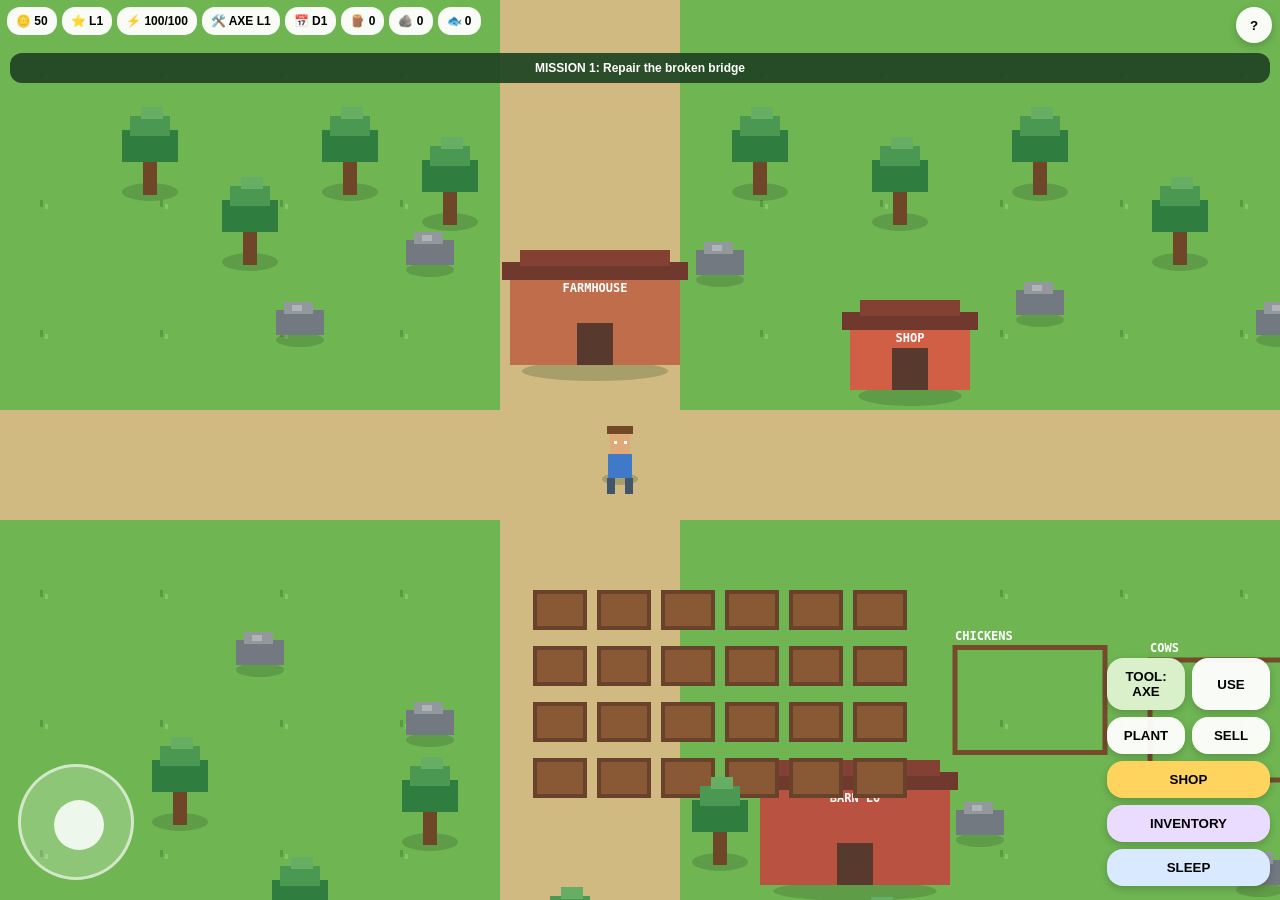
==== commit 484f661c: "Route old home-screen shortcut to current game build" ====
--- a/index.html
+++ b/index.html
@@ -1,43 +1 @@
-<!doctype html><html lang="en"><head><meta charset="utf-8"><meta name="viewport" content="width=device-width,initial-scale=1,maximum-scale=1,user-scalable=no,viewport-fit=cover"><meta name="apple-mobile-web-app-capable" content="yes"><meta name="theme-color" content="#5f9f48"><title>Homestead Adventure</title><link rel="manifest" href="manifest.json"><style>
-html,body{margin:0;height:100%;overflow:hidden;background:#6eb552;font-family:-apple-system,BlinkMacSystemFont,"Segoe UI",sans-serif;touch-action:none}#game{display:block;width:100vw;height:100vh;image-rendering:pixelated}#hud{position:fixed;top:calc(env(safe-area-inset-top) + 8px);left:8px;right:52px;display:flex;gap:6px;z-index:5;overflow-x:auto}.pill{background:#fffffff2;border-radius:14px;padding:7px 10px;font-weight:800;font-size:13px;white-space:nowrap;box-shadow:0 2px 8px #0003}#goal{position:fixed;top:calc(env(safe-area-inset-top) + 58px);left:12px;right:12px;z-index:7;background:#234727ef;color:#fff;padding:9px 12px;border-radius:12px;font-size:13px;font-weight:800;line-height:18px;min-height:18px;text-align:center;box-shadow:0 2px 8px #0003}#msg{position:fixed;top:calc(env(safe-area-inset-top) + 105px);left:50%;transform:translateX(-50%);background:#000d;color:#fff;padding:8px 12px;border-radius:12px;z-index:8;font-size:14px;opacity:0;transition:.2s;white-space:nowrap;max-width:88vw;overflow:hidden;text-overflow:ellipsis}#joy{position:fixed;left:18px;bottom:calc(env(safe-area-inset-bottom) + 22px);width:118px;height:118px;border-radius:50%;background:#ffffff40;border:3px solid #ffffff94;z-index:5}#stick{position:absolute;left:34px;top:34px;width:50px;height:50px;border-radius:50%;background:#ffffffd1;box-shadow:0 2px 7px #0004}#actions{position:fixed;right:12px;bottom:calc(env(safe-area-inset-bottom) + 16px);display:grid;grid-template-columns:76px 76px;gap:7px;z-index:5}button{border:none;border-radius:17px;padding:11px 5px;font-weight:800;font-size:13px;background:#fffffff0;box-shadow:0 3px 10px #0004}button:active{transform:scale(.96)}#shopBtn,#invBtn,#sleepBtn{grid-column:1/3}#shopBtn{background:#ffd45e}#invBtn{background:#e7d6ff}#sleepBtn{background:#d7e8ff}.modal{position:fixed;inset:0;background:#0008;z-index:20;display:none;align-items:center;justify-content:center;padding:18px}.card{background:#fff;border-radius:22px;padding:18px;max-width:440px;width:100%;max-height:82vh;overflow:auto}.grid{display:grid;grid-template-columns:1fr 1fr;gap:10px}.item{border:1px solid #ddd;border-radius:14px;padding:10px;background:#fafafa}.item button{width:100%;margin-top:6px;background:#e4f2d4}.small{font-size:13px;color:#555}.row{display:flex;justify-content:space-between;gap:10px;padding:6px 0;border-bottom:1px solid #eee}#help{position:fixed;right:10px;top:calc(env(safe-area-inset-top) + 8px);z-index:9;width:38px;height:38px;border-radius:50%;padding:0}
-</style></head><body><canvas id="game"></canvas><div id="hud"><div class="pill">🪙 <span id="coins">0</span></div><div class="pill">⭐ Lv <span id="level">1</span></div><div class="pill">🪓 <span id="tool">1</span></div><div class="pill">📅 D<span id="day">1</span></div><div class="pill">🪵 <span id="wood">0</span></div><div class="pill">🪨 <span id="stone">0</span></div><div class="pill">🐟 <span id="fish">0</span></div><div class="pill">🥚 <span id="eggs">0</span></div><div class="pill">🥛 <span id="milk">0</span></div></div><div id="goal">Loading mission…</div><div id="msg"></div><button id="help">?</button><div id="joy"><div id="stick"></div></div><div id="actions"><button id="useBtn">USE</button><button id="plantBtn">PLANT</button><button id="sellBtn">SELL</button><button id="shopBtn">SHOP</button><button id="invBtn">INVENTORY</button><button id="sleepBtn">SLEEP</button></div>
-<div id="helpPanel" class="modal"><div class="card"><h2>Homestead Adventure</h2><p>The world now uses upgraded cozy pixel-style art for the farmer, buildings, trees, rocks and tractor.</p><p><b>Fishing:</b> stand inside the glowing AUTO FISH circle on the dock. Fishing starts automatically.</p><p>Repair the bridge, discover Pine Hollow, take jobs from the mayor, buy animals, mine, farm and restore the tractor.</p><button onclick="closeM('helpPanel')" style="width:100%">PLAY</button></div></div>
-<div id="shopPanel" class="modal"><div class="card"><h2>Farm & Town Shop</h2><div class="grid"><div class="item"><b>🌾 Wheat Seed</b><div class="small">5 coins</div><button onclick="buySeed('wheat',5)">Buy</button></div><div class="item"><b>🥕 Carrot Seed</b><div class="small">8 coins</div><button onclick="buySeed('carrot',8)">Buy</button></div><div class="item"><b>🌽 Corn Seed</b><div class="small">12 coins</div><button onclick="buySeed('corn',12)">Buy</button></div><div class="item"><b>🪓 Tool Upgrade</b><div class="small">50 / 100 / 175 coins</div><button onclick="upgradeTool()">Upgrade</button></div><div class="item"><b>🐔 Chicken</b><div class="small">75 coins • town required</div><button onclick="buyAnimal('chicken',75)">Buy</button></div><div class="item"><b>🐄 Cow</b><div class="small">160 coins • town required</div><button onclick="buyAnimal('cow',160)">Buy</button></div></div><p><b>Selected seed:</b> <span id="selectedSeed">wheat</span></p><div class="grid"><button onclick="selectSeed('wheat')">WHEAT</button><button onclick="selectSeed('carrot')">CARROT</button><button onclick="selectSeed('corn')">CORN</button></div><button onclick="closeM('shopPanel')" style="width:100%;margin-top:12px">CLOSE</button></div></div>
-<div id="invPanel" class="modal"><div class="card"><h2>Inventory & Crafting</h2><div id="inventoryList"></div><h3>Crafting</h3><div class="grid"><div class="item"><b>🪚 Plank</b><div class="small">2 wood → 1 plank</div><button onclick="craft('plank')">Craft</button></div><div class="item"><b>🧱 Stone Block</b><div class="small">2 stone → 1 block</div><button onclick="craft('block')">Craft</button></div><div class="item"><b>🌉 Bridge Kit</b><div class="small">3 planks + 3 blocks</div><button onclick="craft('bridge')">Craft</button></div></div><button onclick="closeM('invPanel')" style="width:100%;margin-top:12px">CLOSE</button></div></div>
-<div id="jobPanel" class="modal"><div class="card"><h2>Town Jobs</h2><div id="jobText"></div><button id="jobAction" style="width:100%;margin-top:12px"></button><button onclick="closeM('jobPanel')" style="width:100%;margin-top:10px">CLOSE</button></div></div>
-<script>
-const cvs=document.getElementById('game'),ctx=cvs.getContext('2d');let W,H,dpr=Math.min(devicePixelRatio||1,2);function resize(){W=innerWidth;H=innerHeight;cvs.width=W*dpr;cvs.height=H*dpr;ctx.setTransform(dpr,0,0,dpr,0,0)}addEventListener('resize',resize);resize();const ui=id=>document.getElementById(id);
-const base={coins:50,level:1,xp:0,tool:1,day:1,selected:'wheat',seeds:{wheat:6,carrot:0,corn:0},goods:{wheat:0,carrot:0,corn:0,wood:0,stone:0,plank:0,block:0,bridge:0,fish:0,ore:0,apples:0,eggs:0,milk:0},animals:{chicken:0,cow:0},player:{x:620,y:450},unlockedZone2:false,mission:0,tractorFound:false,tractorFixed:false,driving:false,currentJob:null,jobIndex:0,jobBase:0,lastEgg:0,lastMilk:0,stats:{harvest:0,wood:0,stone:0,fish:0,ore:0,eggs:0,milk:0}};
-let old={};try{old=JSON.parse(localStorage.getItem('littleFarmerSave4')||'{}')}catch(e){}let state=Object.assign({},base,old);state.seeds=Object.assign({},base.seeds,old.seeds||{});state.goods=Object.assign({},base.goods,old.goods||{});state.animals=Object.assign({},base.animals,old.animals||{});state.player=Object.assign({},base.player,old.player||{});state.stats=Object.assign({},base.stats,old.stats||{});if(state.unlockedZone2&&state.mission<1)state.mission=1;function save(){localStorage.setItem('littleFarmerSave4',JSON.stringify(state))}
-function msg(s){const m=ui('msg');m.textContent=s;m.style.opacity=1;clearTimeout(msg.t);msg.t=setTimeout(()=>m.style.opacity=0,1900)}function gainXP(n){state.xp+=n;const need=30+state.level*20;if(state.xp>=need){state.xp-=need;state.level++;state.coins+=25;msg('Level up! +25 coins ⭐')}save();hud()}
-const missions=['Repair the broken bridge','Discover Pine Hollow town','Catch your first fish','Find the abandoned tractor','Mine 3 ore for tractor repairs','Collect 5 wood + 4 stone','Restore the abandoned tractor','Drive the tractor back to the farm','Homestead restored! Take town jobs'];const jobs=[{title:'Fresh Wheat',kind:'harvest',goal:5,reward:80},{title:'Fish Fry',kind:'fish',goal:3,reward:95},{title:'Lumber Order',kind:'wood',goal:8,reward:110},{title:'Blacksmith Ore',kind:'ore',goal:3,reward:125},{title:'Breakfast Delivery',kind:'eggs',goal:3,reward:100},{title:'Milk Run',kind:'milk',goal:2,reward:120}];
-function statFor(k){return k==='harvest'?state.stats.harvest:k==='fish'?state.stats.fish:k==='wood'?state.stats.wood:k==='ore'?state.stats.ore:k==='eggs'?state.stats.eggs:state.stats.milk}function jobProgress(){return state.currentJob?Math.max(0,statFor(state.currentJob.kind)-(state.jobBase||0)):0}function hud(){ui('coins').textContent=state.coins;ui('level').textContent=state.level;ui('tool').textContent=state.tool;ui('day').textContent=state.day;ui('wood').textContent=state.goods.wood;ui('stone').textContent=state.goods.stone;ui('fish').textContent=state.goods.fish;ui('eggs').textContent=state.goods.eggs;ui('milk').textContent=state.goods.milk;ui('selectedSeed').textContent=state.selected;let t='MISSION '+(Math.min(state.mission+1,9))+': '+missions[Math.min(state.mission,8)];if(state.currentJob)t+=' • JOB: '+state.currentJob.title+' '+Math.min(jobProgress(),state.currentJob.goal)+'/'+state.currentJob.goal;ui('goal').textContent=t;renderInventory()}function advance(n,text){if(state.mission===n){state.mission++;state.coins+=15;state.xp+=10;msg(text+' • +15 coins');save();hud()}}
-const world={w:3700,h:1600},farmhouse={x:510,y:250,w:170,h:120},shop={x:850,y:300,w:120,h:90},bridge={x:1470,y:430,w:180,h:105},pond={x:2180,y:1170,rx:180,ry:95},fishingDock={x:2180,y:1040},fishingZone={x:2180,y:1090,r:38},mine={x:2870,y:180,w:140,h:112},tractor={x:3250,y:680},town={x:1660,y:100,w:1000,h:500},chickenPen={x:1030,y:700},cowPen={x:1240,y:720};
-const buildings=[{name:'GENERAL STORE',x:1710,y:160,w:180,h:120,color:'#c76848',roof:'#753b2a'},{name:'BLACKSMITH',x:1950,y:160,w:180,h:120,color:'#6f7378',roof:'#42484c'},{name:'ANIMAL SHOP',x:2190,y:160,w:180,h:120,color:'#d49a45',roof:'#7a4d2b'},{name:'TOWN HALL',x:2430,y:160,w:180,h:120,color:'#8a6bb7',roof:'#4f3c76'}];const npcs=[{id:'maya',name:'Maya',x:1800,y:355,hair:'#704020',shirt:'#c96a4a',line:'Fresh seeds and supplies are in the general store.'},{id:'gus',name:'Gus',x:2040,y:355,hair:'#5a402a',shirt:'#555d62',line:'Upgrade your tool before tackling the hard rock.'},{id:'nora',name:'Nora',x:2280,y:355,hair:'#7d452d',shirt:'#d79a4a',line:'I sell chickens and cows.'},{id:'mayor',name:'Mayor Lee',x:2520,y:355,hair:'#3e342d',shirt:'#72599a',line:'I have paid jobs for a good homesteader.'}];
-const cropInfo={wheat:{grow:9000,sell:12,emoji:'🌾'},carrot:{grow:13000,sell:20,emoji:'🥕'},corn:{grow:17000,sell:30,emoji:'🌽'}};const plots=[];for(let r=0;r<4;r++)for(let c=0;c<6;c++)plots.push({x:560+c*64,y:610+r*56,state:0,type:null,readyAt:0});const wildPlots=[];for(let r=0;r<3;r++)for(let c=0;c<5;c++)wildPlots.push({x:1780+c*66,y:720+r*58,state:0,type:null,readyAt:0});
-const trees=[],rocks=[];function addTree(x,y,need=1,hp=3){trees.push({x,y,need,hp,maxHp:hp,respawnAt:0})}function addRock(x,y,need=1,hp=4){rocks.push({x,y,need,hp,maxHp:hp,respawnAt:0})}[[150,150],[250,220],[350,150],[450,180],[760,150],[900,180],[1040,150],[1180,220],[1320,150],[180,780],[300,900],[430,800],[570,930],[720,820],[880,940],[1050,950],[1210,980],[1360,820]].forEach(p=>addTree(...p));[[2730,190],[3020,260],[3200,180],[3390,300],[3560,200],[1830,1040],[1980,980],[2340,1010],[2580,980],[2840,1080],[3090,970],[3400,1030]].forEach((p,i)=>addTree(p[0],p[1],i>5?3:2,i>5?8:5));[[300,320],[430,250],[720,260],[1040,300],[1280,320],[260,650],[430,720],[980,820],[1260,870]].forEach(p=>addRock(...p));[[1750,880],[1940,900],[2180,860],[2460,900],[2730,820],[3050,860],[3330,900],[3570,820]].forEach((p,i)=>addRock(p[0],p[1],i>3?3:2,i>3?10:6));const orchard=[{x:2760,y:540,ready:true},{x:2890,y:580,ready:true},{x:3020,y:530,ready:true}];
-let cam={x:0,y:0},joy={x:0,y:0},active=false,fishReady=0,mineReady=0,autoFishStarted=0,lastAutoFish=0;const joyEl=ui('joy'),stick=ui('stick');function joyPos(ev){const r=joyEl.getBoundingClientRect(),t=ev.touches?ev.touches[0]:ev;let dx=t.clientX-(r.left+r.width/2),dy=t.clientY-(r.top+r.height/2),m=Math.hypot(dx,dy),lim=40;if(m>lim){dx*=lim/m;dy*=lim/m}joy.x=dx/lim;joy.y=dy/lim;stick.style.transform=`translate(${dx}px,${dy}px)`}joyEl.addEventListener('touchstart',e=>{active=true;joyPos(e);e.preventDefault()},{passive:false});joyEl.addEventListener('touchmove',e=>{if(active)joyPos(e);e.preventDefault()},{passive:false});joyEl.addEventListener('touchend',()=>{active=false;joy.x=joy.y=0;stick.style.transform='translate(0,0)'});
-function near(o,d=80){return Math.hypot(o.x-state.player.x,o.y-state.player.y)<d}function inRect(px,py,r){return px>=r.x&&px<=r.x+r.w&&py>=r.y&&py<=r.y+r.h}function openM(id){ui(id).style.display='flex'}window.closeM=id=>ui(id).style.display='none';ui('help').onclick=()=>openM('helpPanel');ui('shopBtn').onclick=()=>openM('shopPanel');ui('invBtn').onclick=()=>openM('invPanel');ui('sleepBtn').onclick=()=>{if(Math.hypot(farmhouse.x+85-state.player.x,farmhouse.y+60-state.player.y)>160)return msg('Go to the farmhouse to sleep');state.day++;state.coins+=15;save();hud();msg('New day! +15 coins')};window.buySeed=(t,c)=>{if(state.coins<c)return msg('Not enough coins');state.coins-=c;state.seeds[t]++;save();hud()};window.selectSeed=t=>{state.selected=t;save();hud();msg(t+' selected')};window.buyAnimal=(t,c)=>{if(!state.unlockedZone2)return msg('Repair the bridge first');if(state.coins<c)return msg('Not enough coins');state.coins-=c;state.animals[t]++;save();hud();msg(t+' added to your farm!')};window.upgradeTool=()=>{if(state.tool>=4)return msg('Tool already max level');const c={1:50,2:100,3:175}[state.tool];if(state.coins<c)return msg('Need '+c+' coins');state.coins-=c;state.tool++;save();hud();msg('Tool level '+state.tool)};
-const labels={wheat:'🌾 Wheat',carrot:'🥕 Carrot',corn:'🌽 Corn',wood:'🪵 Wood',stone:'🪨 Stone',plank:'🪚 Planks',block:'🧱 Blocks',bridge:'🌉 Bridge Kits',fish:'🐟 Fish',ore:'⛏️ Ore',apples:'🍎 Apples',eggs:'🥚 Eggs',milk:'🥛 Milk'};function renderInventory(){if(!ui('inventoryList'))return;ui('inventoryList').innerHTML='';Object.keys(labels).forEach(k=>{const d=document.createElement('div');d.className='row';d.innerHTML=`<span>${labels[k]}</span><b>${state.goods[k]||0}</b>`;ui('inventoryList').appendChild(d)});const a=document.createElement('div');a.className='row';a.innerHTML=`<span>🐔 Chickens / 🐄 Cows</span><b>${state.animals.chicken} / ${state.animals.cow}</b>`;ui('inventoryList').appendChild(a)}window.craft=type=>{let ok=false;if(type==='plank'&&state.goods.wood>=2){state.goods.wood-=2;state.goods.plank++;ok=true}if(type==='block'&&state.goods.stone>=2){state.goods.stone-=2;state.goods.block++;ok=true}if(type==='bridge'&&state.goods.plank>=3&&state.goods.block>=3){state.goods.plank-=3;state.goods.block-=3;state.goods.bridge++;ok=true}if(!ok)return msg('Missing materials');gainXP(3);save();hud();msg('Crafted! 🛠️')};
-function activePlots(){return state.unlockedZone2?plots.concat(wildPlots):plots}function plant(){for(const p of activePlots())if(p.state===0&&near(p,66)){const t=state.selected;if((state.seeds[t]||0)<=0)return msg('No '+t+' seeds');state.seeds[t]--;p.state=1;p.type=t;p.readyAt=Date.now()+cropInfo[t].grow;save();hud();return msg(cropInfo[t].emoji+' planted')}msg('Stand by an empty plot')}
-function showJobs(){const j=state.currentJob||jobs[state.jobIndex%jobs.length],p=state.currentJob?Math.min(jobProgress(),j.goal):0;ui('jobText').innerHTML=state.currentJob?`<b>${j.title}</b><p>Progress: ${p}/${j.goal}</p><p>Reward: ${j.reward} coins</p>`:`<b>Available: ${j.title}</b><p>Goal: ${j.goal} ${j.kind}</p><p>Reward: ${j.reward} coins</p>`;const b=ui('jobAction');b.textContent=state.currentJob?(p>=j.goal?'CLAIM REWARD':'JOB IN PROGRESS'):'ACCEPT JOB';b.disabled=!!state.currentJob&&p<j.goal;b.onclick=()=>{if(!state.currentJob){state.currentJob={...j};state.jobBase=statFor(j.kind);state.jobIndex=(state.jobIndex+1)%jobs.length;save();hud();showJobs();msg('Job accepted: '+j.title)}else if(jobProgress()>=state.currentJob.goal){state.coins+=state.currentJob.reward;gainXP(15);msg('Job complete! +'+state.currentJob.reward+' coins');state.currentJob=null;state.jobBase=0;save();hud();showJobs()}};openM('jobPanel')}
-function catchFish(auto=false){if(Date.now()<fishReady)return;fishReady=Date.now()+4500;state.goods.fish++;state.stats.fish++;gainXP(4);if(state.mission===2)advance(2,'First fish caught');save();hud();msg(auto?'Auto fishing: caught a fish! 🐟':'Caught a fish! 🐟')}
-function use(){if(!state.unlockedZone2&&Math.hypot(bridge.x+90-state.player.x,bridge.y+52-state.player.y)<130){if(state.goods.bridge<1||state.goods.plank<4||state.goods.block<4)return msg('Need 1 Bridge Kit + 4 Planks + 4 Blocks');state.goods.bridge--;state.goods.plank-=4;state.goods.block-=4;state.unlockedZone2=true;advance(0,'Bridge repaired');save();return}if(state.unlockedZone2){for(const n of npcs)if(near(n,90)){if(n.id==='mayor'){showJobs();return}if(n.id==='maya'||n.id==='nora'){openM('shopPanel');msg(n.name+': '+n.line);return}msg(n.name+': '+n.line);return}}if(state.unlockedZone2&&Math.hypot(tractor.x-state.player.x,tractor.y-state.player.y)<120){if(state.mission===3){state.tractorFound=true;advance(3,'Abandoned tractor found');return}if(!state.tractorFixed&&state.mission>=6){if(state.goods.ore<3||state.goods.wood<5||state.goods.stone<4)return msg('Need 3 ore + 5 wood + 4 stone');state.goods.ore-=3;state.goods.wood-=5;state.goods.stone-=4;state.tractorFixed=true;advance(6,'Tractor restored');return}if(state.tractorFixed){state.driving=!state.driving;msg(state.driving?'Tractor started 🚜':'Tractor parked');save();return}}for(const p of activePlots())if(p.state===2&&near(p,state.driving?125:68)){state.goods[p.type]++;state.stats.harvest++;p.state=0;p.type=null;gainXP(5);save();hud();return msg(state.driving?'Tractor harvested crop 🚜':'Harvested!')}for(const t of trees)if(t.hp>0&&near(t)){if(state.tool<t.need)return msg('Need tool level '+t.need);t.hp-=state.tool;if(t.hp<=0){state.goods.wood+=2+t.need;state.stats.wood+=2+t.need;t.respawnAt=Date.now()+22000;gainXP(4+t.need);if(state.mission===5&&state.goods.wood>=5&&state.goods.stone>=4)advance(5,'Repair materials gathered');save();hud();return msg('Wood collected 🪵')}return msg('Chop!')}for(const r of rocks)if(r.hp>0&&near(r)){if(state.tool<r.need)return msg('Need tool level '+r.need);r.hp-=state.tool;if(r.hp<=0){state.goods.stone+=2+r.need;state.stats.stone+=2+r.need;r.respawnAt=Date.now()+26000;gainXP(4+r.need);if(state.mission===5&&state.goods.wood>=5&&state.goods.stone>=4)advance(5,'Repair materials gathered');save();hud();return msg('Stone collected 🪨')}return msg('Smash!')}if(state.unlockedZone2&&(Math.hypot(pond.x-state.player.x,pond.y-state.player.y)<340||near(fishingDock,150))){catchFish(false);return}if(state.unlockedZone2&&Math.hypot(mine.x+70-state.player.x,mine.y+55-state.player.y)<165){if(state.tool<2)return msg('Need tool level 2');if(Date.now()<mineReady)return msg('Rock face needs a moment');mineReady=Date.now()+3500;state.goods.ore++;state.stats.ore++;gainXP(5);if(state.mission===4&&state.goods.ore>=3)advance(4,'Enough ore mined');save();hud();return msg('Mined ore! ⛏️')}if(near(chickenPen,130)&&state.animals.chicken>0){if(Date.now()-state.lastEgg<8000)return msg('No eggs ready yet');const n=state.animals.chicken;state.goods.eggs+=n;state.stats.eggs+=n;state.lastEgg=Date.now();save();hud();return msg('Collected '+n+' egg'+(n===1?'':'s')+' 🥚')}if(near(cowPen,140)&&state.animals.cow>0){if(Date.now()-state.lastMilk<10000)return msg('No milk ready yet');const n=state.animals.cow;state.goods.milk+=n;state.stats.milk+=n;state.lastMilk=Date.now();save();hud();return msg('Collected '+n+' milk 🥛')}if(state.unlockedZone2)for(const a of orchard)if(a.ready&&near(a,80)){a.ready=false;state.goods.apples+=2;setTimeout(()=>a.ready=true,16000);gainXP(3);save();hud();return msg('Picked apples 🍎')}msg('Nothing ready nearby')}
-function sell(){const price={wheat:12,carrot:20,corn:30,fish:22,ore:35,apples:18,eggs:15,milk:28};let total=0;for(const k in price){total+=(state.goods[k]||0)*price[k];state.goods[k]=0}if(!total)return msg('Nothing to sell');state.coins+=total;gainXP(5);save();hud();msg('Sold goods +'+total+' 🪙')}ui('useBtn').onclick=use;ui('plantBtn').onclick=plant;ui('sellBtn').onclick=sell;
-function respawn(){const now=Date.now();for(const t of trees)if(t.hp<=0&&t.respawnAt&&now>=t.respawnAt){t.hp=t.maxHp;t.respawnAt=0}for(const r of rocks)if(r.hp<=0&&r.respawnAt&&now>=r.respawnAt){r.hp=r.maxHp;r.respawnAt=0}}
-function px(x,y,w,h,c){ctx.fillStyle=c;ctx.fillRect(Math.round(x),Math.round(y),Math.round(w),Math.round(h))}function shadow(x,y,rx,ry){ctx.fillStyle='#31532844';ctx.beginPath();ctx.ellipse(x,y,rx,ry,0,0,Math.PI*2);ctx.fill()}
-function drawTree(t){if(t.hp<=0)return;shadow(t.x,t.y+45,30,10);px(t.x-8,t.y+6,16,42,'#6f4528');px(t.x-5,t.y+8,5,40,'#9a6335');const dark=t.need>=3?'#1f5f33':'#286e39',mid=t.need>=3?'#2f7a3f':'#3b8e49',light=t.need>=3?'#418c4d':'#56a95d';px(t.x-30,t.y-20,60,34,dark);px(t.x-24,t.y-32,48,22,mid);px(t.x-12,t.y-42,28,16,light);px(t.x-36,t.y-8,18,18,mid);px(t.x+20,t.y-6,16,16,mid);if(t.need>1){px(t.x-12,t.y-8,24,14,'#1f2a1ddd');ctx.fillStyle='#fff';ctx.font='bold 10px monospace';ctx.textAlign='center';ctx.fillText('L'+t.need,t.x,t.y+2);ctx.textAlign='left'}}
-function drawRock(r){if(r.hp<=0)return;shadow(r.x,r.y+22,25,8);const d=r.need>=3?'#4d545b':'#6f757b',m=r.need>=3?'#68717a':'#858c91',l=r.need>=3?'#838d96':'#a2a7aa';px(r.x-25,r.y-12,50,26,d);px(r.x-18,r.y-20,31,13,m);px(r.x-10,r.y-17,12,7,l);px(r.x+10,r.y-4,14,12,m)}
-function drawPlot(p){px(p.x-27,p.y-20,54,40,'#5f3d27');px(p.x-24,p.y-17,48,34,'#805333');for(let i=-16;i<=16;i+=16)px(p.x+i,p.y-15,2,30,'#5c3925');if(p.state===1&&Date.now()>=p.readyAt)p.state=2;if(p.state===1){px(p.x-2,p.y-6,4,12,'#4d7e37');px(p.x-9,p.y-7,7,4,'#6ea64b');px(p.x+2,p.y-10,7,4,'#6ea64b')}if(p.state===2){ctx.font='24px sans-serif';ctx.fillText(cropInfo[p.type].emoji,p.x-12,p.y+8)}}
-function drawHouse(){const x=farmhouse.x,y=farmhouse.y,w=farmhouse.w,h=farmhouse.h;shadow(x+w/2,y+h+8,90,14);px(x,y+30,w,h-30,'#b96342');px(x+8,y+38,w-16,h-46,'#c97b51');px(x-10,y+18,w+20,20,'#6f3528');px(x+10,y,150,25,'#83412f');px(x+28,y-14,114,18,'#934a34');px(x+72,y+72,34,48,'#6e432c');px(x+18,y+58,32,30,'#d8edf1');px(x+123,y+58,32,30,'#d8edf1');px(x+24,y+64,20,4,'#8aa6ad');px(x+129,y+64,20,4,'#8aa6ad');ctx.fillStyle='#fff';ctx.font='bold 13px monospace';ctx.fillText('FARMHOUSE',x+34,y+52)}
-function drawSimpleBuilding(b){shadow(b.x+b.w/2,b.y+b.h+7,b.w*.45,12);px(b.x,b.y+24,b.w,b.h-24,b.color);px(b.x-8,b.y+14,b.w+16,18,b.roof);px(b.x+10,b.y,b.w-20,18,b.roof);px(b.x+b.w/2-20,b.y+b.h-44,40,44,'#5d3c2d');px(b.x+18,b.y+50,34,28,'#cfe9ee');px(b.x+b.w-52,b.y+50,34,28,'#cfe9ee');ctx.fillStyle='#fff';ctx.font='bold 13px monospace';ctx.textAlign='center';ctx.fillText(b.name,b.x+b.w/2,b.y+42);ctx.textAlign='left'}
-function drawNPC(n){shadow(n.x,n.y+18,15,5);px(n.x-8,n.y-14,16,18,'#e2ad7b');px(n.x-10,n.y-21,20,10,n.hair);px(n.x-10,n.y+4,20,22,n.shirt);px(n.x-13,n.y+7,4,16,'#e2ad7b');px(n.x+9,n.y+7,4,16,'#e2ad7b');px(n.x-8,n.y+26,6,14,'#3f4b59');px(n.x+2,n.y+26,6,14,'#3f4b59');px(n.x-4,n.y-8,2,2,'#33261f');px(n.x+3,n.y-8,2,2,'#33261f');ctx.fillStyle='#202020';ctx.font='bold 12px sans-serif';ctx.textAlign='center';ctx.fillText(n.name,n.x,n.y+54);ctx.textAlign='left'}
-function drawPlayer(){const x=state.player.x,y=state.player.y;shadow(x,y+30,18,6);px(x-10,y-16,20,20,'#e2ad7b');px(x-13,y-25,26,9,'#6f4325');px(x-16,y-20,32,5,'#87532d');px(x-12,y+4,24,24,'#3c79c9');px(x-16,y+6,4,18,'#e2ad7b');px(x+12,y+6,4,18,'#e2ad7b');px(x-10,y+28,8,17,'#40546a');px(x+2,y+28,8,17,'#40546a');px(x-6,y-9,2,2,'#35261f');px(x+4,y-9,2,2,'#35261f')}
-function drawTractor(){const x=tractor.x,y=tractor.y;shadow(x,y+24,40,9);px(x-34,y-16,52,26,state.tractorFixed?'#c94b32':'#6f6b61');px(x+4,y-29,22,25,state.tractorFixed?'#df5a38':'#77736a');px(x+25,y-10,21,12,'#d5aa39');px(x-20,y-29,19,15,'#b8dbe5');ctx.fillStyle='#263238';ctx.beginPath();ctx.arc(x-20,y+15,14,0,Math.PI*2);ctx.fill();ctx.beginPath();ctx.arc(x+28,y+14,10,0,Math.PI*2);ctx.fill();ctx.fillStyle='#7f8588';ctx.beginPath();ctx.arc(x-20,y+15,6,0,Math.PI*2);ctx.fill();ctx.beginPath();ctx.arc(x+28,y+14,4,0,Math.PI*2);ctx.fill();px(x-30,y-33,4,18,'#3d3a35');ctx.fillStyle='#fff';ctx.font='bold 11px monospace';ctx.textAlign='center';ctx.fillText(state.tractorFixed?'TRACTOR':'BROKEN',x+2,y-38);ctx.textAlign='left'}
-function drawMine(){const x=mine.x,y=mine.y;shadow(x+70,y+112,66,10);px(x,y+28,mine.w,84,'#5d5b58');px(x+10,y+15,mine.w-20,25,'#73706c');ctx.fillStyle='#232323';ctx.beginPath();ctx.arc(x+70,y+100,48,Math.PI,0);ctx.fill();px(x+15,y+53,12,57,'#7c5b36');px(x+113,y+53,12,57,'#7c5b36');px(x+15,y+50,110,10,'#8b643b');ctx.fillStyle='#fff';ctx.font='bold 13px monospace';ctx.textAlign='center';ctx.fillText('MINE',x+70,y+8);ctx.textAlign='left'}
-function drawTown(){if(!state.unlockedZone2)return;px(town.x,town.y,town.w,town.h,'#cdbd90');px(town.x+25,town.y+285,town.w-50,100,'#b7a675');px(town.x+450,town.y+30,100,town.h-60,'#b7a675');ctx.fillStyle='#355330';ctx.font='bold 26px monospace';ctx.textAlign='center';ctx.fillText('PINE HOLLOW',town.x+town.w/2,town.y+45);ctx.textAlign='left';buildings.forEach(drawSimpleBuilding);npcs.forEach(drawNPC)}
-function drawPen(x,y,w,h,label,emoji,n){ctx.strokeStyle='#754b2c';ctx.lineWidth=5;ctx.strokeRect(x-w/2,y-h/2,w,h);for(let i=-w/2;i<=w/2;i+=28)px(x+i-2,y-h/2-4,5,h+8,'#8b5b32');ctx.fillStyle='#fff';ctx.font='bold 13px monospace';ctx.fillText(label,x-w/2+8,y-h/2-10);ctx.font='29px sans-serif';for(let i=0;i<Math.min(n,4);i++)ctx.fillText(emoji,x-w/2+25+(i%2)*45,y-5+Math.floor(i/2)*35)}
-function drawBridge(){for(let i=0;i<6;i++){px(bridge.x+i*30,bridge.y,24,bridge.h,'#a86b38');px(bridge.x+i*30+3,bridge.y+4,18,bridge.h-8,'#c48a4b')}if(!state.unlockedZone2){ctx.fillStyle='#0008';ctx.fillRect(bridge.x,bridge.y,bridge.w,bridge.h);ctx.fillStyle='#fff';ctx.font='bold 13px monospace';ctx.fillText('BROKEN BRIDGE',bridge.x+25,bridge.y+58)}}
-function drawFishing(){ctx.fillStyle='#5aafe0';ctx.beginPath();ctx.ellipse(pond.x,pond.y,pond.rx,pond.ry,0,0,Math.PI*2);ctx.fill();ctx.strokeStyle='#83d1e8';ctx.lineWidth=3;ctx.beginPath();ctx.ellipse(pond.x,pond.y,pond.rx-15,pond.ry-12,0,0,Math.PI*2);ctx.stroke();for(let i=0;i<5;i++)px(fishingDock.x-35,fishingDock.y+i*24,70,18,i%2?'#9b6333':'#b8793c');ctx.strokeStyle='#ffe763';ctx.lineWidth=5;ctx.beginPath();ctx.arc(fishingZone.x,fishingZone.y,fishingZone.r,0,Math.PI*2);ctx.stroke();ctx.fillStyle='#ffe76333';ctx.fill();ctx.fillStyle='#fff';ctx.font='bold 13px monospace';ctx.textAlign='center';ctx.fillText('AUTO FISH',fishingZone.x,fishingZone.y-48);ctx.textAlign='left'}
-function loop(){respawn();const speed=state.driving?6.5:3.7;let nx=state.player.x+joy.x*speed,ny=state.player.y+joy.y*speed;if(!state.unlockedZone2&&nx>bridge.x+20)nx=bridge.x+20;state.player.x=Math.max(20,Math.min(world.w-20,nx));state.player.y=Math.max(20,Math.min(world.h-20,ny));if(state.unlockedZone2&&state.mission===1&&inRect(state.player.x,state.player.y,town))advance(1,'Pine Hollow discovered');const inFish=state.unlockedZone2&&Math.hypot(state.player.x-fishingZone.x,state.player.y-fishingZone.y)<=fishingZone.r+16;if(inFish){if(!autoFishStarted){autoFishStarted=Date.now();msg('Fishing started 🎣')}if(Date.now()-autoFishStarted>1200&&Date.now()-lastAutoFish>4500){lastAutoFish=Date.now();catchFish(true)}}else autoFishStarted=0;if(state.driving){tractor.x=state.player.x;tractor.y=state.player.y;if(state.mission===7&&state.player.x<1000)advance(7,'Tractor returned to the homestead')}cam.x=Math.max(0,Math.min(world.w-W,state.player.x-W/2));cam.y=Math.max(0,Math.min(world.h-H,state.player.y-H/2));ctx.clearRect(0,0,W,H);ctx.save();ctx.translate(-cam.x,-cam.y);px(0,0,world.w,world.h,'#6fb653');for(let x=40;x<world.w;x+=120)for(let y=70;y<world.h;y+=130){px(x,y,3,7,'#5b9e45');px(x+5,y+4,3,5,'#82c967')}px(0,410,world.w,110,'#d0ba82');px(500,0,180,world.h,'#d0ba82');ctx.fillStyle='#5aafe0';ctx.beginPath();ctx.ellipse(1120,430,175,100,0,0,Math.PI*2);ctx.fill();drawHouse();drawSimpleBuilding({x:shop.x,y:shop.y,w:shop.w,h:shop.h,color:'#d05e45',roof:'#71362b',name:'SHOP'});drawPen(chickenPen.x,chickenPen.y,150,105,'CHICKENS','🐔',state.animals.chicken);drawPen(cowPen.x,cowPen.y,180,120,'COWS','🐄',state.animals.cow);drawTown();plots.forEach(drawPlot);if(state.unlockedZone2)wildPlots.forEach(drawPlot);trees.forEach(drawTree);rocks.forEach(drawRock);drawBridge();if(state.unlockedZone2){drawFishing();drawMine();for(const a of orchard){shadow(a.x,a.y+34,22,6);px(a.x-5,a.y+4,10,35,'#744725');px(a.x-24,a.y-18,48,28,'#347f42');px(a.x-16,a.y-28,34,18,'#49984f');if(a.ready){ctx.font='16px sans-serif';ctx.fillText('🍎',a.x-9,a.y)}}drawTractor()}if(!state.driving)drawPlayer();ctx.restore();requestAnimationFrame(loop)}hud();requestAnimationFrame(loop);setInterval(save,3000);
-</script></body></html>+<!doctype html><html lang="en"><head><meta charset="utf-8"><meta name="viewport" content="width=device-width,initial-scale=1,maximum-scale=1,user-scalable=no,viewport-fit=cover"><meta name="apple-mobile-web-app-capable" content="yes"><meta name="apple-mobile-web-app-status-bar-style" content="black-translucent"><meta name="theme-color" content="#5b9e45"><title>Homestead Adventure</title><link rel="manifest" href="manifest.json"><meta http-equiv="refresh" content="0;url=./v2.html"><script>location.replace('./v2.html'+location.search+location.hash);</script><style>html,body{margin:0;height:100%;display:grid;place-items:center;background:#6eb552;color:white;font-family:-apple-system,BlinkMacSystemFont,'Segoe UI',sans-serif}p{font-weight:800}</style></head><body><p>Opening Homestead Adventure…</p></body></html>
